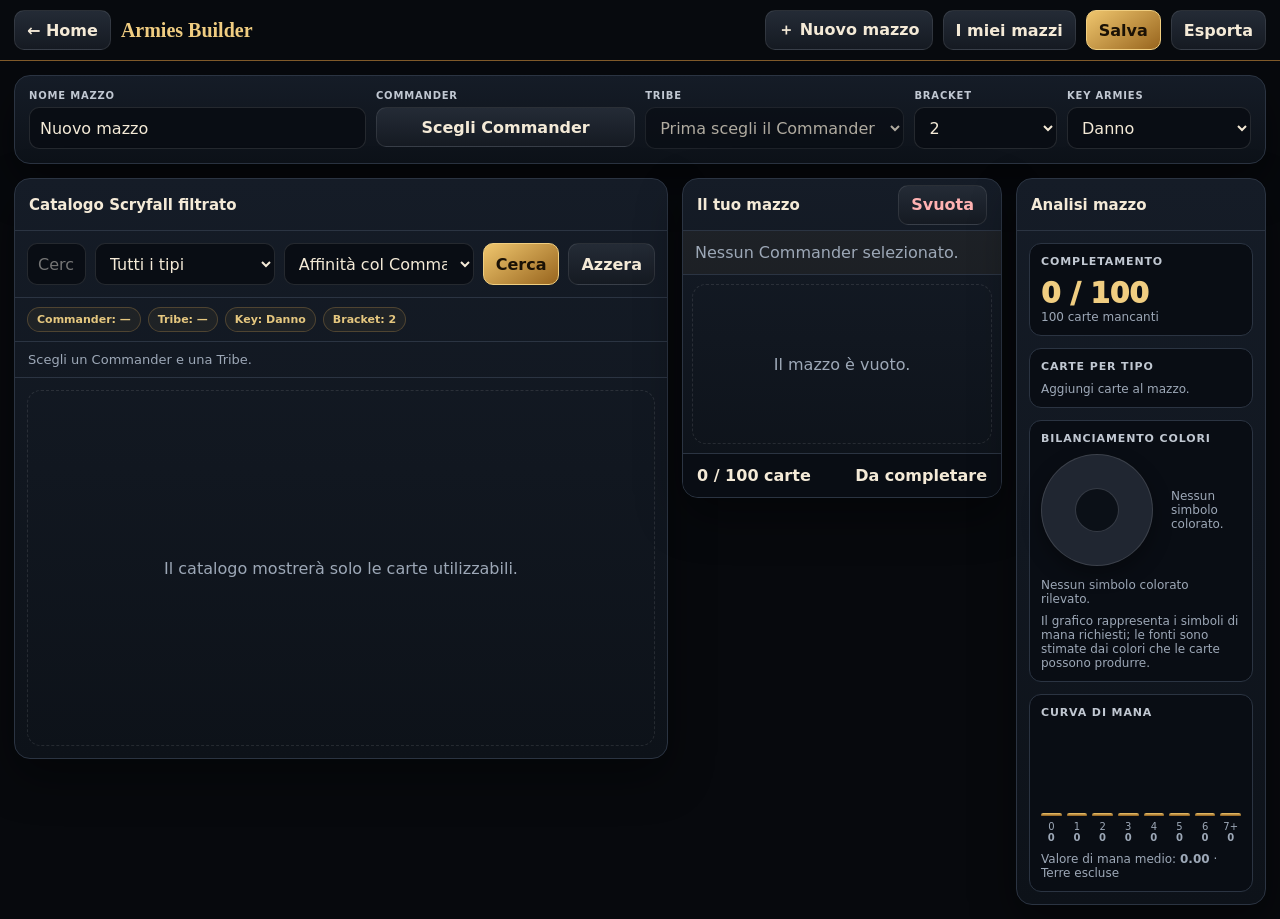
==== builder.html @ 8ea52e4c "Add files via upload" ====
<!doctype html>
<html lang="it">
<head>
<meta charset="utf-8">
<meta name="viewport" content="width=device-width,initial-scale=1,viewport-fit=cover">
<title>Armies Builder</title>
<style>
:root{--bg:#07090d;--panel:#111722;--panel2:#171e2b;--line:#2b3442;--text:#f4ead7;--muted:#9da8b7;--gold:#d2a250;--gold2:#f0cd81;--green:#5bd38f;--red:#ec7373}
*{box-sizing:border-box}body{margin:0;background:var(--bg);color:var(--text);font-family:Inter,system-ui,Arial,sans-serif}button,input,select{font:inherit}button{cursor:pointer}.top{position:sticky;top:0;z-index:30;display:flex;align-items:center;gap:10px;padding:10px 14px;background:#080b10ee;border-bottom:1px solid #805a2a;backdrop-filter:blur(10px)}.brand{font-family:Georgia,serif;font-weight:900;color:var(--gold2);font-size:20px}.grow{flex:1}.btn{min-height:40px;padding:0 12px;border-radius:10px;border:1px solid #ffffff18;background:linear-gradient(#242b36,#151a22);color:var(--text);font-weight:800}.btn.primary{background:linear-gradient(145deg,#efc66e,#98651e);color:#1a1105;border-color:#f0ce80}.btn.danger{color:#ffb2b2}.page{max-width:1550px;margin:auto;padding:14px}.panel{background:linear-gradient(180deg,#151c27,#0d1219);border:1px solid var(--line);border-radius:16px;overflow:hidden;box-shadow:0 18px 45px #0006}.config{display:grid;grid-template-columns:1.3fr 1fr 1fr .55fr auto;gap:10px;padding:14px;margin-bottom:14px}.field label{display:block;font-size:10px;text-transform:uppercase;letter-spacing:.08em;color:#c1c8d2;font-weight:900;margin-bottom:6px}.field input,.field select,.searchbar input,.searchbar select{width:100%;height:42px;border-radius:10px;border:1px solid #ffffff1d;background:#090d14;color:var(--text);padding:0 10px}.layout{display:grid;grid-template-columns:minmax(0,1.65fr) minmax(320px,.72fr) minmax(250px,.55fr);gap:14px;align-items:start}.head{display:flex;align-items:center;gap:10px;min-height:52px;padding:0 14px;border-bottom:1px solid var(--line)}.head h2{font-size:15px;margin:0}.searchbar{display:grid;grid-template-columns:1fr 180px 190px auto auto;gap:9px;padding:12px;border-bottom:1px solid var(--line)}.chips{display:flex;flex-wrap:wrap;gap:7px;padding:9px 12px;border-bottom:1px solid var(--line)}.chip{font-size:11px;font-weight:800;color:#e5c77f;border:1px solid #d2a25044;background:#d2a25011;padding:5px 9px;border-radius:999px}.status{padding:10px 13px;color:var(--muted);font-size:13px;border-bottom:1px solid var(--line)}.cards{display:grid;grid-template-columns:repeat(auto-fill,minmax(175px,1fr));gap:12px;padding:12px;min-height:380px}.card{background:#141a23;border:1px solid #ffffff18;border-radius:14px;overflow:hidden;box-shadow:0 10px 25px #0006}.card img{width:100%;aspect-ratio:488/680;object-fit:cover;background:#090c11}.body{padding:10px}.name{font-weight:900;font-size:13px}.type{font-size:11px;color:var(--muted);min-height:30px;margin-top:4px}.actions{display:flex;gap:7px;margin-top:8px}.actions button{height:36px;border-radius:9px}.detail{flex:1;background:#222a36;color:var(--text);border:1px solid #ffffff16}.add{width:46px;background:linear-gradient(145deg,#efc36e,#94621d);color:#160f05;border:1px solid #f0c978;font-size:21px;font-weight:1000}.deck{position:sticky;top:76px;max-height:calc(100vh - 92px);display:flex;flex-direction:column}.commander{display:flex;gap:10px;padding:12px;border-bottom:1px solid var(--line);background:#d2a2500d}.commander img{width:70px;height:98px;object-fit:cover;border-radius:9px}.commanderMain{min-width:0;flex:1}.commanderName{font-weight:900;overflow-wrap:anywhere}.commanderTools{display:flex;gap:7px;margin-top:9px;flex-wrap:wrap}.commanderTools .btn{min-height:34px;padding:0 10px;font-size:12px}.customGrid{display:grid;grid-template-columns:180px 1fr;gap:16px;align-items:start}.customPreview{width:180px;aspect-ratio:488/680;object-fit:cover;border-radius:13px;border:1px solid #ffffff22;background:#080b10}.customFields{display:grid;gap:12px}.customFields input{width:100%;height:44px;border-radius:10px;border:1px solid #ffffff1d;background:#090d14;color:var(--text);padding:0 10px}.help{font-size:12px;color:var(--muted);line-height:1.45}@media(max-width:620px){.customGrid{grid-template-columns:1fr}.customPreview{width:min(230px,100%);margin:auto}}.decklist{padding:9px;overflow:auto}.row{display:grid;grid-template-columns:32px 1fr auto;align-items:center;gap:8px;padding:8px;border-radius:9px;margin-bottom:5px;background:#ffffff05}.qty{width:30px;height:30px;border-radius:8px;background:#080b10;color:var(--gold2);display:grid;place-items:center;font-weight:1000}.rowbtns{display:flex;gap:5px}.small{width:30px;height:30px;border-radius:8px;background:#222a35;border:1px solid #ffffff18;color:var(--text);font-weight:1000}.summary{padding:12px 14px;border-top:1px solid var(--line);background:#090d14;display:flex;justify-content:space-between;font-weight:900}.empty{grid-column:1/-1;min-height:220px;display:grid;place-items:center;text-align:center;color:var(--muted);border:1px dashed #ffffff1a;border-radius:14px;padding:20px}.modal{position:fixed;inset:0;z-index:60;display:none;place-items:center;padding:16px;background:#02040bcc;backdrop-filter:blur(8px)}.modal.open{display:grid}.box{width:min(920px,100%);max-height:90vh;overflow:auto;background:linear-gradient(#171e29,#0d1218);border:1px solid #ffffff20;border-radius:18px}.modalhead{display:flex;align-items:center;gap:10px;padding:13px 15px;border-bottom:1px solid var(--line)}.modalhead strong{flex:1}.modalcontent{padding:14px}.commanderresults{display:grid;grid-template-columns:repeat(auto-fill,minmax(165px,1fr));gap:12px}.library{display:grid;gap:9px}.saved{display:grid;grid-template-columns:1fr auto;gap:10px;align-items:center;border:1px solid var(--line);border-radius:12px;padding:11px;background:#0b1017}.savedactions{display:flex;gap:6px;flex-wrap:wrap}.analysis{position:sticky;top:76px;max-height:calc(100vh - 92px);overflow:auto}.analysisBody{padding:12px;display:grid;gap:12px}.metric{background:#090d14;border:1px solid var(--line);border-radius:12px;padding:11px}.metricTitle{font-size:11px;text-transform:uppercase;letter-spacing:.08em;color:#c1c8d2;font-weight:900;margin-bottom:9px}.bigCount{font-size:28px;font-weight:1000;color:var(--gold2)}.subtle{font-size:12px;color:var(--muted)}.statRows{display:grid;gap:6px}.statRow{display:grid;grid-template-columns:1fr auto;gap:8px;align-items:center;font-size:12px}.barTrack{height:8px;border-radius:999px;background:#ffffff0d;overflow:hidden}.barFill{height:100%;background:linear-gradient(90deg,#95611d,#efc66e);border-radius:999px}.curve{display:grid;grid-template-columns:repeat(8,1fr);gap:5px;align-items:end;height:115px}.curveCol{display:grid;grid-template-rows:1fr auto;gap:5px;align-items:end;text-align:center;font-size:10px;color:var(--muted)}.curveBar{min-height:3px;border-radius:6px 6px 2px 2px;background:linear-gradient(#efc66e,#8d5b1b)}.manaColors{display:grid;gap:7px}.manaRow{display:grid;grid-template-columns:26px 1fr auto;gap:7px;align-items:center;font-size:12px}.manaPip{width:24px;height:24px;border-radius:50%;display:grid;place-items:center;background:#f2eadb;color:#111;font-weight:1000;border:1px solid #0004}.manaPip.U{background:#b8dff5}.manaPip.B{background:#514b55;color:#fff}.manaPip.R{background:#ef9b7f}.manaPip.G{background:#9ed09e}.manaPip.C{background:#c9c9c9}.warning{color:#ffb2b2}.ok{color:var(--green)}.colorPieWrap{display:grid;grid-template-columns:118px 1fr;gap:12px;align-items:center;margin-bottom:12px}.colorPie{width:112px;aspect-ratio:1;border-radius:50%;background:#202631;box-shadow:inset 0 0 0 1px #ffffff20,0 8px 20px #0005;position:relative}.colorPie:after{content:"";position:absolute;inset:31%;border-radius:50%;background:#0b1017;box-shadow:0 0 0 1px #ffffff18}.pieLegend{display:grid;gap:5px;font-size:11px}.pieLegendRow{display:grid;grid-template-columns:12px 1fr auto;gap:6px;align-items:center}.pieDot{width:10px;height:10px;border-radius:50%}@media(max-width:1250px){.colorPieWrap{grid-template-columns:90px 1fr}.colorPie{width:86px}}.mobiletabs{display:none}
@media(max-width:1100px){.layout{grid-template-columns:minmax(0,1fr) 340px}.analysis{grid-column:2;position:relative;top:auto;max-height:none}.deck{grid-column:2}}
@media(max-width:1250px){.searchbar{grid-template-columns:1fr 150px 170px auto auto}}
@media(max-width:950px){.config{grid-template-columns:1fr 1fr}.searchbar{grid-template-columns:1fr 1fr}.searchbar button{width:100%}.layout{display:block}.deck,.analysis{position:relative;top:auto;max-height:none;margin-top:12px}.mobiletabs{position:fixed;bottom:10px;left:10px;right:10px;z-index:40;display:grid;grid-template-columns:1fr 1fr 1fr;padding:7px;border-radius:16px;background:#111722ee;border:1px solid #ffffff1a}.mobiletabs button{height:46px;border:0;border-radius:11px;background:transparent;color:var(--muted);font-weight:900}.mobiletabs button.active{background:#d2a25022;color:var(--gold2)}body.show-deck .catalog,body.show-analysis .catalog{display:none}body.show-analysis .deck{display:none}body.show-deck .analysis{display:none}body:not(.show-deck):not(.show-analysis) .deck,body:not(.show-deck):not(.show-analysis) .analysis{display:none}body{padding-bottom:72px}}
@media(max-width:650px){.config,.searchbar{grid-template-columns:1fr}.cards{grid-template-columns:repeat(2,minmax(0,1fr));gap:8px;padding:8px}.type{display:none}.top{flex-wrap:wrap}.top .brand{width:100%}}
</style>
</head>
<body>
<header class="top"><button class="btn" id="homeBtn">← Home</button><div class="brand">Armies Builder</div><div class="grow"></div><button class="btn" id="newDeckBtn">＋ Nuovo mazzo</button><button class="btn" id="decksBtn">I miei mazzi</button><button class="btn primary" id="saveBtn">Salva</button><button class="btn" id="exportBtn">Esporta</button></header>
<main class="page">
<section class="panel config">
<div class="field"><label>Nome mazzo</label><input id="deckName" value="Nuovo mazzo"></div>
<div class="field"><label>Commander</label><button class="btn" id="chooseCommander" style="width:100%">Scegli Commander</button></div>
<div class="field"><label>Tribe</label><select id="tribe" disabled><option value="">Prima scegli il Commander</option></select></div>
<div class="field"><label>Bracket</label><select id="bracket"><option>1</option><option selected>2</option><option>3</option><option>4</option><option>5</option></select></div>
<div class="field"><label>Key Armies</label><select id="key"></select></div>
</section>
<div class="layout">
<section class="panel catalog"><div class="head"><h2>Catalogo Scryfall filtrato</h2><div class="grow"></div><span id="resultCount"></span></div>
<div class="searchbar"><input id="search" placeholder="Cerca nel catalogo già filtrato"><select id="type"><option value="">Tutti i tipi</option><option value="creature">Creature</option><option value="instant">Istantanei</option><option value="sorcery">Stregonerie</option><option value="artifact">Artefatti</option><option value="enchantment">Incantesimi</option><option value="planeswalker">Planeswalker</option><option value="battle">Battaglie</option><option value="land">Terre</option></select><select id="landType" hidden><option value="">Tutte le terre</option><option value="basic">Terre base</option><option value="w">Producono Bianco</option><option value="u">Producono Blu</option><option value="b">Producono Nero</option><option value="r">Producono Rosso</option><option value="g">Producono Verde</option><option value="c">Producono Incolore</option><option value="multi">Multicolore</option><option value="fetch">Fetch</option><option value="shock">Shock</option><option value="pain">Pain</option><option value="check">Check</option><option value="fast">Fast</option><option value="slow">Slow</option><option value="bounce">Bounce</option><option value="triome">Triome</option><option value="dual">Dual</option><option value="utility">Utility</option></select><select id="sortOrder" title="Ordine risultati"><option value="affinity">Affinità col Commander</option><option value="name">Nome A–Z</option></select><button class="btn primary" id="searchBtn">Cerca</button><button class="btn" id="resetBtn">Azzera</button></div>
<div class="chips" id="chips"></div><div class="status" id="status">Scegli un Commander e una Tribe.</div><div class="cards" id="cards"><div class="empty">Il catalogo mostrerà solo le carte utilizzabili.</div></div></section>
<aside class="panel deck"><div class="head"><h2>Il tuo mazzo</h2><div class="grow"></div><button class="btn danger" id="clearBtn">Svuota</button></div><div class="commander" id="commanderBox"></div><div class="decklist" id="deckList"></div><div class="summary"><span id="summaryText">0 carte</span><span id="validity">Da completare</span></div></aside>
<aside class="panel analysis"><div class="head"><h2>Analisi mazzo</h2></div><div class="analysisBody" id="analysisBody"></div></aside>
</div></main>
<div class="mobiletabs"><button id="catalogTab" class="active">Catalogo</button><button id="deckTab">Mazzo</button><button id="analysisTab">Analisi</button></div>

<div class="modal" id="commanderModal"><div class="box"><div class="modalhead"><strong>Scegli Commander</strong><button class="btn" data-close="commanderModal">Chiudi</button></div><div class="modalcontent"><div class="searchbar" style="padding:0 0 12px;border:0;grid-template-columns:1fr auto"><input id="commanderSearch" placeholder="Nome del Commander"><button class="btn primary" id="commanderSearchBtn">Cerca</button></div><div id="commanderStatus" class="status"></div><div class="commanderresults" id="commanderResults"></div></div></div></div>
<div class="modal" id="customCommanderModal"><div class="box"><div class="modalhead"><strong>Personalizza Commander</strong><button class="btn" data-close="customCommanderModal">Chiudi</button></div><div class="modalcontent"><div class="customGrid"><img id="customCommanderPreview" class="customPreview" alt="Anteprima Commander"><div class="customFields"><div class="field"><label>Nome personalizzato</label><input id="customCommanderName" maxlength="100" placeholder="Lascia vuoto per usare il nome originale"></div><div class="field"><label>Immagine da dispositivo</label><input id="customCommanderFile" type="file" accept="image/*"></div><div class="field"><label>Oppure URL immagine</label><input id="customCommanderUrl" type="url" placeholder="https://..."></div><div class="help">L'immagine viene ritagliata automaticamente dentro la cornice illustrata della carta. Il nuovo nome copre e sostituisce quello originale. Legalità, colori e regole continuano a dipendere dal Commander originale.</div><div class="actions"><button class="btn primary" id="saveCustomCommander">Salva personalizzazione</button><button class="btn danger" id="resetCustomCommander">Ripristina originale</button></div><div id="customCommanderStatus" class="status"></div></div></div></div></div></div>
<div class="modal" id="detailModal"><div class="box"><div class="modalhead"><strong id="detailTitle">Dettagli</strong><button class="btn" data-close="detailModal">Chiudi</button></div><div class="modalcontent" id="detailContent"></div></div></div>
<div class="modal" id="decksModal"><div class="box"><div class="modalhead"><strong>I miei mazzi</strong><button class="btn" data-close="decksModal">Chiudi</button></div><div class="modalcontent library" id="library"></div></div></div>
<div class="modal" id="exportModal"><div class="box"><div class="modalhead"><strong>Esporta</strong><button class="btn" data-close="exportModal">Chiudi</button></div><div class="modalcontent" style="display:grid;gap:10px"><button class="btn primary" id="txtBtn">Scarica lista TXT</button><button class="btn" id="printBtn">Stampa proxy / Salva PDF</button><button class="btn" id="verifyBtn">Verifica mazzo</button><div id="verifyResult" class="status"></div></div></div></div>
<script>
const $=s=>document.querySelector(s);
const KEY_DEFINITIONS={
 "Attacco":{patterns:["\\battack(?:s|ed|ing)?\\b","\\braid\\b","\\bbattalion\\b","\\bexalted\\b","\\bmyriad\\b"],keywords:["raid","battalion","exalted","myriad"]},
 "Aura":{patterns:["\\bauras?\\b","\\benchant(?:ed|ing|s)?\\b","\\bbestow\\b"],keywords:["enchant","bestow"]},
 "Blocco":{patterns:["\\bblock(?:s|ed|ing|er|ers)?\\b","\\bmenace\\b","\\breach\\b"],keywords:["menace","reach"]},
 "Caso":{patterns:["\\brandom\\b","\\bcoin\\b","\\bflip a coin\\b","\\bdie\\b","\\bdice\\b","\\broll(?:s|ed|ing)?\\b"],keywords:[]},
 "Copia":{patterns:["\\bcopy(?:y|ies|ied|ing)?\\b","\\bcopied\\b"],keywords:["replicate","storm"]},
 "Danno":{patterns:["\\bdamage\\b","\\bdeals? damage\\b","\\bcombat damage\\b","\\bnoncombat damage\\b","\\bexcess damage\\b","\\bdeathtouch\\b","\\bfirst strike\\b","\\bdouble strike\\b","\\btrample\\b","\\btoxic\\b","\\binfect\\b","\\bwither\\b"],keywords:["deathtouch","first strike","double strike","trample","toxic","infect","wither"]},
 "Distruzione":{patterns:["\\bdestroy(?:s|ed|ing)?\\b","\\bindestructible\\b"],keywords:["indestructible"]},
 "Equipaggiamento":{patterns:["\\bequipment\\b","\\bequip(?:ped|s|ping)?\\b","\\breconfigure\\b","\\bliving weapon\\b","\\bfor mirrodin!\\b"],keywords:["equip","reconfigure","living weapon","for mirrodin!"]},
 "Esilia - sé stessa":{patterns:["\\bexile (?:this|it|that card|this card)\\b","\\bexile [^.!?]{0,80} from (?:your|its owner's) graveyard\\b","\\bexile [^.!?]{0,80} as (?:an additional )?cost\\b","\\bexile [^.!?]{0,80} instead\\b","\\bescape\\b","\\bflashback\\b","\\bdelve\\b","\\bforetell\\b","\\bsuspend\\b","\\bplot\\b"],keywords:["escape","flashback","delve","foretell","suspend","plot"]},
 "Esilia - altre carte":{patterns:["\\bexile target\\b","\\bexile another\\b","\\bexile all\\b","\\bexile each\\b","\\bexile up to\\b","\\bexile a card\\b","\\bexile cards?\\b","\\bexile permanents?\\b"],keywords:[]},
 "Gira":{patterns:["\\bturn(?:s|ed|ing)? [^.!?]{0,50} face (?:up|down)\\b","\\bflip(?:s|ped|ping)?\\b","\\btransform(?:s|ed|ing)?\\b","\\bmorph\\b","\\bmanifest\\b","\\bdisguise\\b","\\bcloak\\b"],keywords:["morph","manifest","disguise","cloak","transform"]},
 "Macina":{patterns:["\\bmill(?:s|ed|ing)?\\b","\\bput [^.!?]{0,60} cards? from [^.!?]{0,40} library into [^.!?]{0,30} graveyard\\b"],keywords:["mill"]},
 "Manovrare":{patterns:["\\bcrew\\b","\\bcrewed\\b"],keywords:["crew"]},
 "Neutralizza":{patterns:["\\bcounter target\\b","\\bcounter that\\b","\\bcounter it\\b","\\bcan't be countered\\b"],keywords:[]},
 "Paga":{patterns:["\\bpay(?:s|ing|ed)?\\b","\\bpaid\\b"],keywords:[]},
 "Pedina":{patterns:["\\btokens?\\b","\\bcreate(?:s|d|ing)? a\\b","\\bamass\\b","\\bfabricate\\b","\\bincubate\\b","\\bpopulate\\b","\\bliving weapon\\b"],keywords:["amass","fabricate","incubate","populate","living weapon"]},
 "Pesca":{patterns:["\\bdraw(?:s|n|ing)?\\b","\\bdrew\\b","\\bcycling\\b"],keywords:["cycling"]},
 "Profetizza":{patterns:["\\bscry\\b","\\bscries\\b","\\bscrying\\b"],keywords:["scry"]},
 "Regala":{patterns:["\\bgift\\b","\\bpromised a gift\\b"],keywords:["gift"]},
 "Riprendere":{patterns:["\\brebound\\b"],keywords:["rebound"]},
 "Rivela":{patterns:["\\breveal(?:s|ed|ing)?\\b","\\brevealed\\b"],keywords:[]},
 "Sacrifica":{patterns:["\\bsacrifice(?:s|d|ing)?\\b","\\bsacrificed\\b","\\bexploit\\b"],keywords:["exploit"]},
 "Santuario":{patterns:["\\bshrine(?:s)?\\b"],keywords:[]},
 "Scarta":{patterns:["\\bdiscard(?:s|ed|ing)?\\b","\\bmadness\\b","\\bcycling\\b"],keywords:["madness","cycling"]},
 "Segnalino":{patterns:["\\bcounters?\\b","\\bproliferate\\b","\\badapt\\b","\\bamass\\b","\\bbackup\\b","\\bevolve\\b","\\bfabricate\\b","\\bgraft\\b","\\bmentor\\b","\\bmodular\\b","\\briot\\b"],keywords:["proliferate","adapt","amass","backup","evolve","fabricate","graft","mentor","modular","riot"]},
 "Soglia":{patterns:["\\bthreshold\\b"],keywords:["threshold"]},
 "Spendere":{patterns:["\\bspend(?:s|ing)?\\b","\\bspent\\b"],keywords:[]},
 "Terraferma":{patterns:["\\blandfall\\b","\\ba land enters(?: the battlefield)? under your control\\b"],keywords:["landfall"]},
 "Tornare":{patterns:["\\breturn(?:s|ed|ing)?\\b","\\breturned\\b","\\bput [^.!?]{0,80} (?:onto the battlefield|into your hand|on top of|from [^.!?]{0,40} graveyard)\\b"],keywords:["unearth","disturb","recover"]},
 "Vacuità":{patterns:["\\bdevoid\\b"],keywords:["devoid"]},
 "Vita - guadagno":{patterns:["\\bgain(?:s|ed|ing)? [^.!?]{0,20} life\\b","\\blife total becomes?\\b","\\bdouble [^.!?]{0,20} life total\\b","\\blifelink\\b"],keywords:["lifelink"]},
 "Vita - perdita":{patterns:["\\blose(?:s|st|ing)? [^.!?]{0,20} life\\b","\\blost [^.!?]{0,20} life\\b","\\bhalf [^.!?]{0,20} life total\\b","\\blife total becomes?\\b"],keywords:[]},
 "Vota":{patterns:["\\bvote(?:s|d|ing)?\\b","\\bwill of the council\\b","\\bcouncil's dilemma\\b","\\bassist\\b"],keywords:["assist"]}
};
const EXCLUDED_ARMIES_TRIBES=new Set(["Army"]);
const FALLBACK_TRIBES=["Advisor","Angel","Artificer","Assassin","Beast","Bird","Cat","Cleric","Construct","Demon","Dragon","Druid","Dwarf","Elf","Elemental","Faerie","Goblin","Human","Knight","Merfolk","Orc","Pirate","Rogue","Shaman","Skeleton","Sliver","Soldier","Spirit","Vampire","Warrior","Wizard","Zombie"];
const STORAGE="armiesBuilderDecksV45", CURRENT="armiesBuilderCurrentV45";
let state={id:"",name:"Nuovo mazzo",commander:null,commanderCustom:{name:"",image:"",art:""},tribe:"",key:"Danno",bracket:2,cards:{}};
let currentCards=[];
function imageOf(c){return c?.customPrintImage||c?.image_uris?.normal||c?.card_faces?.[0]?.image_uris?.normal||""}
function commanderDisplayName(){return state.commanderCustom?.name?.trim()||state.commander?.name||""}
function commanderDisplayImage(){return state.commanderCustom?.image||imageOf(state.commander||{})}
function ensureCommanderCustom(){if(!state.commanderCustom)state.commanderCustom={name:"",image:"",art:""}}
function escHtml(s){return String(s||"").replace(/[&<>"']/g,m=>({"&":"&amp;","<":"&lt;",">":"&gt;","\"":"&quot;","'":"&#39;"}[m]))}
async function compressImageFile(file){
 return new Promise((resolve,reject)=>{
  const reader=new FileReader();
  reader.onerror=()=>reject(new Error("Impossibile leggere il file."));
  reader.onload=()=>{
   const img=new Image();
   img.onerror=()=>reject(new Error("Il file non è un'immagine valida."));
   img.onload=()=>{
    const scale=Math.min(1,1000/img.width,1400/img.height);
    const canvas=document.createElement("canvas");
    canvas.width=Math.max(1,Math.round(img.width*scale));
    canvas.height=Math.max(1,Math.round(img.height*scale));
    canvas.getContext("2d").drawImage(img,0,0,canvas.width,canvas.height);
    resolve(canvas.toDataURL("image/jpeg",0.86));
   };
   img.src=reader.result;
  };
  reader.readAsDataURL(file);
 });
}
function loadCanvasImage(src){
 return new Promise((resolve,reject)=>{
  const img=new Image();
  img.crossOrigin="anonymous";
  img.onload=()=>resolve(img);
  img.onerror=()=>reject(new Error("Impossibile caricare una delle immagini. Con un URL esterno il sito deve consentirne l'uso."));
  img.src=src;
 });
}
function drawCover(ctx,img,x,y,w,h){
 const scale=Math.max(w/img.naturalWidth,h/img.naturalHeight);
 const sw=w/scale,sh=h/scale;
 const sx=(img.naturalWidth-sw)/2,sy=(img.naturalHeight-sh)/2;
 ctx.drawImage(img,sx,sy,sw,sh,x,y,w,h);
}
function roundedRect(ctx,x,y,w,h,r){
 const rr=Math.min(r,w/2,h/2);
 ctx.beginPath();ctx.moveTo(x+rr,y);
 ctx.arcTo(x+w,y,x+w,y+h,rr);ctx.arcTo(x+w,y+h,x,y+h,rr);
 ctx.arcTo(x,y+h,x,y,rr);ctx.arcTo(x,y,x+w,y,rr);ctx.closePath();
}
function fitCommanderName(ctx,name,maxWidth){
 let size=25;ctx.font=`800 ${size}px Georgia,serif`;
 while(size>14&&ctx.measureText(name).width>maxWidth){size--;ctx.font=`800 ${size}px Georgia,serif`}
 return size;
}
async function buildCustomCommanderCard(customName,artSource){
 const baseSource=imageOf(state.commander||{});
 if(!baseSource)throw new Error("Immagine originale del Commander non disponibile.");
 const [base,art]=await Promise.all([loadCanvasImage(baseSource),artSource?loadCanvasImage(artSource):Promise.resolve(null)]);
 const canvas=document.createElement("canvas");canvas.width=488;canvas.height=680;
 const ctx=canvas.getContext("2d");
 ctx.drawImage(base,0,0,488,680);
 if(art){
  ctx.save();roundedRect(ctx,38,78,412,304,4);ctx.clip();
  drawCover(ctx,art,38,78,412,304);ctx.restore();
  ctx.strokeStyle="rgba(0,0,0,.78)";ctx.lineWidth=3;roundedRect(ctx,38,78,412,304,4);ctx.stroke();
 }
 const displayName=(customName||state.commander?.name||"Commander").trim();
 const grad=ctx.createLinearGradient(32,31,386,69);
 grad.addColorStop(0,"rgba(13,14,16,.97)");grad.addColorStop(1,"rgba(35,37,40,.94)");
 ctx.fillStyle=grad;roundedRect(ctx,31,30,355,39,10);ctx.fill();
 ctx.strokeStyle="rgba(222,181,83,.95)";ctx.lineWidth=2;roundedRect(ctx,31,30,355,39,10);ctx.stroke();
 const size=fitCommanderName(ctx,displayName,326);
 ctx.font=`800 ${size}px Georgia,serif`;ctx.textBaseline="middle";
 ctx.fillStyle="#f7f1df";ctx.shadowColor="rgba(0,0,0,.9)";ctx.shadowBlur=2;
 ctx.fillText(displayName,46,50,326);ctx.shadowBlur=0;
 return canvas.toDataURL("image/jpeg",0.92);
}
function oracleOf(c){return c.oracle_text||c.card_faces?.map(f=>f.oracle_text||"").join("\n")||""}
function typeOf(c){return c.type_line||c.card_faces?.map(f=>f.type_line||"").join(" // ")||""}
function escapeQuery(s){return String(s||"").replace(/["\\]/g," ").trim()}
function quote(s){return `"${escapeQuery(s)}"`}
function regexEscape(s){return String(s||"").replace(/[.*+?^${}()|[\]\\]/g,"\\$&")}
function exactWordQuery(field,word,{plural=true}={}){
 const safe=regexEscape(escapeQuery(word));
 const body=plural&&!/s$/i.test(word)?`${safe}s?`:safe;
 return `${field}:/\\b${body}\\b/i`;
}
function keyQuery(){
 const d=KEY_DEFINITIONS[state.key]||{patterns:[],keywords:[]};
 const pieces=[...(d.patterns||[]).map(x=>`o:/${x}/i`),...(d.keywords||[]).map(x=>`kw:${quote(x)}`)];
 // Scryfall può interpretare in modo più restrittivo alcune regex complesse.
 // Per Sacrifica aggiungiamo anche la ricerca testuale semplice: intercetta
 // sacrifice, sacrifices, sacrificed e sacrificing; il controllo locale
 // successivo mantiene comunque la precisione del filtro.
 if(state.key==="Sacrifica")pieces.unshift(`o:sacrifice`);
 return pieces.length?`(${pieces.join(" or ")})`:"";
}
function cardFaces(c){return c.card_faces?.length?c.card_faces:[c]}
function faceOracle(f){return f.oracle_text||""}
function faceType(f){return f.type_line||""}
function isCreatureFace(f){return /(^|\s)Creature(\s|$)/i.test(faceType(f))}
function isLandFace(f){return /(^|\s)Land(\s|$)/i.test(faceType(f))}
function faceMentionsTribe(f,tribe){
 const safe=regexEscape(tribe);
 const plural=/s$/i.test(tribe)?safe:`${safe}s?`;
 const rx=new RegExp(`\\b${plural}\\b`,"i");
 return rx.test(faceType(f))||rx.test(faceOracle(f));
}
function faceMatchesKey(f,c){
 const d=KEY_DEFINITIONS[state.key]||{patterns:[],keywords:[]};
 const oracle=faceOracle(f);
 return (d.patterns||[]).some(p=>{try{return new RegExp(p,"i").test(oracle)}catch{return false}});
}
function isEvergreenFace(f){const o=faceOracle(f).toLowerCase();return !isCreatureFace(f)&&(o.includes("commander")||o.includes("choose a creature type"))}
function isChangelingCard(c){return (c.keywords||[]).some(k=>String(k).toLowerCase()==="changeling")||/\bchangeling\b/i.test(oracleOf(c))}
function isChosenTypeCreatureFace(f,c){
 if(!isCreatureFace(f)||isChangelingCard(c))return false;
 const o=faceOracle(f).toLowerCase();
 if(!o.includes("choose a creature type"))return false;
 // Sono sempre valide solo le creature che scelgono un tipo e diventano
 // realmente quel tipo, non ogni carta che si limita a scegliere una Tribe.
 return /(?:is|becomes?) the chosen type(?: in addition to (?:its|their) other types)?/.test(o)||
        /(?:has|gains?) the chosen creature type/.test(o)||
        /chosen type in addition to (?:its|their) other types/.test(o);
}
function armiesCardCompatible(c){
 const faces=cardFaces(c);
 const tribe=state.tribe;
 const creatureFaces=faces.filter(isCreatureFace);
 const landFaces=faces.filter(isLandFace);
 const nonLandFaces=faces.filter(f=>!isLandFace(f));

 // Una carta composta esclusivamente da una o più facce Terra è una normale
 // terra e rimane sempre disponibile.
 if(landFaces.length&&nonLandFaces.length===0)return true;

 // Se una carta ha sia una faccia Terra sia una faccia magia, la faccia Terra
 // non la rende automaticamente valida. La parte non-Terra deve citare la
 // Tribe oppure, se non è una creatura, corrispondere alla Key selezionata.
 // Inoltre ogni eventuale faccia Creatura deve appartenere o citare la Tribe.
 if(landFaces.length&&nonLandFaces.length){
  if(creatureFaces.some(f=>!faceMentionsTribe(f,tribe)))return false;
  return nonLandFaces.some(f=>faceMentionsTribe(f,tribe)||(!isCreatureFace(f)&&faceMatchesKey(f,c)));
 }

 const citesTribe=faces.some(f=>faceMentionsTribe(f,tribe));
 const becomesChosenType=faces.some(f=>isChosenTypeCreatureFace(f,c));
 const nonCreatureKeyFaces=faces.filter(f=>!isCreatureFace(f)&&faceMatchesKey(f,c));
 const citesKey=nonCreatureKeyFaces.length>0;
 // Caso speciale carte a più facce: una Key su una faccia non-creatura
 // non può rendere valida una carta se un'altra faccia è una creatura
 // che non cita/appartiene alla Tribe scelta.
 if(faces.length>1&&citesKey&&creatureFaces.some(f=>!faceMentionsTribe(f,tribe)))return false;
 return citesTribe||becomesChosenType||citesKey||faces.some(isEvergreenFace);
}
function colorQuery(){const ids=state.commander?.color_identity||[];return ids.length?`id<=${ids.join("")}`:"id:c"}
function landFilterQuery(){return ""}
function landFamily(c){
 const t=typeOf(c),o=oracleOf(c).toLowerCase(),mana=producedManaOf(c);
 const basic=/\bBasic\b/i.test(t)&&/\bLand\b/i.test(t);
 const basicTypes=["Plains","Island","Swamp","Mountain","Forest"].filter(x=>new RegExp(`\\b${x}\\b`,`i`).test(t)).length;
 const fetch=/sacrifice [^:]*: search your library for (?:a|an|up to one) .*land/i.test(o)||(/pay 1 life/i.test(o)&&/search your library for .*land/i.test(o));
 const shock=basicTypes>=2&&/pay 2 life/i.test(o)&&/enters tapped/i.test(o);
 const pain=mana.includes("C")&&/deals? 1 damage to you/i.test(o);
 const check=/enters tapped unless you control/i.test(o)&&/(plains|island|swamp|mountain|forest)/i.test(o);
 const fast=/enters tapped unless you control two or fewer other lands/i.test(o);
 const slow=/enters tapped unless you control two or more other lands/i.test(o);
 const bounce=/enters tapped/i.test(o)&&/return a land you control to its owner's hand/i.test(o);
 const triome=basicTypes>=3&&/cycling/i.test(o);
 return {basic,fetch,shock,pain,check,fast,slow,bounce,triome,mana};
}
function landSubtypeCompatible(c){
 const v=$("#landType")?.value||"";if(!v)return true;
 const f=landFamily(c),m=f.mana;
 if(v==="basic")return f.basic;
 if(["w","u","b","r","g","c"].includes(v))return m.includes(v.toUpperCase());
 if(v==="multi")return m.filter(x=>"WUBRG".includes(x)).length>=2;
 if(v==="dual")return m.filter(x=>"WUBRG".includes(x)).length===2;
 if(v in f)return !!f[v];
 if(v==="utility")return !f.basic&&!f.fetch&&!f.shock&&!f.pain&&!f.check&&!f.fast&&!f.slow&&!f.bounce&&!f.triome&&m.filter(x=>"WUBRG".includes(x)).length<2;
 return true;
}
function commonQueryParts(){
 const parts=[colorQuery(),"game:paper","legal:commander"];
 if(Number(state.bracket)<=2)parts.push("-is:gamechanger");
 const typed=escapeQuery($("#search").value);if(typed)parts.push(`(${quote(typed)} or o:${quote(typed)})`);
 const type=$("#type").value;if(type)parts.push(`t:${type}`);
 return parts;
}
function armiesQueries(){
 if(!state.commander||!state.tribe)throw new Error("Scegli prima Commander e Tribe.");
 const tribe=escapeQuery(state.tribe);
 const common=commonQueryParts();
 const selectedType=$("#type").value;
 const queries=[];
 // Le Terre pure sono tutte legali e non devono essere filtrate per Tribe o Key.
 // Le carte Terra/Creatura o Terra/Magia vengono comunque controllate localmente.
 if(selectedType==="land")return [["t:land",...common].join(" ")];
 // Le categorie vengono interrogate separatamente: una ricerca unica molto
 // ampia veniva troncata dalla paginazione e faceva sparire molte carte.
 if(!selectedType||selectedType==="creature"){
  queries.push([`t:creature (${exactWordQuery("t",tribe)} or ${exactWordQuery("o",tribe)})`,...common].join(" "));
  // Creature adattive: scelgono una Tribe ed entrano/diventano di quel tipo.
  // Cangiante non viene usato come permesso universale.
  queries.push([`t:creature o:${quote("choose a creature type")} -kw:changeling`,...common].join(" "));
 }
 if(!selectedType||selectedType!=="creature"){
  queries.push([`-t:creature ${keyQuery()}`,...common].join(" "));
  queries.push([`-t:creature (o:${quote("commander")} or o:${quote("choose a creature type")})`,...common].join(" "));
 }
 if(selectedType!=="creature")queries.push(["t:land",...common].join(" "));
 return [...new Set(queries.filter(q=>q&&!q.includes("()")))];
}
function armiesQuery(){return armiesQueries().join(" || ")}
async function scryfallSearch(q,maxPages=30){let url=`https://api.scryfall.com/cards/search?unique=cards&order=name&q=${encodeURIComponent(q)}`;const out=[];for(let i=0;i<maxPages&&url;i++){const r=await fetch(url);const data=await r.json();if(!r.ok)throw new Error(data.details||"Errore Scryfall");out.push(...(data.data||[]));url=data.has_more?data.next_page:null;}return out}
async function fetchCreatureTypes(){try{const r=await fetch("https://api.scryfall.com/catalog/creature-types");const d=await r.json();return (d.data||FALLBACK_TRIBES).filter(t=>!EXCLUDED_ARMIES_TRIBES.has(t))}catch{return FALLBACK_TRIBES.filter(t=>!EXCLUDED_ARMIES_TRIBES.has(t))}}
function commanderTribes(c,all){
 const lines=[c.type_line||"",...(c.card_faces||[]).map(f=>f.type_line||"")];
 const oracle=oracleOf(c);
 const found=[];
 for(const t of all){
  if(EXCLUDED_ARMIES_TRIBES.has(t))continue;
  const safe=t.replace(/[.*+?^${}()|[\]\\]/g,"\\$&");
  const typeRx=new RegExp(`(^|\\s)${safe}(?=\\s|$)`,"i");
  // Il testo Oracle può usare il plurale (es. "amass Orcs 5").
  // Per i tipi che terminano già in s manteniamo solo la forma esatta.
  const pluralSafe=/s$/i.test(t)?safe:`${safe}s?`;
  const oracleRx=new RegExp(`\\b${pluralSafe}\\b`,"i");
  const inType=lines.some(line=>typeRx.test((line.split("—")[1]||"").trim()));
  if(inType||oracleRx.test(oracle))found.push(t);
 }
 return [...new Set(found)];
}
function loadCurrent(){try{const s=JSON.parse(localStorage.getItem(CURRENT));if(s)state={...state,...s,cards:s.cards||{}}}catch{}}
function saveCurrent(){state.name=$("#deckName").value.trim()||"Nuovo mazzo";state.tribe=$("#tribe").value;state.key=$("#key").value;state.bracket=Number($("#bracket").value);localStorage.setItem(CURRENT,JSON.stringify(state));renderDeck();renderChips()}
function deckStore(){try{return JSON.parse(localStorage.getItem(STORAGE))||[]}catch{return []}}
function writeStore(x){localStorage.setItem(STORAGE,JSON.stringify(x))}
function explicitSave(){saveCurrent();if(!state.id)state.id=crypto.randomUUID?crypto.randomUUID():String(Date.now());const list=deckStore();const copy=JSON.parse(JSON.stringify(state));const i=list.findIndex(x=>x.id===state.id);if(i>=0)list[i]=copy;else list.push(copy);writeStore(list);localStorage.setItem(CURRENT,JSON.stringify(state));alert("Mazzo salvato.")}
function renderKeyOptions(){$("#key").innerHTML=Object.keys(KEY_DEFINITIONS).map(k=>`<option ${k===state.key?"selected":""}>${k}</option>`).join("")}
function renderChips(){$("#chips").innerHTML=[`Commander: ${commanderDisplayName()||"—"}`,`Tribe: ${state.tribe||"—"}`,`Key: ${state.key}`,`Bracket: ${state.bracket}`].map(x=>`<span class="chip">${x}</span>`).join("")}
function cardHTML(c,commander=false){return `<article class="card"><img loading="lazy" src="${imageOf(c)}" alt="${c.name}"><div class="body"><div class="name">${c.name}</div><div class="type">${typeOf(c)}</div><div class="actions"><button class="detail" data-detail="${c.id}">Dettagli</button><button class="add" data-${commander?"commander":"add"}="${c.id}">+</button></div></div></article>`}
function bindCards(root,commander=false){root.querySelectorAll("[data-detail]").forEach(b=>b.onclick=()=>showDetail(currentCards.find(c=>c.id===b.dataset.detail)));root.querySelectorAll(commander?"[data-commander]":"[data-add]").forEach(b=>b.onclick=()=>{const c=currentCards.find(x=>x.id===(commander?b.dataset.commander:b.dataset.add));if(commander)selectCommander(c);else addCard(c)})}
function showDetail(c){if(!c)return;$("#detailTitle").textContent=c.name;$("#detailContent").innerHTML=`<div style="display:grid;grid-template-columns:minmax(220px,330px) 1fr;gap:18px"><img src="${imageOf(c)}" style="width:100%;border-radius:14px"><div><h2>${c.name}</h2><p>${typeOf(c)}</p><p style="white-space:pre-wrap;line-height:1.5">${oracleOf(c)}</p></div></div>`;$("#detailModal").classList.add("open")}
async function selectCommander(c){state.commander=c;state.commanderCustom={name:"",image:"",art:""};state.cards={};const all=await fetchCreatureTypes();const tribes=commanderTribes(c,all);$("#tribe").disabled=false;$("#tribe").innerHTML=(tribes.length?tribes:all).map(t=>`<option>${t}</option>`).join("");state.tribe=tribes[0]||all[0]||"";$("#tribe").value=state.tribe;$("#chooseCommander").textContent=c.name;$("#commanderModal").classList.remove("open");saveCurrent();runSearch()}
async function commanderSearch(){const name=escapeQuery($("#commanderSearch").value);if(!name)return;$("#commanderStatus").textContent="Ricerca in corso…";try{currentCards=await scryfallSearch(`${quote(name)} is:commander game:paper legal:commander`,2);$("#commanderResults").innerHTML=currentCards.map(c=>cardHTML(c,true)).join("")||'<div class="empty">Nessun Commander trovato.</div>';$("#commanderStatus").textContent=`${currentCards.length} risultati`;bindCards($("#commanderResults"),true)}catch(e){$("#commanderStatus").textContent=e.message}}
const AFFINITY_CONCEPTS=[
 ["token",/\btoken|create(?:s|d|ing)?\b/i],["counter",/\bcounters?\b|proliferate|adapt|evolve|mentor|modular/i],
 ["sacrifice",/\bsacrific(?:e|es|ed|ing)\b|exploit/i],["graveyard",/\bgraveyard\b|mill|flashback|escape|unearth|reanimate/i],
 ["attack",/\battack(?:s|ed|ing)?\b|combat damage|raid|battalion|myriad/i],["lifegain",/\bgain(?:s|ed|ing)? [^.!?]{0,20}life\b|lifelink/i],
 ["lifeloss",/\blose(?:s|st|ing)? [^.!?]{0,20}life\b|deals? damage/i],["draw",/\bdraw(?:s|n|ing)?\b|cycling/i],
 ["discard",/\bdiscard(?:s|ed|ing)?\b|madness/i],["artifact",/\bartifacts?\b|equipment|treasure/i],
 ["enchantment",/\benchantments?\b|auras?\b/i],["spell",/\bcast|spell|instant|sorcery\b/i],
 ["land",/\blands?\b|landfall/i],["exile",/\bexile(?:s|d|ing)?\b|foretell|suspend|plot/i],
 ["copy",/\bcopy|copies|copied\b|storm|replicate/i],["death",/\bdies\b|died|creature death/i]
];
function affinityScore(c){
 const commander=state.commander;if(!commander)return 0;
 const co=oracleOf(commander),o=oracleOf(c),faces=cardFaces(c);let score=0;
 const tribe=state.tribe;
 if(faces.some(f=>isCreatureFace(f)&&faceMentionsTribe(f,tribe)))score+=36;
 else if(faces.some(f=>faceMentionsTribe(f,tribe)))score+=24;
 if(faces.some(f=>isChosenTypeCreatureFace(f,c)))score+=22;
 if(faces.some(f=>!isCreatureFace(f)&&faceMatchesKey(f,c)))score+=18;
 for(const [,rx] of AFFINITY_CONCEPTS)if(rx.test(co)&&rx.test(o))score+=8;
 const commanderTypes=(typeOf(commander).split("—")[1]||"").toLowerCase().split(/\s+/).filter(Boolean);
 const cardText=(typeOf(c)+" "+o).toLowerCase();
 for(const t of commanderTypes)if(t.length>3&&cardText.includes(t))score+=3;
 // Favorisce leggermente carte che citano direttamente il Commander o
 // permanenti dello stesso tema, senza fingere di usare dati EDHREC reali.
 const commanderName=(commander.name||"").split(" // ")[0].toLowerCase();
 if(commanderName&&o.toLowerCase().includes(commanderName))score+=12;
 return score;
}
function sortCatalog(cards){
 if($("#sortOrder")?.value==="name")return cards.sort((a,b)=>a.name.localeCompare(b.name));
 return cards.sort((a,b)=>affinityScore(b)-affinityScore(a)||a.name.localeCompare(b.name));
}
async function runSearch(){saveCurrent();$("#status").textContent="Ricerca completa in corso…";$("#cards").innerHTML="";try{const queries=armiesQueries();let fetched=[];for(const q of queries){const batch=await scryfallSearch(q,30);fetched.push(...batch)}const chosenType=$("#type").value, chosenLand=$("#landType").value;if(!chosenType||(chosenType==="land"&&(!chosenLand||chosenLand==="basic"))){try{const basics=await scryfallSearch(`(t:"Basic Land" or is:basic) ${colorQuery()} game:paper legal:commander`,8);fetched.push(...basics)}catch{}}const byId=new Map(fetched.map(c=>[c.id,c]));currentCards=sortCatalog([...byId.values()].filter(c=>armiesCardCompatible(c)&&($("#type").value!=="land"||landSubtypeCompatible(c))));$("#cards").innerHTML=currentCards.slice(0,300).map(c=>cardHTML(c)).join("")||'<div class="empty">Nessuna carta compatibile.</div>';$("#resultCount").textContent=`${currentCards.length} risultati`;$("#status").textContent=currentCards.length>300?`Trovate ${currentCards.length} carte compatibili; ne sono mostrate 300. Usa ricerca e tipo per restringere.`:($("#sortOrder")?.value==="affinity"?"Carte compatibili ordinate per affinità stimata con il Commander. Non usa statistiche EDHREC, ma testo Oracle, Tribe, Key e meccaniche condivise.":"Sono mostrate tutte le carte compatibili con Commander, Tribe, Key e Bracket in ordine alfabetico.");bindCards($("#cards"))}catch(e){$("#status").textContent=e.message;$("#cards").innerHTML='<div class="empty">Completa i filtri per vedere il catalogo.</div>';$("#resultCount").textContent=""}}
function copyLimit(c){const type=typeOf(c);if(/(^|\s)Basic(\s|$)/i.test(type)&&/(^|\s)Land(\s|$)/i.test(type))return 99;const t=oracleOf(c).toLowerCase();if(t.includes("a deck can have any number of cards named"))return 99;const m=t.match(/a deck can have up to (\w+) cards named/i);if(m){const nums={two:2,three:3,four:4,five:5,six:6,seven:7};return nums[m[1].toLowerCase()]||1}return 1}
function addCard(c){const total=1+Object.values(state.cards).reduce((n,x)=>n+x.qty,0);if(total>=100){alert("Il mazzo ha già 100 carte.");return}const old=state.cards[c.id];const qty=old?.qty||0;if(qty>=copyLimit(c)){alert("Limite copie raggiunto.");return}state.cards[c.id]={...c,qty:qty+1};saveCurrent()}
function changeQty(id,d){const c=state.cards[id];if(!c)return;const next=c.qty+d;if(next<=0)delete state.cards[id];else if(next<=copyLimit(c))c.qty=next;saveCurrent()}
function allDeckCards(){const out=[];if(state.commander)out.push({...state.commander,qty:1});for(const c of Object.values(state.cards))out.push(c);return out}
function primaryType(c){const t=typeOf(c);if(/Land/i.test(t))return "Terre";if(/Creature/i.test(t))return "Creature";if(/Instant/i.test(t))return "Istantanei";if(/Sorcery/i.test(t))return "Stregonerie";if(/Enchantment/i.test(t))return "Incantesimi";if(/Artifact/i.test(t))return "Artefatti";if(/Planeswalker/i.test(t))return "Planeswalker";if(/Battle/i.test(t))return "Battaglie";return "Altro"}
function manaCostOf(c){if(c.mana_cost)return c.mana_cost;return (c.card_faces||[]).map(f=>f.mana_cost||"").join("")}
function producedManaOf(c){const set=new Set(c.produced_mana||[]);for(const f of c.card_faces||[])for(const x of f.produced_mana||[])set.add(x);return [...set]}
function renderAnalysis(){const cards=allDeckCards();const total=cards.reduce((n,c)=>n+(c.qty||1),0);const types={"Creature":0,"Istantanei":0,"Stregonerie":0,"Incantesimi":0,"Artefatti":0,"Planeswalker":0,"Battaglie":0,"Terre":0,"Altro":0};const demand={W:0,U:0,B:0,R:0,G:0,C:0},sources={W:0,U:0,B:0,R:0,G:0,C:0};const curve=Array(8).fill(0);let mvSum=0,nonlands=0;for(const c of cards){const q=c.qty||1;types[primaryType(c)]=(types[primaryType(c)]||0)+q;const cost=manaCostOf(c);for(const sym of cost.match(/\{[^}]+\}/g)||[]){for(const col of ["W","U","B","R","G"])if(sym.includes(col))demand[col]+=q;if(sym==="{C}")demand.C+=q}for(const col of producedManaOf(c))if(sources[col]!==undefined)sources[col]+=q;if(primaryType(c)!=="Terre"){const mv=Math.max(0,Number(c.cmc)||0);curve[Math.min(7,Math.floor(mv))]+=q;mvSum+=mv*q;nonlands+=q}}const maxType=Math.max(1,...Object.values(types));const maxCurve=Math.max(1,...curve);const typeHtml=Object.entries(types).filter(([k,v])=>v>0&&k!=="Altro").map(([k,v])=>`<div><div class="statRow"><span>${k}</span><strong>${v}</strong></div><div class="barTrack"><div class="barFill" style="width:${Math.round(v/maxType*100)}%"></div></div></div>`).join("");const colors=["W","U","B","R","G","C"];const labels={W:"Bianco",U:"Blu",B:"Nero",R:"Rosso",G:"Verde",C:"Incolore"};const pieColors={W:"#f2eadb",U:"#58a9d4",B:"#514b55",R:"#d86749",G:"#56a067",C:"#a9adb1"};const pieTotal=colors.reduce((n,c)=>n+demand[c],0);let pieCursor=0;const pieStops=[];if(pieTotal){for(const c of colors){if(!demand[c])continue;const from=pieCursor;pieCursor+=demand[c]/pieTotal*360;pieStops.push(`${pieColors[c]} ${from.toFixed(2)}deg ${pieCursor.toFixed(2)}deg`)}}const pieStyle=pieTotal?`background:conic-gradient(${pieStops.join(",")})`:"";const pieLegend=colors.filter(c=>demand[c]).map(c=>`<div class="pieLegendRow"><span class="pieDot" style="background:${pieColors[c]}"></span><span>${labels[c]}</span><strong>${Math.round(demand[c]/pieTotal*100)}%</strong></div>`).join("")||'<div class="subtle">Nessun simbolo colorato.</div>';const colorHtml=colors.filter(c=>demand[c]||sources[c]).map(c=>{const cls=sources[c]&&sources[c]>=Math.ceil(demand[c]*.45)?"ok":"warning";return `<div class="manaRow"><span class="manaPip ${c}">${c}</span><span>Richiesta ${demand[c]} · Fonti ${sources[c]}</span><strong class="${demand[c]?cls:""}">${demand[c]&&sources[c]===0?"!":""}</strong></div>`}).join("")||'<div class="subtle">Nessun simbolo colorato rilevato.</div>';const curveHtml=curve.map((v,i)=>`<div class="curveCol"><div class="curveBar" style="height:${Math.max(3,Math.round(v/maxCurve*90))}px" title="${v} carte"></div><span>${i===7?"7+":i}<br><b>${v}</b></span></div>`).join("");$("#analysisBody").innerHTML=`<div class="metric"><div class="metricTitle">Completamento</div><div class="bigCount">${total} / 100</div><div class="subtle">${total<100?`${100-total} carte mancanti`:total===100?"Mazzo completo":`${total-100} carte in eccesso`}</div></div><div class="metric"><div class="metricTitle">Carte per tipo</div><div class="statRows">${typeHtml||'<div class="subtle">Aggiungi carte al mazzo.</div>'}</div></div><div class="metric"><div class="metricTitle">Bilanciamento colori</div><div class="colorPieWrap"><div class="colorPie" style="${pieStyle}" aria-label="Distribuzione dei simboli di mana"></div><div class="pieLegend">${pieLegend}</div></div><div class="manaColors">${colorHtml}</div><div class="subtle" style="margin-top:8px">Il grafico rappresenta i simboli di mana richiesti; le fonti sono stimate dai colori che le carte possono produrre.</div></div><div class="metric"><div class="metricTitle">Curva di mana</div><div class="curve">${curveHtml}</div><div class="subtle" style="margin-top:9px">Valore di mana medio: <strong>${nonlands?(mvSum/nonlands).toFixed(2):"0.00"}</strong> · Terre escluse</div></div>`}
function renderDeck(){const commander=state.commander;ensureCommanderCustom();$("#commanderBox").innerHTML=commander?`<img src="${commanderDisplayImage()}" alt="${escHtml(commanderDisplayName())}"><div class="commanderMain"><div class="commanderName">${escHtml(commanderDisplayName())}</div><div style="color:var(--muted);font-size:12px;margin-top:5px">Commander · ${state.tribe||"—"}</div><div class="commanderTools"><button class="btn" id="editCommanderBtn">Personalizza</button></div></div>`:'<div style="color:var(--muted)">Nessun Commander selezionato.</div>';if(commander&&$("#editCommanderBtn"))$("#editCommanderBtn").onclick=openCustomCommander;const entries=Object.values(state.cards).sort((a,b)=>a.name.localeCompare(b.name));$("#deckList").innerHTML=entries.map(c=>`<div class="row"><div class="qty">${c.qty}</div><div>${c.name}</div><div class="rowbtns"><button class="small" data-minus="${c.id}">−</button><button class="small" data-plus="${c.id}">+</button></div></div>`).join("")||'<div class="empty" style="min-height:160px">Il mazzo è vuoto.</div>';$("#deckList").querySelectorAll("[data-minus]").forEach(b=>b.onclick=()=>changeQty(b.dataset.minus,-1));$("#deckList").querySelectorAll("[data-plus]").forEach(b=>b.onclick=()=>changeQty(b.dataset.plus,1));const count=(commander?1:0)+entries.reduce((n,c)=>n+c.qty,0);$("#summaryText").textContent=`${count} / 100 carte`;$("#validity").textContent=count===100?"Completo":"Da completare";renderAnalysis()}
function verifyDeck(){const errors=[];if(!state.commander)errors.push("Commander mancante.");if(!state.tribe)errors.push("Tribe mancante.");const count=(state.commander?1:0)+Object.values(state.cards).reduce((n,c)=>n+c.qty,0);if(count!==100)errors.push(`Il mazzo contiene ${count} carte invece di 100.`);for(const c of Object.values(state.cards))if(c.qty>copyLimit(c))errors.push(`${c.name}: troppe copie.`);$("#verifyResult").textContent=errors.length?errors.join(" "):"Mazzo valido.";return !errors.length}
function renderLibrary(){const list=deckStore();$("#library").innerHTML=list.map(d=>`<div class="saved"><div><strong>${d.name}</strong><div style="color:var(--muted);font-size:12px">${d.commanderCustom?.name||d.commander?.name||"Nessun Commander"} · ${d.tribe||"—"} · ${d.key||"—"}</div></div><div class="savedactions"><button class="btn" data-open="${d.id}">Apri</button><button class="btn" data-dup="${d.id}">Duplica</button><button class="btn danger" data-del="${d.id}">Elimina</button></div></div>`).join("")||'<div class="empty">Nessun mazzo salvato.</div>';$("#library").querySelectorAll("[data-open]").forEach(b=>b.onclick=()=>openDeck(b.dataset.open));$("#library").querySelectorAll("[data-dup]").forEach(b=>b.onclick=()=>duplicateDeck(b.dataset.dup));$("#library").querySelectorAll("[data-del]").forEach(b=>b.onclick=()=>deleteDeck(b.dataset.del))}
function openDeck(id){const d=deckStore().find(x=>x.id===id);if(!d)return;state=JSON.parse(JSON.stringify(d));hydrate();$("#decksModal").classList.remove("open");if(state.commander&&state.tribe)runSearch()}
function duplicateDeck(id){const list=deckStore();const d=list.find(x=>x.id===id);if(!d)return;const copy=JSON.parse(JSON.stringify(d));copy.id=crypto.randomUUID?crypto.randomUUID():String(Date.now());copy.name=`${copy.name} - copia`;list.push(copy);writeStore(list);renderLibrary()}
function deleteDeck(id){if(!confirm("Eliminare questo mazzo?"))return;writeStore(deckStore().filter(x=>x.id!==id));renderLibrary()}
function newDeck(){
 const hasWork=state.commander||Object.keys(state.cards||{}).length||((state.name||"")!=="Nuovo mazzo");
 if(hasWork&&!confirm("Creare un nuovo mazzo? Le modifiche non salvate del mazzo corrente verranno abbandonate."))return;
 state={id:"",name:"Nuovo mazzo",commander:null,commanderCustom:{name:"",image:"",art:""},tribe:"",key:"Danno",bracket:2,cards:{}};
 currentCards=[];localStorage.setItem(CURRENT,JSON.stringify(state));
 $("#search").value="";$("#type").value="";$("#landType").value="";$("#landType").hidden=true;
 $("#cards").innerHTML='<div class="empty">Scegli un Commander per iniziare un nuovo mazzo.</div>';$("#status").textContent="Nuovo mazzo pronto.";$("#resultCount").textContent="";
 hydrate();
}
function hydrate(){ensureCommanderCustom();renderKeyOptions();$("#landType").hidden=$("#type").value!=="land";$("#deckName").value=state.name||"Nuovo mazzo";$("#bracket").value=String(state.bracket||2);$("#key").value=state.key||"Danno";$("#chooseCommander").textContent=commanderDisplayName()||"Scegli Commander";if(state.commander){$("#tribe").disabled=false;$("#tribe").innerHTML=`<option>${state.tribe}</option>`;$("#tribe").value=state.tribe}else{$("#tribe").disabled=true;$("#tribe").innerHTML='<option value="">Prima scegli il Commander</option>'}renderDeck();renderChips()}
function downloadTxt(){saveCurrent();const lines=[`# ${state.name}`,`# Tribe: ${state.tribe} · Key: ${state.key} · Bracket: ${state.bracket}`,"",state.commander?`COMMANDER\n1 ${commanderDisplayName()}${state.commanderCustom?.name?` [carta originale: ${state.commander.name}]`:""}\n`:"","DECK",...Object.values(state.cards).sort((a,b)=>a.name.localeCompare(b.name)).map(c=>`${c.qty} ${c.name}`)];const blob=new Blob([lines.join("\n")],{type:"text/plain;charset=utf-8"});const a=document.createElement("a");a.href=URL.createObjectURL(blob);a.download=`${state.name.replace(/[^a-z0-9_-]+/gi,"-")}.txt`;a.click();setTimeout(()=>URL.revokeObjectURL(a.href),1000)}
function printProxy(){const cards=[];if(state.commander)cards.push({...state.commander,name:commanderDisplayName(),customPrintImage:commanderDisplayImage(),qty:1});for(const c of Object.values(state.cards))for(let i=0;i<c.qty;i++)cards.push(c);if(!cards.length){alert("Il mazzo è vuoto.");return}const pages=[];for(let i=0;i<cards.length;i+=9)pages.push(cards.slice(i,i+9));const w=window.open("","_blank");if(!w){alert("Il browser ha bloccato la finestra di stampa.");return}w.document.write(`<!doctype html><html><head><meta charset="utf-8"><meta name="viewport" content="width=device-width,initial-scale=1"><title>Armies Builder - Stampa carte</title><style>*{box-sizing:border-box}html,body{margin:0;padding:0;background:#2a2a2a;font-family:system-ui,sans-serif}.bar{position:sticky;top:0;z-index:10;padding:10px;text-align:center;background:#111;color:#fff}.bar button{font:inherit;font-weight:800;padding:10px 18px;border:0;border-radius:10px;cursor:pointer}.bar small{display:block;margin-top:6px;color:#ddd}.page{width:210mm;height:296mm;margin:8mm auto;background:#fff;display:grid;grid-template-columns:repeat(3,63mm);grid-template-rows:repeat(3,88mm);align-content:center;justify-content:center;gap:0;overflow:hidden;break-inside:avoid;page-break-inside:avoid}.page+.page{break-before:page;page-break-before:always}.slot{width:63mm;height:88mm;overflow:hidden;background:#fff}.slot img{display:block;width:63mm;height:88mm;object-fit:fill}.empty-slot{width:63mm;height:88mm}@page{size:A4 portrait;margin:0}@media print{html,body{width:210mm;margin:0!important;padding:0!important;background:#fff}.bar{display:none!important}.page{width:210mm;height:296mm;margin:0!important;box-shadow:none!important;break-inside:avoid!important;page-break-inside:avoid!important;break-after:auto!important;page-break-after:auto!important}.page+.page{break-before:page!important;page-break-before:always!important}}@media screen{.page{box-shadow:0 4px 24px #0008}}</style></head><body><div class="bar"><button id="doPrint">Stampa / Salva PDF</button><small>Formato A4, 9 carte unite e centrate, ciascuna 63 x 88 mm. In stampa scegli scala 100% / dimensioni effettive e margini nessuno.</small></div>${pages.map(page=>`<section class="page">${Array.from({length:9},(_,i)=>page[i]?`<div class="slot"><img src="${imageOf(page[i])}" alt="${page[i].name.replace(/"/g,'&quot;')}"></div>`:`<div class="empty-slot"></div>`).join("")}</section>`).join("")}<script>document.getElementById('doPrint').onclick=async()=>{const imgs=[...document.images];await Promise.all(imgs.map(img=>img.complete?Promise.resolve():new Promise(r=>{img.onload=img.onerror=r})));window.print()};<\/script></body></html>`);w.document.close()}

function openCustomCommander(){
 if(!state.commander)return;
 ensureCommanderCustom();
 $("#customCommanderName").value=state.commanderCustom.name||"";
 $("#customCommanderUrl").value="";
 $("#customCommanderFile").value="";
 $("#customCommanderPreview").src=commanderDisplayImage();
 delete $("#customCommanderPreview").dataset.pendingArt;
 $("#customCommanderStatus").textContent=state.commanderCustom.image?"Carta personalizzata attiva: immagine adattata alla cornice e nome sostituito.":"Carta originale attiva.";
 $("#customCommanderModal").classList.add("open");
}
$("#customCommanderFile").onchange=async e=>{
 const file=e.target.files?.[0];if(!file)return;
 $("#customCommanderStatus").textContent="Elaborazione immagine…";
 try{
  const data=await compressImageFile(file);
  $("#customCommanderPreview").src=data;
  $("#customCommanderPreview").dataset.pendingArt=data;
  $("#customCommanderUrl").value="";
  $("#customCommanderStatus").textContent="Anteprima pronta. Premi Salva personalizzazione.";
 }catch(err){$("#customCommanderStatus").textContent=err.message}
};
$("#customCommanderUrl").oninput=e=>{
 const url=e.target.value.trim();
 if(url){$("#customCommanderPreview").src=url;$("#customCommanderPreview").dataset.pendingArt=url}
 else{$("#customCommanderPreview").src=commanderDisplayImage();delete $("#customCommanderPreview").dataset.pending}
};
$("#saveCustomCommander").onclick=async()=>{
 if(!state.commander)return;
 ensureCommanderCustom();
 const btn=$("#saveCustomCommander");btn.disabled=true;
 $("#customCommanderStatus").textContent="Creazione della carta personalizzata…";
 try{
  const customName=$("#customCommanderName").value.trim();
  const pendingArt=$("#customCommanderPreview").dataset.pendingArt;
  const artSource=pendingArt||state.commanderCustom.art||"";
  const composed=await buildCustomCommanderCard(customName,artSource);
  state.commanderCustom={name:customName,image:composed,art:artSource};
  saveCurrent();
  delete $("#customCommanderPreview").dataset.pendingArt;
  $("#customCommanderModal").classList.remove("open");
  hydrate();
 }catch(e){
  $("#customCommanderStatus").textContent=e.message||"Impossibile creare la carta personalizzata.";
 }finally{btn.disabled=false}
};
$("#resetCustomCommander").onclick=()=>{
 if(!state.commander)return;
 state.commanderCustom={name:"",image:"",art:""};
 saveCurrent();
 $("#customCommanderModal").classList.remove("open");
 hydrate();
};

$("#homeBtn").onclick=()=>{
 if(window.parent&&window.parent!==window){window.parent.postMessage("armies-home","*")}
 else{window.location.href="index.html"}
};$("#chooseCommander").onclick=()=>$("#commanderModal").classList.add("open");$("#commanderSearchBtn").onclick=commanderSearch;$("#commanderSearch").onkeydown=e=>{if(e.key==="Enter")commanderSearch()};$("#searchBtn").onclick=runSearch;$("#search").onkeydown=e=>{if(e.key==="Enter")runSearch()};$("#resetBtn").onclick=()=>{$("#search").value="";$("#type").value="";$("#landType").value="";$("#landType").hidden=true;if(state.commander&&state.tribe)runSearch()};["tribe","key","bracket","type","landType","sortOrder"].forEach(id=>$("#"+id).onchange=()=>{if(id==="type"){const isLand=$("#type").value==="land";$("#landType").hidden=!isLand;if(!isLand)$("#landType").value=""}saveCurrent();if(state.commander&&state.tribe)runSearch()});$("#deckName").onchange=saveCurrent;$("#newDeckBtn").onclick=newDeck;$("#saveBtn").onclick=explicitSave;$("#decksBtn").onclick=()=>{renderLibrary();$("#decksModal").classList.add("open")};$("#exportBtn").onclick=()=>$("#exportModal").classList.add("open");$("#txtBtn").onclick=downloadTxt;$("#printBtn").onclick=printProxy;$("#verifyBtn").onclick=verifyDeck;$("#clearBtn").onclick=()=>{if(confirm("Svuotare il mazzo?")){state.cards={};saveCurrent()}};document.querySelectorAll("[data-close]").forEach(b=>b.onclick=()=>$("#"+b.dataset.close).classList.remove("open"));function setMobileView(view){document.body.classList.toggle("show-deck",view==="deck");document.body.classList.toggle("show-analysis",view==="analysis");$("#catalogTab").classList.toggle("active",view==="catalog");$("#deckTab").classList.toggle("active",view==="deck");$("#analysisTab").classList.toggle("active",view==="analysis")}$("#catalogTab").onclick=()=>setMobileView("catalog");$("#deckTab").onclick=()=>setMobileView("deck");$("#analysisTab").onclick=()=>setMobileView("analysis");
window.addEventListener('message',e=>{
 if(e.data==='armies-open-decks'){renderLibrary();$('#decksModal').classList.add('open')}
 if(e.data==='armies-open-export'){$('#exportModal').classList.add('open')}
});

async function fetchCardsByNames(names){
 const unique=[...new Set((names||[]).map(x=>String(x||'').trim()).filter(Boolean))];
 const out=[];
 for(let i=0;i<unique.length;i+=75){
  const chunk=unique.slice(i,i+75);
  const r=await fetch('https://api.scryfall.com/cards/collection',{
   method:'POST',
   headers:{'Content-Type':'application/json'},
   body:JSON.stringify({identifiers:chunk.map(name=>({name}))})
  });
  const data=await r.json();
  if(!r.ok)throw new Error(data.details||'Impossibile recuperare la lista carte da Scryfall.');
  out.push(...(data.data||[]));
 }
 return out;
}
async function importEngineerDeck(blueprint){
 const list=Array.isArray(blueprint?.deck_cards)?blueprint.deck_cards:[];
 if(!list.length)return {added:0,skipped:0,missing:99};
 $('#status').textContent='Il Geniere sta recuperando e validando le carte…';
 const cards=await fetchCardsByNames(list.map(x=>x.name));
 const byName=new Map(cards.map(c=>[c.name.toLowerCase(),c]));
 let added=0,skipped=0;
 const importedCards={};
 for(const item of list){
  const c=byName.get(String(item.name||'').trim().toLowerCase());
  if(!c||!armiesCardCompatible(c)){skipped+=Math.max(1,Number(item.qty)||1);continue}
  const requested=Math.max(1,Number(item.qty)||1);
  const qty=Math.min(requested,copyLimit(c),99-added);
  if(qty<=0)continue;
  importedCards[c.id]={...c,qty};
  added+=qty;
  if(added>=99)break;
 }
 if(added>0)state.cards=importedCards;
 saveCurrent();
 return {added,skipped,missing:Math.max(0,99-added),requested:list.reduce((n,x)=>n+Math.max(1,Number(x.qty)||1),0),found:cards.length};
}

async function consumeEngineerHandoff(){
 const key='armiesBuilderEngineerHandoffV45';let h=null;
 try{h=JSON.parse(localStorage.getItem(key));localStorage.removeItem(key)}catch{}
 if(!h)return false;
 if(h.openCurrent){loadCurrent();hydrate();if(state.commander&&state.tribe)await runSearch();return true}
 const commanderName=String(h.commanderName||'').trim();
 if(!commanderName)return false;
 $('#status').textContent='Importazione dal Geniere…';
 try{
  const found=await scryfallSearch(`!${quote(commanderName)} is:commander game:paper legal:commander`,2);
  const c=found[0]||null;if(!c)throw new Error('Commander non trovato su Scryfall.');
  await selectCommander(c);
  if(h.tribe){const wanted=String(h.tribe);if(![...$('#tribe').options].some(o=>o.value===wanted))$('#tribe').add(new Option(wanted,wanted));state.tribe=wanted;$('#tribe').value=wanted}
  if(h.key&&Object.prototype.hasOwnProperty.call(KEY_DEFINITIONS,h.key)){state.key=h.key;$('#key').value=h.key}
  state.name=state.name==='Nuovo mazzo'?`${c.name} · ${state.tribe||'Armies'}`:state.name;
  $('#deckName').value=state.name;saveCurrent();renderChips();
  let imported=null;
  if(h.blueprint?.deck_cards?.length)imported=await importEngineerDeck(h.blueprint);
  await runSearch();
  if(imported){
   $('#status').textContent=imported.missing
    ?`Mazzo del Geniere importato: richieste ${imported.requested}, trovate su Scryfall ${imported.found}, aggiunte ${imported.added}, mancanti ${imported.missing}. Le carte non riconosciute o non legali sono state escluse.`
    :`Mazzo completo del Geniere importato e validato: 99 carte più il Commander.`;
  }else $('#status').textContent='Combinazione ricevuta dal Geniere. Il catalogo mostra solo carte compatibili.';
  return true;
 }catch(e){$('#status').textContent='Importazione dal Geniere non riuscita: '+e.message;return false}
}
(async()=>{loadCurrent();hydrate();const imported=await consumeEngineerHandoff();if(!imported&&state.commander&&state.tribe)runSearch()})();
</script>
</body></html>
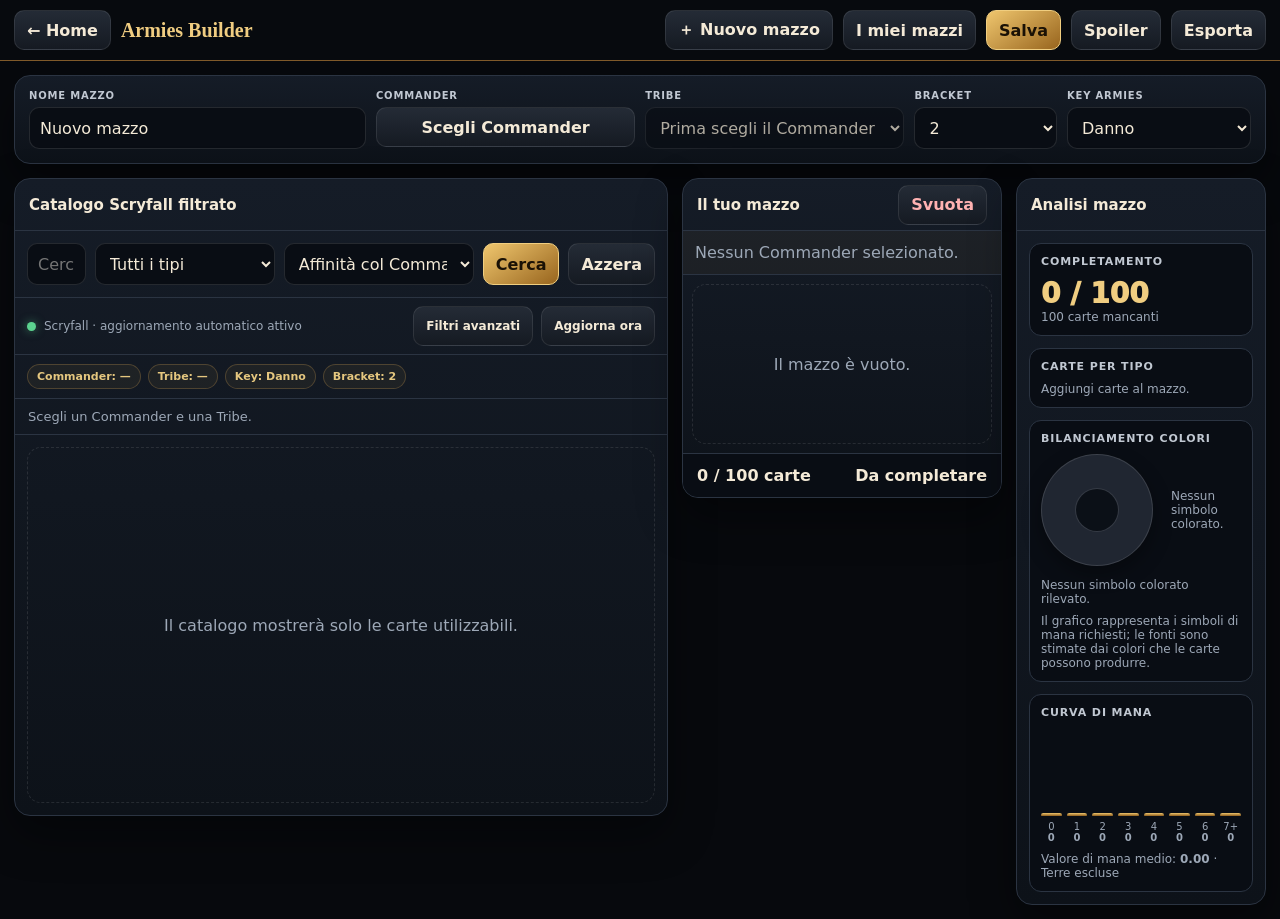
==== commit d0b399f7: "Add files via upload" ====
--- a/builder.html
+++ b/builder.html
@@ -6,15 +6,15 @@
 <title>Armies Builder</title>
 <style>
 :root{--bg:#07090d;--panel:#111722;--panel2:#171e2b;--line:#2b3442;--text:#f4ead7;--muted:#9da8b7;--gold:#d2a250;--gold2:#f0cd81;--green:#5bd38f;--red:#ec7373}
-*{box-sizing:border-box}body{margin:0;background:var(--bg);color:var(--text);font-family:Inter,system-ui,Arial,sans-serif}button,input,select{font:inherit}button{cursor:pointer}.top{position:sticky;top:0;z-index:30;display:flex;align-items:center;gap:10px;padding:10px 14px;background:#080b10ee;border-bottom:1px solid #805a2a;backdrop-filter:blur(10px)}.brand{font-family:Georgia,serif;font-weight:900;color:var(--gold2);font-size:20px}.grow{flex:1}.btn{min-height:40px;padding:0 12px;border-radius:10px;border:1px solid #ffffff18;background:linear-gradient(#242b36,#151a22);color:var(--text);font-weight:800}.btn.primary{background:linear-gradient(145deg,#efc66e,#98651e);color:#1a1105;border-color:#f0ce80}.btn.danger{color:#ffb2b2}.page{max-width:1550px;margin:auto;padding:14px}.panel{background:linear-gradient(180deg,#151c27,#0d1219);border:1px solid var(--line);border-radius:16px;overflow:hidden;box-shadow:0 18px 45px #0006}.config{display:grid;grid-template-columns:1.3fr 1fr 1fr .55fr auto;gap:10px;padding:14px;margin-bottom:14px}.field label{display:block;font-size:10px;text-transform:uppercase;letter-spacing:.08em;color:#c1c8d2;font-weight:900;margin-bottom:6px}.field input,.field select,.searchbar input,.searchbar select{width:100%;height:42px;border-radius:10px;border:1px solid #ffffff1d;background:#090d14;color:var(--text);padding:0 10px}.layout{display:grid;grid-template-columns:minmax(0,1.65fr) minmax(320px,.72fr) minmax(250px,.55fr);gap:14px;align-items:start}.head{display:flex;align-items:center;gap:10px;min-height:52px;padding:0 14px;border-bottom:1px solid var(--line)}.head h2{font-size:15px;margin:0}.searchbar{display:grid;grid-template-columns:1fr 180px 190px auto auto;gap:9px;padding:12px;border-bottom:1px solid var(--line)}.chips{display:flex;flex-wrap:wrap;gap:7px;padding:9px 12px;border-bottom:1px solid var(--line)}.chip{font-size:11px;font-weight:800;color:#e5c77f;border:1px solid #d2a25044;background:#d2a25011;padding:5px 9px;border-radius:999px}.status{padding:10px 13px;color:var(--muted);font-size:13px;border-bottom:1px solid var(--line)}.cards{display:grid;grid-template-columns:repeat(auto-fill,minmax(175px,1fr));gap:12px;padding:12px;min-height:380px}.card{background:#141a23;border:1px solid #ffffff18;border-radius:14px;overflow:hidden;box-shadow:0 10px 25px #0006}.card img{width:100%;aspect-ratio:488/680;object-fit:cover;background:#090c11}.body{padding:10px}.name{font-weight:900;font-size:13px}.type{font-size:11px;color:var(--muted);min-height:30px;margin-top:4px}.actions{display:flex;gap:7px;margin-top:8px}.actions button{height:36px;border-radius:9px}.detail{flex:1;background:#222a36;color:var(--text);border:1px solid #ffffff16}.add{width:46px;background:linear-gradient(145deg,#efc36e,#94621d);color:#160f05;border:1px solid #f0c978;font-size:21px;font-weight:1000}.deck{position:sticky;top:76px;max-height:calc(100vh - 92px);display:flex;flex-direction:column}.commander{display:flex;gap:10px;padding:12px;border-bottom:1px solid var(--line);background:#d2a2500d}.commander img{width:70px;height:98px;object-fit:cover;border-radius:9px}.commanderMain{min-width:0;flex:1}.commanderName{font-weight:900;overflow-wrap:anywhere}.commanderTools{display:flex;gap:7px;margin-top:9px;flex-wrap:wrap}.commanderTools .btn{min-height:34px;padding:0 10px;font-size:12px}.customGrid{display:grid;grid-template-columns:180px 1fr;gap:16px;align-items:start}.customPreview{width:180px;aspect-ratio:488/680;object-fit:cover;border-radius:13px;border:1px solid #ffffff22;background:#080b10}.customFields{display:grid;gap:12px}.customFields input{width:100%;height:44px;border-radius:10px;border:1px solid #ffffff1d;background:#090d14;color:var(--text);padding:0 10px}.help{font-size:12px;color:var(--muted);line-height:1.45}@media(max-width:620px){.customGrid{grid-template-columns:1fr}.customPreview{width:min(230px,100%);margin:auto}}.decklist{padding:9px;overflow:auto}.row{display:grid;grid-template-columns:32px 1fr auto;align-items:center;gap:8px;padding:8px;border-radius:9px;margin-bottom:5px;background:#ffffff05}.qty{width:30px;height:30px;border-radius:8px;background:#080b10;color:var(--gold2);display:grid;place-items:center;font-weight:1000}.rowbtns{display:flex;gap:5px}.small{width:30px;height:30px;border-radius:8px;background:#222a35;border:1px solid #ffffff18;color:var(--text);font-weight:1000}.summary{padding:12px 14px;border-top:1px solid var(--line);background:#090d14;display:flex;justify-content:space-between;font-weight:900}.empty{grid-column:1/-1;min-height:220px;display:grid;place-items:center;text-align:center;color:var(--muted);border:1px dashed #ffffff1a;border-radius:14px;padding:20px}.modal{position:fixed;inset:0;z-index:60;display:none;place-items:center;padding:16px;background:#02040bcc;backdrop-filter:blur(8px)}.modal.open{display:grid}.box{width:min(920px,100%);max-height:90vh;overflow:auto;background:linear-gradient(#171e29,#0d1218);border:1px solid #ffffff20;border-radius:18px}.modalhead{display:flex;align-items:center;gap:10px;padding:13px 15px;border-bottom:1px solid var(--line)}.modalhead strong{flex:1}.modalcontent{padding:14px}.commanderresults{display:grid;grid-template-columns:repeat(auto-fill,minmax(165px,1fr));gap:12px}.library{display:grid;gap:9px}.saved{display:grid;grid-template-columns:1fr auto;gap:10px;align-items:center;border:1px solid var(--line);border-radius:12px;padding:11px;background:#0b1017}.savedactions{display:flex;gap:6px;flex-wrap:wrap}.analysis{position:sticky;top:76px;max-height:calc(100vh - 92px);overflow:auto}.analysisBody{padding:12px;display:grid;gap:12px}.metric{background:#090d14;border:1px solid var(--line);border-radius:12px;padding:11px}.metricTitle{font-size:11px;text-transform:uppercase;letter-spacing:.08em;color:#c1c8d2;font-weight:900;margin-bottom:9px}.bigCount{font-size:28px;font-weight:1000;color:var(--gold2)}.subtle{font-size:12px;color:var(--muted)}.statRows{display:grid;gap:6px}.statRow{display:grid;grid-template-columns:1fr auto;gap:8px;align-items:center;font-size:12px}.barTrack{height:8px;border-radius:999px;background:#ffffff0d;overflow:hidden}.barFill{height:100%;background:linear-gradient(90deg,#95611d,#efc66e);border-radius:999px}.curve{display:grid;grid-template-columns:repeat(8,1fr);gap:5px;align-items:end;height:115px}.curveCol{display:grid;grid-template-rows:1fr auto;gap:5px;align-items:end;text-align:center;font-size:10px;color:var(--muted)}.curveBar{min-height:3px;border-radius:6px 6px 2px 2px;background:linear-gradient(#efc66e,#8d5b1b)}.manaColors{display:grid;gap:7px}.manaRow{display:grid;grid-template-columns:26px 1fr auto;gap:7px;align-items:center;font-size:12px}.manaPip{width:24px;height:24px;border-radius:50%;display:grid;place-items:center;background:#f2eadb;color:#111;font-weight:1000;border:1px solid #0004}.manaPip.U{background:#b8dff5}.manaPip.B{background:#514b55;color:#fff}.manaPip.R{background:#ef9b7f}.manaPip.G{background:#9ed09e}.manaPip.C{background:#c9c9c9}.warning{color:#ffb2b2}.ok{color:var(--green)}.colorPieWrap{display:grid;grid-template-columns:118px 1fr;gap:12px;align-items:center;margin-bottom:12px}.colorPie{width:112px;aspect-ratio:1;border-radius:50%;background:#202631;box-shadow:inset 0 0 0 1px #ffffff20,0 8px 20px #0005;position:relative}.colorPie:after{content:"";position:absolute;inset:31%;border-radius:50%;background:#0b1017;box-shadow:0 0 0 1px #ffffff18}.pieLegend{display:grid;gap:5px;font-size:11px}.pieLegendRow{display:grid;grid-template-columns:12px 1fr auto;gap:6px;align-items:center}.pieDot{width:10px;height:10px;border-radius:50%}@media(max-width:1250px){.colorPieWrap{grid-template-columns:90px 1fr}.colorPie{width:86px}}.mobiletabs{display:none}
+*{box-sizing:border-box}body{margin:0;background:var(--bg);color:var(--text);font-family:Inter,system-ui,Arial,sans-serif}button,input,select{font:inherit}button{cursor:pointer}.top{position:sticky;top:0;z-index:30;display:flex;align-items:center;gap:10px;padding:10px 14px;background:#080b10ee;border-bottom:1px solid #805a2a;backdrop-filter:blur(10px)}.brand{font-family:Georgia,serif;font-weight:900;color:var(--gold2);font-size:20px}.grow{flex:1}.btn{min-height:40px;padding:0 12px;border-radius:10px;border:1px solid #ffffff18;background:linear-gradient(#242b36,#151a22);color:var(--text);font-weight:800}.btn.primary{background:linear-gradient(145deg,#efc66e,#98651e);color:#1a1105;border-color:#f0ce80}.btn.danger{color:#ffb2b2}.page{max-width:1550px;margin:auto;padding:14px}.panel{background:linear-gradient(180deg,#151c27,#0d1219);border:1px solid var(--line);border-radius:16px;overflow:hidden;box-shadow:0 18px 45px #0006}.config{display:grid;grid-template-columns:1.3fr 1fr 1fr .55fr auto;gap:10px;padding:14px;margin-bottom:14px}.field label{display:block;font-size:10px;text-transform:uppercase;letter-spacing:.08em;color:#c1c8d2;font-weight:900;margin-bottom:6px}.field input,.field select,.searchbar input,.searchbar select{width:100%;height:42px;border-radius:10px;border:1px solid #ffffff1d;background:#090d14;color:var(--text);padding:0 10px}.layout{display:grid;grid-template-columns:minmax(0,1.65fr) minmax(320px,.72fr) minmax(250px,.55fr);gap:14px;align-items:start}.head{display:flex;align-items:center;gap:10px;min-height:52px;padding:0 14px;border-bottom:1px solid var(--line)}.head h2{font-size:15px;margin:0}.searchbar{display:grid;grid-template-columns:1fr 180px 190px auto auto;gap:9px;padding:12px;border-bottom:1px solid var(--line)}.advancedFilters{display:none;grid-template-columns:repeat(4,minmax(120px,1fr));gap:10px;padding:12px;border-bottom:1px solid var(--line);background:#090d1488}.advancedFilters.open{display:grid}.checkField{display:flex;align-items:center;gap:8px;min-height:42px;padding:0 10px;border:1px solid #ffffff1d;border-radius:10px;background:#090d14;color:var(--text)}.checkField input{width:18px;height:18px}.syncbar{display:flex;align-items:center;gap:8px;padding:8px 12px;border-bottom:1px solid var(--line);font-size:12px;color:var(--muted)}.syncdot{width:9px;height:9px;border-radius:50%;background:var(--green);box-shadow:0 0 10px #5bd38f88}.spoilerBadge{display:inline-flex;align-items:center;padding:3px 7px;border-radius:999px;background:#8f5cff22;border:1px solid #a77aff55;color:#d8c6ff;font-size:10px;font-weight:900;margin-left:6px}.chips{display:flex;flex-wrap:wrap;gap:7px;padding:9px 12px;border-bottom:1px solid var(--line)}.chip{font-size:11px;font-weight:800;color:#e5c77f;border:1px solid #d2a25044;background:#d2a25011;padding:5px 9px;border-radius:999px}.status{padding:10px 13px;color:var(--muted);font-size:13px;border-bottom:1px solid var(--line)}.cards{display:grid;grid-template-columns:repeat(auto-fill,minmax(175px,1fr));gap:12px;padding:12px;min-height:380px}.card{background:#141a23;border:1px solid #ffffff18;border-radius:14px;overflow:hidden;box-shadow:0 10px 25px #0006}.card img{width:100%;aspect-ratio:488/680;object-fit:cover;background:#090c11}.body{padding:10px}.name{font-weight:900;font-size:13px}.type{font-size:11px;color:var(--muted);min-height:30px;margin-top:4px}.actions{display:flex;gap:7px;margin-top:8px}.actions button{height:36px;border-radius:9px}.detail{flex:1;background:#222a36;color:var(--text);border:1px solid #ffffff16}.add{width:46px;background:linear-gradient(145deg,#efc36e,#94621d);color:#160f05;border:1px solid #f0c978;font-size:21px;font-weight:1000}.deck{position:sticky;top:76px;max-height:calc(100vh - 92px);display:flex;flex-direction:column}.commander{display:flex;gap:10px;padding:12px;border-bottom:1px solid var(--line);background:#d2a2500d}.commander img{width:70px;height:98px;object-fit:cover;border-radius:9px}.commanderMain{min-width:0;flex:1}.commanderName{font-weight:900;overflow-wrap:anywhere}.commanderTools{display:flex;gap:7px;margin-top:9px;flex-wrap:wrap}.commanderTools .btn{min-height:34px;padding:0 10px;font-size:12px}.customGrid{display:grid;grid-template-columns:minmax(220px,280px) 1fr;gap:16px;align-items:start}.customPreview{display:block;width:min(260px,100%);height:auto;aspect-ratio:488/680;border-radius:13px;border:1px solid #ffffff22;background:#080b10}.customFields{display:grid;gap:12px}.customFields input{width:100%;height:44px;border-radius:10px;border:1px solid #ffffff1d;background:#090d14;color:var(--text);padding:0 10px}.help{font-size:12px;color:var(--muted);line-height:1.45}@media(max-width:620px){.customGrid{grid-template-columns:1fr}.customPreview{width:min(230px,100%);margin:auto}}.decklist{padding:9px;overflow:auto}.row{display:grid;grid-template-columns:32px 1fr auto;align-items:center;gap:8px;padding:8px;border-radius:9px;margin-bottom:5px;background:#ffffff05}.qty{width:30px;height:30px;border-radius:8px;background:#080b10;color:var(--gold2);display:grid;place-items:center;font-weight:1000}.rowbtns{display:flex;gap:5px}.small{width:30px;height:30px;border-radius:8px;background:#222a35;border:1px solid #ffffff18;color:var(--text);font-weight:1000}.summary{padding:12px 14px;border-top:1px solid var(--line);background:#090d14;display:flex;justify-content:space-between;font-weight:900}.empty{grid-column:1/-1;min-height:220px;display:grid;place-items:center;text-align:center;color:var(--muted);border:1px dashed #ffffff1a;border-radius:14px;padding:20px}.modal{position:fixed;inset:0;z-index:60;display:none;place-items:center;padding:16px;background:#02040bcc;backdrop-filter:blur(8px)}.modal.open{display:grid}.box{width:min(920px,100%);max-height:90vh;overflow:auto;background:linear-gradient(#171e29,#0d1218);border:1px solid #ffffff20;border-radius:18px}.modalhead{display:flex;align-items:center;gap:10px;padding:13px 15px;border-bottom:1px solid var(--line)}.modalhead strong{flex:1}.modalcontent{padding:14px}.commanderresults{display:grid;grid-template-columns:repeat(auto-fill,minmax(165px,1fr));gap:12px}.library{display:grid;gap:9px}.saved{display:grid;grid-template-columns:1fr auto;gap:10px;align-items:center;border:1px solid var(--line);border-radius:12px;padding:11px;background:#0b1017}.savedactions{display:flex;gap:6px;flex-wrap:wrap}.analysis{position:sticky;top:76px;max-height:calc(100vh - 92px);overflow:auto}.analysisBody{padding:12px;display:grid;gap:12px}.metric{background:#090d14;border:1px solid var(--line);border-radius:12px;padding:11px}.metricTitle{font-size:11px;text-transform:uppercase;letter-spacing:.08em;color:#c1c8d2;font-weight:900;margin-bottom:9px}.bigCount{font-size:28px;font-weight:1000;color:var(--gold2)}.subtle{font-size:12px;color:var(--muted)}.statRows{display:grid;gap:6px}.statRow{display:grid;grid-template-columns:1fr auto;gap:8px;align-items:center;font-size:12px}.barTrack{height:8px;border-radius:999px;background:#ffffff0d;overflow:hidden}.barFill{height:100%;background:linear-gradient(90deg,#95611d,#efc66e);border-radius:999px}.curve{display:grid;grid-template-columns:repeat(8,1fr);gap:5px;align-items:end;height:115px}.curveCol{display:grid;grid-template-rows:1fr auto;gap:5px;align-items:end;text-align:center;font-size:10px;color:var(--muted)}.curveBar{min-height:3px;border-radius:6px 6px 2px 2px;background:linear-gradient(#efc66e,#8d5b1b)}.manaColors{display:grid;gap:7px}.manaRow{display:grid;grid-template-columns:26px 1fr auto;gap:7px;align-items:center;font-size:12px}.manaPip{width:24px;height:24px;border-radius:50%;display:grid;place-items:center;background:#f2eadb;color:#111;font-weight:1000;border:1px solid #0004}.manaPip.U{background:#b8dff5}.manaPip.B{background:#514b55;color:#fff}.manaPip.R{background:#ef9b7f}.manaPip.G{background:#9ed09e}.manaPip.C{background:#c9c9c9}.warning{color:#ffb2b2}.ok{color:var(--green)}.colorPieWrap{display:grid;grid-template-columns:118px 1fr;gap:12px;align-items:center;margin-bottom:12px}.colorPie{width:112px;aspect-ratio:1;border-radius:50%;background:#202631;box-shadow:inset 0 0 0 1px #ffffff20,0 8px 20px #0005;position:relative}.colorPie:after{content:"";position:absolute;inset:31%;border-radius:50%;background:#0b1017;box-shadow:0 0 0 1px #ffffff18}.pieLegend{display:grid;gap:5px;font-size:11px}.pieLegendRow{display:grid;grid-template-columns:12px 1fr auto;gap:6px;align-items:center}.pieDot{width:10px;height:10px;border-radius:50%}@media(max-width:1250px){.colorPieWrap{grid-template-columns:90px 1fr}.colorPie{width:86px}}.mobiletabs{display:none}
 @media(max-width:1100px){.layout{grid-template-columns:minmax(0,1fr) 340px}.analysis{grid-column:2;position:relative;top:auto;max-height:none}.deck{grid-column:2}}
 @media(max-width:1250px){.searchbar{grid-template-columns:1fr 150px 170px auto auto}}
 @media(max-width:950px){.config{grid-template-columns:1fr 1fr}.searchbar{grid-template-columns:1fr 1fr}.searchbar button{width:100%}.layout{display:block}.deck,.analysis{position:relative;top:auto;max-height:none;margin-top:12px}.mobiletabs{position:fixed;bottom:10px;left:10px;right:10px;z-index:40;display:grid;grid-template-columns:1fr 1fr 1fr;padding:7px;border-radius:16px;background:#111722ee;border:1px solid #ffffff1a}.mobiletabs button{height:46px;border:0;border-radius:11px;background:transparent;color:var(--muted);font-weight:900}.mobiletabs button.active{background:#d2a25022;color:var(--gold2)}body.show-deck .catalog,body.show-analysis .catalog{display:none}body.show-analysis .deck{display:none}body.show-deck .analysis{display:none}body:not(.show-deck):not(.show-analysis) .deck,body:not(.show-deck):not(.show-analysis) .analysis{display:none}body{padding-bottom:72px}}
-@media(max-width:650px){.config,.searchbar{grid-template-columns:1fr}.cards{grid-template-columns:repeat(2,minmax(0,1fr));gap:8px;padding:8px}.type{display:none}.top{flex-wrap:wrap}.top .brand{width:100%}}
+@media(max-width:650px){.config,.searchbar,.advancedFilters{grid-template-columns:1fr}.cards{grid-template-columns:repeat(2,minmax(0,1fr));gap:8px;padding:8px}.type{display:none}.top{flex-wrap:wrap}.top .brand{width:100%}}
 </style>
 </head>
 <body>
-<header class="top"><button class="btn" id="homeBtn">← Home</button><div class="brand">Armies Builder</div><div class="grow"></div><button class="btn" id="newDeckBtn">＋ Nuovo mazzo</button><button class="btn" id="decksBtn">I miei mazzi</button><button class="btn primary" id="saveBtn">Salva</button><button class="btn" id="exportBtn">Esporta</button></header>
+<header class="top"><button class="btn" id="homeBtn">← Home</button><div class="brand">Armies Builder</div><div class="grow"></div><button class="btn" id="newDeckBtn">＋ Nuovo mazzo</button><button class="btn" id="decksBtn">I miei mazzi</button><button class="btn primary" id="saveBtn">Salva</button><button class="btn" id="spoilersBtn">Spoiler</button><button class="btn" id="exportBtn">Esporta</button></header>
 <main class="page">
 <section class="panel config">
 <div class="field"><label>Nome mazzo</label><input id="deckName" value="Nuovo mazzo"></div>
@@ -26,6 +26,17 @@
 <div class="layout">
 <section class="panel catalog"><div class="head"><h2>Catalogo Scryfall filtrato</h2><div class="grow"></div><span id="resultCount"></span></div>
 <div class="searchbar"><input id="search" placeholder="Cerca nel catalogo già filtrato"><select id="type"><option value="">Tutti i tipi</option><option value="creature">Creature</option><option value="instant">Istantanei</option><option value="sorcery">Stregonerie</option><option value="artifact">Artefatti</option><option value="enchantment">Incantesimi</option><option value="planeswalker">Planeswalker</option><option value="battle">Battaglie</option><option value="land">Terre</option></select><select id="landType" hidden><option value="">Tutte le terre</option><option value="basic">Terre base</option><option value="w">Producono Bianco</option><option value="u">Producono Blu</option><option value="b">Producono Nero</option><option value="r">Producono Rosso</option><option value="g">Producono Verde</option><option value="c">Producono Incolore</option><option value="multi">Multicolore</option><option value="fetch">Fetch</option><option value="shock">Shock</option><option value="pain">Pain</option><option value="check">Check</option><option value="fast">Fast</option><option value="slow">Slow</option><option value="bounce">Bounce</option><option value="triome">Triome</option><option value="dual">Dual</option><option value="utility">Utility</option></select><select id="sortOrder" title="Ordine risultati"><option value="affinity">Affinità col Commander</option><option value="name">Nome A–Z</option></select><button class="btn primary" id="searchBtn">Cerca</button><button class="btn" id="resetBtn">Azzera</button></div>
+<div class="advancedFilters" id="advancedFilters">
+<div class="field"><label>Mana minimo</label><input id="mvMin" type="number" min="0" max="20" placeholder="0"></div>
+<div class="field"><label>Mana massimo</label><input id="mvMax" type="number" min="0" max="20" placeholder="Qualsiasi"></div>
+<div class="field"><label>Rarità</label><select id="rarity"><option value="">Tutte</option><option value="common">Comune</option><option value="uncommon">Non comune</option><option value="rare">Rara</option><option value="mythic">Mitica</option></select></div>
+<div class="field"><label>Ruolo</label><select id="role"><option value="">Qualsiasi</option><option value="ramp">Ramp</option><option value="draw">Pescaggio</option><option value="removal">Rimozione</option><option value="boardwipe">Board wipe</option><option value="counter">Counterspell</option><option value="protection">Protezione</option><option value="tutor">Tutor</option><option value="recursion">Recursion</option><option value="tokens">Pedine</option><option value="sacrifice">Sacrificio</option></select></div>
+<div class="field"><label>Testo obbligatorio</label><input id="mustText" placeholder="es. combat damage"></div>
+<div class="field"><label>Testo da escludere</label><input id="excludeText" placeholder="es. discard"></div>
+<label class="checkField"><input id="includeSpoilers" type="checkbox" checked> Includi spoiler</label>
+<label class="checkField"><input id="onlySpoilers" type="checkbox"> Solo spoiler</label>
+</div>
+<div class="syncbar"><span class="syncdot"></span><span id="syncStatus">Scryfall · aggiornamento automatico attivo</span><span class="grow"></span><button class="btn" id="advancedBtn">Filtri avanzati</button><button class="btn" id="refreshDbBtn">Aggiorna ora</button></div>
 <div class="chips" id="chips"></div><div class="status" id="status">Scegli un Commander e una Tribe.</div><div class="cards" id="cards"><div class="empty">Il catalogo mostrerà solo le carte utilizzabili.</div></div></section>
 <aside class="panel deck"><div class="head"><h2>Il tuo mazzo</h2><div class="grow"></div><button class="btn danger" id="clearBtn">Svuota</button></div><div class="commander" id="commanderBox"></div><div class="decklist" id="deckList"></div><div class="summary"><span id="summaryText">0 carte</span><span id="validity">Da completare</span></div></aside>
 <aside class="panel analysis"><div class="head"><h2>Analisi mazzo</h2></div><div class="analysisBody" id="analysisBody"></div></aside>
@@ -33,7 +44,7 @@
 <div class="mobiletabs"><button id="catalogTab" class="active">Catalogo</button><button id="deckTab">Mazzo</button><button id="analysisTab">Analisi</button></div>
 
 <div class="modal" id="commanderModal"><div class="box"><div class="modalhead"><strong>Scegli Commander</strong><button class="btn" data-close="commanderModal">Chiudi</button></div><div class="modalcontent"><div class="searchbar" style="padding:0 0 12px;border:0;grid-template-columns:1fr auto"><input id="commanderSearch" placeholder="Nome del Commander"><button class="btn primary" id="commanderSearchBtn">Cerca</button></div><div id="commanderStatus" class="status"></div><div class="commanderresults" id="commanderResults"></div></div></div></div>
-<div class="modal" id="customCommanderModal"><div class="box"><div class="modalhead"><strong>Personalizza Commander</strong><button class="btn" data-close="customCommanderModal">Chiudi</button></div><div class="modalcontent"><div class="customGrid"><img id="customCommanderPreview" class="customPreview" alt="Anteprima Commander"><div class="customFields"><div class="field"><label>Nome personalizzato</label><input id="customCommanderName" maxlength="100" placeholder="Lascia vuoto per usare il nome originale"></div><div class="field"><label>Immagine da dispositivo</label><input id="customCommanderFile" type="file" accept="image/*"></div><div class="field"><label>Oppure URL immagine</label><input id="customCommanderUrl" type="url" placeholder="https://..."></div><div class="help">L'immagine viene ritagliata automaticamente dentro la cornice illustrata della carta. Il nuovo nome copre e sostituisce quello originale. Legalità, colori e regole continuano a dipendere dal Commander originale.</div><div class="actions"><button class="btn primary" id="saveCustomCommander">Salva personalizzazione</button><button class="btn danger" id="resetCustomCommander">Ripristina originale</button></div><div id="customCommanderStatus" class="status"></div></div></div></div></div></div>
+<div class="modal" id="customCommanderModal"><div class="box"><div class="modalhead"><strong>Personalizza Commander</strong><button class="btn" data-close="customCommanderModal">Chiudi</button></div><div class="modalcontent"><div class="customGrid"><div><canvas id="customCommanderCanvas" class="customPreview" width="488" height="680"></canvas><div class="help" style="margin-top:8px;text-align:center">Carta ricreata automaticamente: questa anteprima sarà salvata e stampata.</div></div><div class="customFields"><div class="field"><label>Nome della carta</label><input id="customCommanderName" maxlength="100"></div><div class="help">Il campo parte con il nome originale. Puoi lasciarlo così oppure sostituirlo.</div><div class="field"><label>Nuova illustrazione</label><input id="customCommanderFile" type="file" accept="image/*"></div><div class="help">La carta viene ricreata automaticamente dai dati Scryfall: costo di mana, tipo, testo regole, forza/costituzione e altri dati vengono copiati senza usare l’immagine scansita originale. La finestra dell’illustrazione parte vuota.</div><div class="actions"><button class="btn primary" id="saveCustomCommander">Salva personalizzazione</button><button class="btn danger" id="resetCustomCommander">Ripristina originale</button></div><div id="customCommanderStatus" class="status"></div></div></div></div></div></div>
 <div class="modal" id="detailModal"><div class="box"><div class="modalhead"><strong id="detailTitle">Dettagli</strong><button class="btn" data-close="detailModal">Chiudi</button></div><div class="modalcontent" id="detailContent"></div></div></div>
 <div class="modal" id="decksModal"><div class="box"><div class="modalhead"><strong>I miei mazzi</strong><button class="btn" data-close="decksModal">Chiudi</button></div><div class="modalcontent library" id="library"></div></div></div>
 <div class="modal" id="exportModal"><div class="box"><div class="modalhead"><strong>Esporta</strong><button class="btn" data-close="exportModal">Chiudi</button></div><div class="modalcontent" style="display:grid;gap:10px"><button class="btn primary" id="txtBtn">Scarica lista TXT</button><button class="btn" id="printBtn">Stampa proxy / Salva PDF</button><button class="btn" id="verifyBtn">Verifica mazzo</button><div id="verifyResult" class="status"></div></div></div></div>
@@ -130,29 +141,7 @@
  while(size>14&&ctx.measureText(name).width>maxWidth){size--;ctx.font=`800 ${size}px Georgia,serif`}
  return size;
 }
-async function buildCustomCommanderCard(customName,artSource){
- const baseSource=imageOf(state.commander||{});
- if(!baseSource)throw new Error("Immagine originale del Commander non disponibile.");
- const [base,art]=await Promise.all([loadCanvasImage(baseSource),artSource?loadCanvasImage(artSource):Promise.resolve(null)]);
- const canvas=document.createElement("canvas");canvas.width=488;canvas.height=680;
- const ctx=canvas.getContext("2d");
- ctx.drawImage(base,0,0,488,680);
- if(art){
-  ctx.save();roundedRect(ctx,38,78,412,304,4);ctx.clip();
-  drawCover(ctx,art,38,78,412,304);ctx.restore();
-  ctx.strokeStyle="rgba(0,0,0,.78)";ctx.lineWidth=3;roundedRect(ctx,38,78,412,304,4);ctx.stroke();
- }
- const displayName=(customName||state.commander?.name||"Commander").trim();
- const grad=ctx.createLinearGradient(32,31,386,69);
- grad.addColorStop(0,"rgba(13,14,16,.97)");grad.addColorStop(1,"rgba(35,37,40,.94)");
- ctx.fillStyle=grad;roundedRect(ctx,31,30,355,39,10);ctx.fill();
- ctx.strokeStyle="rgba(222,181,83,.95)";ctx.lineWidth=2;roundedRect(ctx,31,30,355,39,10);ctx.stroke();
- const size=fitCommanderName(ctx,displayName,326);
- ctx.font=`800 ${size}px Georgia,serif`;ctx.textBaseline="middle";
- ctx.fillStyle="#f7f1df";ctx.shadowColor="rgba(0,0,0,.9)";ctx.shadowBlur=2;
- ctx.fillText(displayName,46,50,326);ctx.shadowBlur=0;
- return canvas.toDataURL("image/jpeg",0.92);
-}
+
 function oracleOf(c){return c.oracle_text||c.card_faces?.map(f=>f.oracle_text||"").join("\n")||""}
 function typeOf(c){return c.type_line||c.card_faces?.map(f=>f.type_line||"").join(" // ")||""}
 function escapeQuery(s){return String(s||"").replace(/["\\]/g," ").trim()}
@@ -200,6 +189,23 @@
  return /(?:is|becomes?) the chosen type(?: in addition to (?:its|their) other types)?/.test(o)||
         /(?:has|gains?) the chosen creature type/.test(o)||
         /chosen type in addition to (?:its|their) other types/.test(o);
+}
+function cardRoleMatches(c){
+ const role=$("#role")?.value||"";if(!role)return true;
+ const o=(oracleOf(c)+" "+typeOf(c)).toLowerCase();
+ const patterns={
+  ramp:/add \{|treasure token|search your library for (?:a|an).*land|costs? .* less/,
+  draw:/\bdraw\b|exile the top .*you may play|impulse/,
+  removal:/destroy target|exile target|return target .*owner'?s hand|deals? .* damage to (?:any target|target creature|target planeswalker)/,
+  boardwipe:/destroy all|exile all|damage to each creature|all creatures get -\d+\/-\d+/,
+  counter:/counter target spell|counter that spell/,
+  protection:/hexproof|indestructible|protection from|phase out|regenerate/,
+  tutor:/search your library for (?:a|an) (?!basic land)|search your library for .* card/,
+  recursion:/from your graveyard (?:to|onto)|return .* from your graveyard|reanimate|unearth/,
+  tokens:/\btoken\b|create (?:a|two|three|x|that many)/,
+  sacrifice:/\bsacrifice\b|whenever .* dies|when .* dies/
+ };
+ return patterns[role]?.test(o)??true;
 }
 function armiesCardCompatible(c){
  const faces=cardFaces(c);
@@ -263,6 +269,13 @@
  if(Number(state.bracket)<=2)parts.push("-is:gamechanger");
  const typed=escapeQuery($("#search").value);if(typed)parts.push(`(${quote(typed)} or o:${quote(typed)})`);
  const type=$("#type").value;if(type)parts.push(`t:${type}`);
+ const mvMin=$("#mvMin")?.value;if(mvMin!=="")parts.push(`mv>=${Number(mvMin)}`);
+ const mvMax=$("#mvMax")?.value;if(mvMax!=="")parts.push(`mv<=${Number(mvMax)}`);
+ const rarity=$("#rarity")?.value;if(rarity)parts.push(`r:${rarity}`);
+ const must=escapeQuery($("#mustText")?.value);if(must)parts.push(`o:${quote(must)}`);
+ const exclude=escapeQuery($("#excludeText")?.value);if(exclude)parts.push(`-o:${quote(exclude)}`);
+ if($("#onlySpoilers")?.checked)parts.push(`date>${todayISO()}`);
+ else if(!$("#includeSpoilers")?.checked)parts.push(`date<=${todayISO()}`);
  return parts;
 }
 function armiesQueries(){
@@ -290,7 +303,31 @@
  return [...new Set(queries.filter(q=>q&&!q.includes("()")))];
 }
 function armiesQuery(){return armiesQueries().join(" || ")}
-async function scryfallSearch(q,maxPages=30){let url=`https://api.scryfall.com/cards/search?unique=cards&order=name&q=${encodeURIComponent(q)}`;const out=[];for(let i=0;i<maxPages&&url;i++){const r=await fetch(url);const data=await r.json();if(!r.ok)throw new Error(data.details||"Errore Scryfall");out.push(...(data.data||[]));url=data.has_more?data.next_page:null;}return out}
+const CARD_CACHE_DB="armiesCardCacheV50";
+const CACHE_TTL=12*60*60*1000;
+function openCardCache(){return new Promise((resolve,reject)=>{const req=indexedDB.open(CARD_CACHE_DB,1);req.onupgradeneeded=()=>{const db=req.result;if(!db.objectStoreNames.contains("queries"))db.createObjectStore("queries",{keyPath:"key"})};req.onsuccess=()=>resolve(req.result);req.onerror=()=>reject(req.error)})}
+async function cacheGet(key){try{const db=await openCardCache();return await new Promise((resolve,reject)=>{const tx=db.transaction("queries","readonly"),req=tx.objectStore("queries").get(key);req.onsuccess=()=>resolve(req.result||null);req.onerror=()=>reject(req.error)})}catch{return null}}
+async function cachePut(key,data){try{const db=await openCardCache();await new Promise((resolve,reject)=>{const tx=db.transaction("queries","readwrite");tx.objectStore("queries").put({key,updatedAt:Date.now(),data});tx.oncomplete=resolve;tx.onerror=()=>reject(tx.error)})}catch{}}
+async function cacheClear(){try{const db=await openCardCache();await new Promise((resolve,reject)=>{const tx=db.transaction("queries","readwrite"),req=tx.objectStore("queries").clear();req.onsuccess=resolve;req.onerror=()=>reject(req.error)})}catch{}}
+function todayISO(){return new Date().toISOString().slice(0,10)}
+function isSpoilerCard(c){return !!c.released_at&&c.released_at>todayISO()}
+async function scryfallSearch(q,maxPages=200,{force=false}={}){
+ const key=`${q}::${maxPages}`,cached=await cacheGet(key);
+ if(!force&&cached&&Date.now()-cached.updatedAt<CACHE_TTL){
+  if($("#syncStatus"))$("#syncStatus").textContent=`Cache aggiornata · ${new Date(cached.updatedAt).toLocaleString("it-IT")}`;
+  return cached.data||[];
+ }
+ let url=`https://api.scryfall.com/cards/search?unique=cards&order=name&q=${encodeURIComponent(q)}`;
+ const out=[];
+ for(let i=0;i<maxPages&&url;i++){
+  const r=await fetch(url),data=await r.json();
+  if(!r.ok){if(cached?.data?.length)return cached.data;throw new Error(data.details||"Errore Scryfall")}
+  out.push(...(data.data||[]));url=data.has_more?data.next_page:null;
+ }
+ await cachePut(key,out);
+ if($("#syncStatus"))$("#syncStatus").textContent=`Scryfall aggiornato · ${out.length} carte · ${new Date().toLocaleString("it-IT")}`;
+ return out;
+}
 async function fetchCreatureTypes(){try{const r=await fetch("https://api.scryfall.com/catalog/creature-types");const d=await r.json();return (d.data||FALLBACK_TRIBES).filter(t=>!EXCLUDED_ARMIES_TRIBES.has(t))}catch{return FALLBACK_TRIBES.filter(t=>!EXCLUDED_ARMIES_TRIBES.has(t))}}
 function commanderTribes(c,all){
  const lines=[c.type_line||"",...(c.card_faces||[]).map(f=>f.type_line||"")];
@@ -316,7 +353,7 @@
 function explicitSave(){saveCurrent();if(!state.id)state.id=crypto.randomUUID?crypto.randomUUID():String(Date.now());const list=deckStore();const copy=JSON.parse(JSON.stringify(state));const i=list.findIndex(x=>x.id===state.id);if(i>=0)list[i]=copy;else list.push(copy);writeStore(list);localStorage.setItem(CURRENT,JSON.stringify(state));alert("Mazzo salvato.")}
 function renderKeyOptions(){$("#key").innerHTML=Object.keys(KEY_DEFINITIONS).map(k=>`<option ${k===state.key?"selected":""}>${k}</option>`).join("")}
 function renderChips(){$("#chips").innerHTML=[`Commander: ${commanderDisplayName()||"—"}`,`Tribe: ${state.tribe||"—"}`,`Key: ${state.key}`,`Bracket: ${state.bracket}`].map(x=>`<span class="chip">${x}</span>`).join("")}
-function cardHTML(c,commander=false){return `<article class="card"><img loading="lazy" src="${imageOf(c)}" alt="${c.name}"><div class="body"><div class="name">${c.name}</div><div class="type">${typeOf(c)}</div><div class="actions"><button class="detail" data-detail="${c.id}">Dettagli</button><button class="add" data-${commander?"commander":"add"}="${c.id}">+</button></div></div></article>`}
+function cardHTML(c,commander=false){return `<article class="card"><img loading="lazy" src="${imageOf(c)}" alt="${c.name}"><div class="body"><div class="name">${c.name}${isSpoilerCard(c)?`<span class="spoilerBadge">SPOILER</span>`:""}</div><div class="type">${typeOf(c)}</div><div class="actions"><button class="detail" data-detail="${c.id}">Dettagli</button><button class="add" data-${commander?"commander":"add"}="${c.id}">+</button></div></div></article>`}
 function bindCards(root,commander=false){root.querySelectorAll("[data-detail]").forEach(b=>b.onclick=()=>showDetail(currentCards.find(c=>c.id===b.dataset.detail)));root.querySelectorAll(commander?"[data-commander]":"[data-add]").forEach(b=>b.onclick=()=>{const c=currentCards.find(x=>x.id===(commander?b.dataset.commander:b.dataset.add));if(commander)selectCommander(c);else addCard(c)})}
 function showDetail(c){if(!c)return;$("#detailTitle").textContent=c.name;$("#detailContent").innerHTML=`<div style="display:grid;grid-template-columns:minmax(220px,330px) 1fr;gap:18px"><img src="${imageOf(c)}" style="width:100%;border-radius:14px"><div><h2>${c.name}</h2><p>${typeOf(c)}</p><p style="white-space:pre-wrap;line-height:1.5">${oracleOf(c)}</p></div></div>`;$("#detailModal").classList.add("open")}
 async function selectCommander(c){state.commander=c;state.commanderCustom={name:"",image:"",art:""};state.cards={};const all=await fetchCreatureTypes();const tribes=commanderTribes(c,all);$("#tribe").disabled=false;$("#tribe").innerHTML=(tribes.length?tribes:all).map(t=>`<option>${t}</option>`).join("");state.tribe=tribes[0]||all[0]||"";$("#tribe").value=state.tribe;$("#chooseCommander").textContent=c.name;$("#commanderModal").classList.remove("open");saveCurrent();runSearch()}
@@ -353,7 +390,7 @@
  if($("#sortOrder")?.value==="name")return cards.sort((a,b)=>a.name.localeCompare(b.name));
  return cards.sort((a,b)=>affinityScore(b)-affinityScore(a)||a.name.localeCompare(b.name));
 }
-async function runSearch(){saveCurrent();$("#status").textContent="Ricerca completa in corso…";$("#cards").innerHTML="";try{const queries=armiesQueries();let fetched=[];for(const q of queries){const batch=await scryfallSearch(q,30);fetched.push(...batch)}const chosenType=$("#type").value, chosenLand=$("#landType").value;if(!chosenType||(chosenType==="land"&&(!chosenLand||chosenLand==="basic"))){try{const basics=await scryfallSearch(`(t:"Basic Land" or is:basic) ${colorQuery()} game:paper legal:commander`,8);fetched.push(...basics)}catch{}}const byId=new Map(fetched.map(c=>[c.id,c]));currentCards=sortCatalog([...byId.values()].filter(c=>armiesCardCompatible(c)&&($("#type").value!=="land"||landSubtypeCompatible(c))));$("#cards").innerHTML=currentCards.slice(0,300).map(c=>cardHTML(c)).join("")||'<div class="empty">Nessuna carta compatibile.</div>';$("#resultCount").textContent=`${currentCards.length} risultati`;$("#status").textContent=currentCards.length>300?`Trovate ${currentCards.length} carte compatibili; ne sono mostrate 300. Usa ricerca e tipo per restringere.`:($("#sortOrder")?.value==="affinity"?"Carte compatibili ordinate per affinità stimata con il Commander. Non usa statistiche EDHREC, ma testo Oracle, Tribe, Key e meccaniche condivise.":"Sono mostrate tutte le carte compatibili con Commander, Tribe, Key e Bracket in ordine alfabetico.");bindCards($("#cards"))}catch(e){$("#status").textContent=e.message;$("#cards").innerHTML='<div class="empty">Completa i filtri per vedere il catalogo.</div>';$("#resultCount").textContent=""}}
+async function runSearch(force=false){saveCurrent();$("#status").textContent="Ricerca completa in corso…";$("#cards").innerHTML="";try{const queries=armiesQueries();let fetched=[];for(const q of queries){const batch=await scryfallSearch(q,30);fetched.push(...batch)}const chosenType=$("#type").value, chosenLand=$("#landType").value;if(!chosenType||(chosenType==="land"&&(!chosenLand||chosenLand==="basic"))){try{const basics=await scryfallSearch(`(t:"Basic Land" or is:basic) ${colorQuery()} game:paper legal:commander`,8);fetched.push(...basics)}catch{}}const byId=new Map(fetched.map(c=>[c.id,c]));currentCards=sortCatalog([...byId.values()].filter(c=>armiesCardCompatible(c)&&cardRoleMatches(c)&&($("#type").value!=="land"||landSubtypeCompatible(c))));$("#cards").innerHTML=currentCards.slice(0,300).map(c=>cardHTML(c)).join("")||'<div class="empty">Nessuna carta compatibile.</div>';$("#resultCount").textContent=`${currentCards.length} risultati`;$("#status").textContent=currentCards.length>300?`Trovate ${currentCards.length} carte compatibili; ne sono mostrate 300. Usa ricerca e tipo per restringere.`:($("#sortOrder")?.value==="affinity"?"Carte compatibili ordinate per affinità stimata con il Commander. Non usa statistiche EDHREC, ma testo Oracle, Tribe, Key e meccaniche condivise.":"Sono mostrate tutte le carte compatibili con Commander, Tribe, Key e Bracket in ordine alfabetico.");bindCards($("#cards"))}catch(e){$("#status").textContent=e.message;$("#cards").innerHTML='<div class="empty">Completa i filtri per vedere il catalogo.</div>';$("#resultCount").textContent=""}}
 function copyLimit(c){const type=typeOf(c);if(/(^|\s)Basic(\s|$)/i.test(type)&&/(^|\s)Land(\s|$)/i.test(type))return 99;const t=oracleOf(c).toLowerCase();if(t.includes("a deck can have any number of cards named"))return 99;const m=t.match(/a deck can have up to (\w+) cards named/i);if(m){const nums={two:2,three:3,four:4,five:5,six:6,seven:7};return nums[m[1].toLowerCase()]||1}return 1}
 function addCard(c){const total=1+Object.values(state.cards).reduce((n,x)=>n+x.qty,0);if(total>=100){alert("Il mazzo ha già 100 carte.");return}const old=state.cards[c.id];const qty=old?.qty||0;if(qty>=copyLimit(c)){alert("Limite copie raggiunto.");return}state.cards[c.id]={...c,qty:qty+1};saveCurrent()}
 function changeQty(id,d){const c=state.cards[id];if(!c)return;const next=c.qty+d;if(next<=0)delete state.cards[id];else if(next<=copyLimit(c))c.qty=next;saveCurrent()}
@@ -381,50 +418,204 @@
 function downloadTxt(){saveCurrent();const lines=[`# ${state.name}`,`# Tribe: ${state.tribe} · Key: ${state.key} · Bracket: ${state.bracket}`,"",state.commander?`COMMANDER\n1 ${commanderDisplayName()}${state.commanderCustom?.name?` [carta originale: ${state.commander.name}]`:""}\n`:"","DECK",...Object.values(state.cards).sort((a,b)=>a.name.localeCompare(b.name)).map(c=>`${c.qty} ${c.name}`)];const blob=new Blob([lines.join("\n")],{type:"text/plain;charset=utf-8"});const a=document.createElement("a");a.href=URL.createObjectURL(blob);a.download=`${state.name.replace(/[^a-z0-9_-]+/gi,"-")}.txt`;a.click();setTimeout(()=>URL.revokeObjectURL(a.href),1000)}
 function printProxy(){const cards=[];if(state.commander)cards.push({...state.commander,name:commanderDisplayName(),customPrintImage:commanderDisplayImage(),qty:1});for(const c of Object.values(state.cards))for(let i=0;i<c.qty;i++)cards.push(c);if(!cards.length){alert("Il mazzo è vuoto.");return}const pages=[];for(let i=0;i<cards.length;i+=9)pages.push(cards.slice(i,i+9));const w=window.open("","_blank");if(!w){alert("Il browser ha bloccato la finestra di stampa.");return}w.document.write(`<!doctype html><html><head><meta charset="utf-8"><meta name="viewport" content="width=device-width,initial-scale=1"><title>Armies Builder - Stampa carte</title><style>*{box-sizing:border-box}html,body{margin:0;padding:0;background:#2a2a2a;font-family:system-ui,sans-serif}.bar{position:sticky;top:0;z-index:10;padding:10px;text-align:center;background:#111;color:#fff}.bar button{font:inherit;font-weight:800;padding:10px 18px;border:0;border-radius:10px;cursor:pointer}.bar small{display:block;margin-top:6px;color:#ddd}.page{width:210mm;height:296mm;margin:8mm auto;background:#fff;display:grid;grid-template-columns:repeat(3,63mm);grid-template-rows:repeat(3,88mm);align-content:center;justify-content:center;gap:0;overflow:hidden;break-inside:avoid;page-break-inside:avoid}.page+.page{break-before:page;page-break-before:always}.slot{width:63mm;height:88mm;overflow:hidden;background:#fff}.slot img{display:block;width:63mm;height:88mm;object-fit:fill}.empty-slot{width:63mm;height:88mm}@page{size:A4 portrait;margin:0}@media print{html,body{width:210mm;margin:0!important;padding:0!important;background:#fff}.bar{display:none!important}.page{width:210mm;height:296mm;margin:0!important;box-shadow:none!important;break-inside:avoid!important;page-break-inside:avoid!important;break-after:auto!important;page-break-after:auto!important}.page+.page{break-before:page!important;page-break-before:always!important}}@media screen{.page{box-shadow:0 4px 24px #0008}}</style></head><body><div class="bar"><button id="doPrint">Stampa / Salva PDF</button><small>Formato A4, 9 carte unite e centrate, ciascuna 63 x 88 mm. In stampa scegli scala 100% / dimensioni effettive e margini nessuno.</small></div>${pages.map(page=>`<section class="page">${Array.from({length:9},(_,i)=>page[i]?`<div class="slot"><img src="${imageOf(page[i])}" alt="${page[i].name.replace(/"/g,'&quot;')}"></div>`:`<div class="empty-slot"></div>`).join("")}</section>`).join("")}<script>document.getElementById('doPrint').onclick=async()=>{const imgs=[...document.images];await Promise.all(imgs.map(img=>img.complete?Promise.resolve():new Promise(r=>{img.onload=img.onerror=r})));window.print()};<\/script></body></html>`);w.document.close()}
 
+
+let customEditorArt="";
+
+function currentCommanderFace(){
+ const c=state.commander||{};
+ return c.card_faces?.[0]||c;
+}
+function normalizeManaText(s){
+ return String(s||"").replace(/\{([^}]+)\}/g,"$1").replace(/\//g,"⁄");
+}
+function framePalette(card){
+ const ids=card.color_identity||card.colors||[];
+ if(ids.length>1)return {outer:"#b89b58",inner:"#d8c791",panel:"#e7dfc9",text:"#17130d",accent:"#6d5528"};
+ const map={
+  W:{outer:"#c9c2a9",inner:"#eee9d8",panel:"#f6f2e7",text:"#171713",accent:"#8b846d"},
+  U:{outer:"#315f86",inner:"#8ab4d2",panel:"#d8e8f1",text:"#101820",accent:"#254e70"},
+  B:{outer:"#29262c",inner:"#6d6670",panel:"#d8d2d7",text:"#151217",accent:"#242027"},
+  R:{outer:"#8e3f2c",inner:"#d78969",panel:"#f0d6c9",text:"#22130f",accent:"#762f20"},
+  G:{outer:"#315a3b",inner:"#77a67d",panel:"#d7e6d8",text:"#102016",accent:"#244a2f"}
+ };
+ return map[ids[0]]||{outer:"#5e6064",inner:"#a6a8aa",panel:"#dedede",text:"#141414",accent:"#494b4e"};
+}
+function wrapCanvasText(ctx,text,x,y,maxWidth,lineHeight,maxLines=20){
+ const paragraphs=String(text||"").split("\n");
+ let lineCount=0;
+ for(const paragraph of paragraphs){
+  const words=paragraph.split(/\s+/).filter(Boolean);
+  let line="";
+  if(!words.length){y+=lineHeight;lineCount++;continue}
+  for(const word of words){
+   const test=line?line+" "+word:word;
+   if(ctx.measureText(test).width>maxWidth&&line){
+    ctx.fillText(line,x,y);y+=lineHeight;lineCount++;line=word;
+    if(lineCount>=maxLines)return y;
+   }else line=test;
+  }
+  if(lineCount<maxLines&&line){ctx.fillText(line,x,y);y+=lineHeight;lineCount++}
+  if(lineCount>=maxLines)return y;
+ }
+ return y;
+}
+function fitRulesFont(ctx,text,maxWidth,maxHeight){
+ for(let size=18;size>=11;size--){
+  ctx.font=`${size}px Georgia,serif`;
+  const lineHeight=size*1.23;
+  let lines=0;
+  for(const p of String(text||"").split("\n")){
+   let line="";
+   for(const w of p.split(/\s+/).filter(Boolean)){
+    const test=line?line+" "+w:w;
+    if(ctx.measureText(test).width>maxWidth&&line){lines++;line=w}else line=test;
+   }
+   if(line)lines++;
+  }
+  if(lines*lineHeight<=maxHeight)return {size,lineHeight};
+ }
+ return {size:11,lineHeight:13.5};
+}
+function drawRecreatedFrame(ctx,card,name,artImg){
+ const face=currentCommanderFace();
+ const palette=framePalette(card);
+ const W=488,H=680;
+
+ ctx.clearRect(0,0,W,H);
+ ctx.fillStyle="#090a0c";
+ roundedRect(ctx,7,7,W-14,H-14,28);ctx.fill();
+
+ // Main colored border.
+ const border=ctx.createLinearGradient(0,0,W,H);
+ border.addColorStop(0,palette.inner);border.addColorStop(.5,palette.outer);border.addColorStop(1,palette.accent);
+ ctx.fillStyle=border;roundedRect(ctx,17,17,W-34,H-34,22);ctx.fill();
+
+ // Inner black keyline.
+ ctx.fillStyle="#101114";roundedRect(ctx,26,25,W-52,H-50,17);ctx.fill();
+
+ // Title bar.
+ ctx.fillStyle=palette.panel;roundedRect(ctx,34,32,420,43,10);ctx.fill();
+ ctx.strokeStyle="#111";ctx.lineWidth=2;roundedRect(ctx,34,32,420,43,10);ctx.stroke();
+
+ // Artwork window.
+ const AX=38,AY=82,AW=412,AH=294;
+ ctx.fillStyle="#101318";roundedRect(ctx,AX,AY,AW,AH,4);ctx.fill();
+ if(artImg){
+  ctx.save();roundedRect(ctx,AX+2,AY+2,AW-4,AH-4,2);ctx.clip();
+  drawCover(ctx,artImg,AX+2,AY+2,AW-4,AH-4);ctx.restore();
+ }else{
+  const g=ctx.createLinearGradient(AX,AY,AX,AY+AH);
+  g.addColorStop(0,"#252b34");g.addColorStop(1,"#0e1116");
+  ctx.fillStyle=g;ctx.fillRect(AX+2,AY+2,AW-4,AH-4);
+  ctx.strokeStyle="rgba(255,255,255,.08)";ctx.lineWidth=1;
+  for(let x=AX-AH;x<AX+AW;x+=24){
+   ctx.beginPath();ctx.moveTo(x,AY+AH);ctx.lineTo(x+AH,AY);ctx.stroke();
+  }
+  ctx.fillStyle="rgba(255,255,255,.38)";
+  ctx.font="700 17px Arial,sans-serif";ctx.textAlign="center";
+  ctx.fillText("CARICA ILLUSTRAZIONE",AX+AW/2,AY+AH/2);
+  ctx.textAlign="left";
+ }
+ ctx.strokeStyle="#08090a";ctx.lineWidth=4;roundedRect(ctx,AX,AY,AW,AH,4);ctx.stroke();
+
+ // Type line.
+ ctx.fillStyle=palette.panel;roundedRect(ctx,34,383,420,38,7);ctx.fill();
+ ctx.strokeStyle="#111";ctx.lineWidth=2;roundedRect(ctx,34,383,420,38,7);ctx.stroke();
+
+ // Rules panel.
+ ctx.fillStyle=palette.panel;roundedRect(ctx,34,427,420,199,8);ctx.fill();
+ ctx.strokeStyle="#111";ctx.lineWidth=2;roundedRect(ctx,34,427,420,199,8);ctx.stroke();
+
+ // Title and mana cost.
+ ctx.fillStyle=palette.text;
+ const titleSize=fitCommanderName(ctx,name,315);
+ ctx.font=`800 ${titleSize}px Georgia,serif`;ctx.textBaseline="middle";
+ ctx.fillText(name,47,54,315);
+ const mana=normalizeManaText(face.mana_cost||card.mana_cost||"");
+ ctx.font="700 18px Arial,sans-serif";ctx.textAlign="right";
+ ctx.fillText(mana,442,54,88);ctx.textAlign="left";
+
+ // Type.
+ ctx.font="700 16px Georgia,serif";ctx.textBaseline="middle";
+ ctx.fillText(face.type_line||card.type_line||"Legendary Creature",47,402,390);
+
+ // Rules and flavor text.
+ const oracle=face.oracle_text||card.oracle_text||"";
+ const flavor=face.flavor_text||card.flavor_text||"";
+ const combined=flavor?oracle+"\n\n"+flavor:oracle;
+ const fit=fitRulesFont(ctx,combined,385,155);
+ ctx.font=`${fit.size}px Georgia,serif`;ctx.textBaseline="top";
+ wrapCanvasText(ctx,oracle,49,442,386,fit.lineHeight,16);
+ if(flavor){
+  ctx.font=`italic ${Math.max(10,fit.size-1)}px Georgia,serif`;
+  wrapCanvasText(ctx,flavor,49,560,386,fit.lineHeight,5);
+ }
+
+ // P/T or loyalty.
+ const power=face.power??card.power;
+ const toughness=face.toughness??card.toughness;
+ const loyalty=face.loyalty??card.loyalty;
+ if(power!=null&&toughness!=null){
+  ctx.fillStyle=palette.panel;roundedRect(ctx,371,602,76,35,8);ctx.fill();
+  ctx.strokeStyle="#111";ctx.lineWidth=2;roundedRect(ctx,371,602,76,35,8);ctx.stroke();
+  ctx.fillStyle=palette.text;ctx.font="800 19px Georgia,serif";ctx.textAlign="center";ctx.textBaseline="middle";
+  ctx.fillText(`${power}/${toughness}`,409,620);ctx.textAlign="left";
+ }else if(loyalty!=null){
+  ctx.fillStyle=palette.accent;ctx.beginPath();ctx.arc(414,618,25,0,Math.PI*2);ctx.fill();
+  ctx.fillStyle="#fff";ctx.font="800 19px Arial,sans-serif";ctx.textAlign="center";ctx.textBaseline="middle";
+  ctx.fillText(String(loyalty),414,618);ctx.textAlign="left";
+ }
+
+ // Footer copied from Scryfall metadata.
+ ctx.fillStyle="#ddd";ctx.font="10px Arial,sans-serif";ctx.textBaseline="alphabetic";
+ const set=(card.set_name||card.set||"").toUpperCase();
+ const collector=card.collector_number||"";
+ ctx.fillText(`${set}${collector?" · "+collector:""}`,38,652);
+ ctx.textAlign="right";ctx.fillText("ARMIES CUSTOM COMMANDER",450,652);ctx.textAlign="left";
+}
+async function renderCustomEditorPreview(){
+ if(!state.commander)return;
+ const canvas=$("#customCommanderCanvas"),ctx=canvas.getContext("2d");
+ const art=customEditorArt?await loadCanvasImage(customEditorArt):null;
+ const displayName=($("#customCommanderName").value||state.commander.name||"Commander").trim();
+ drawRecreatedFrame(ctx,state.commander,displayName,art);
+}
+function editorCanvasData(){return $("#customCommanderCanvas").toDataURL("image/jpeg",0.94)}
+
 function openCustomCommander(){
  if(!state.commander)return;
  ensureCommanderCustom();
- $("#customCommanderName").value=state.commanderCustom.name||"";
- $("#customCommanderUrl").value="";
+ $("#customCommanderName").value=state.commanderCustom.name||state.commander.name||"";
  $("#customCommanderFile").value="";
- $("#customCommanderPreview").src=commanderDisplayImage();
- delete $("#customCommanderPreview").dataset.pendingArt;
- $("#customCommanderStatus").textContent=state.commanderCustom.image?"Carta personalizzata attiva: immagine adattata alla cornice e nome sostituito.":"Carta originale attiva.";
+ customEditorArt=state.commanderCustom.art||"";
+ $("#customCommanderStatus").textContent=state.commanderCustom.image?"Carta ricreata dai dati originali. Puoi modificarla ulteriormente.":"La carta è stata ricreata automaticamente. Inserisci un’immagine oppure modifica soltanto il nome.";
  $("#customCommanderModal").classList.add("open");
+ renderCustomEditorPreview().catch(e=>$("#customCommanderStatus").textContent=e.message);
 }
 $("#customCommanderFile").onchange=async e=>{
  const file=e.target.files?.[0];if(!file)return;
- $("#customCommanderStatus").textContent="Elaborazione immagine…";
+ $("#customCommanderStatus").textContent="Preparazione dell’immagine…";
  try{
-  const data=await compressImageFile(file);
-  $("#customCommanderPreview").src=data;
-  $("#customCommanderPreview").dataset.pendingArt=data;
-  $("#customCommanderUrl").value="";
-  $("#customCommanderStatus").textContent="Anteprima pronta. Premi Salva personalizzazione.";
+  customEditorArt=await compressImageFile(file);
+  await renderCustomEditorPreview();
+  $("#customCommanderStatus").textContent="Immagine inserita nella finestra della carta. Controlla l’anteprima e salva.";
  }catch(err){$("#customCommanderStatus").textContent=err.message}
 };
-$("#customCommanderUrl").oninput=e=>{
- const url=e.target.value.trim();
- if(url){$("#customCommanderPreview").src=url;$("#customCommanderPreview").dataset.pendingArt=url}
- else{$("#customCommanderPreview").src=commanderDisplayImage();delete $("#customCommanderPreview").dataset.pending}
-};
+$("#customCommanderName").oninput=()=>renderCustomEditorPreview().catch(()=>{});
 $("#saveCustomCommander").onclick=async()=>{
  if(!state.commander)return;
  ensureCommanderCustom();
  const btn=$("#saveCustomCommander");btn.disabled=true;
- $("#customCommanderStatus").textContent="Creazione della carta personalizzata…";
+ $("#customCommanderStatus").textContent="Salvataggio della carta personalizzata…";
  try{
-  const customName=$("#customCommanderName").value.trim();
-  const pendingArt=$("#customCommanderPreview").dataset.pendingArt;
-  const artSource=pendingArt||state.commanderCustom.art||"";
-  const composed=await buildCustomCommanderCard(customName,artSource);
-  state.commanderCustom={name:customName,image:composed,art:artSource};
+  await renderCustomEditorPreview();
+  const customName=$("#customCommanderName").value.trim()||state.commander.name;
+  state.commanderCustom={name:customName,image:editorCanvasData(),art:customEditorArt};
   saveCurrent();
-  delete $("#customCommanderPreview").dataset.pendingArt;
   $("#customCommanderModal").classList.remove("open");
   hydrate();
  }catch(e){
-  $("#customCommanderStatus").textContent=e.message||"Impossibile creare la carta personalizzata.";
+  $("#customCommanderStatus").textContent=e.message||"Impossibile salvare la carta personalizzata.";
  }finally{btn.disabled=false}
 };
 $("#resetCustomCommander").onclick=()=>{
@@ -435,6 +626,11 @@
  hydrate();
 };
 
+$("#advancedBtn").onclick=()=>$("#advancedFilters").classList.toggle("open");
+$("#includeSpoilers").onchange=()=>{if($("#includeSpoilers").checked)$("#onlySpoilers").checked=false};
+$("#onlySpoilers").onchange=()=>{if($("#onlySpoilers").checked)$("#includeSpoilers").checked=true};
+$("#refreshDbBtn").onclick=async()=>{$("#syncStatus").textContent="Aggiornamento forzato in corso…";await cacheClear();if(state.commander&&state.tribe)await runSearch(true);else $("#syncStatus").textContent="Cache azzerata. La prossima ricerca scaricherà i dati aggiornati."};
+$("#spoilersBtn").onclick=async()=>{$("#search").value="";$("#type").value="";$("#advancedFilters").classList.add("open");$("#includeSpoilers").checked=true;$("#onlySpoilers").checked=true;if(!state.commander){$("#status").textContent="Scegli un Commander per vedere gli spoiler compatibili.";return}await runSearch(true)};
 $("#homeBtn").onclick=()=>{
  if(window.parent&&window.parent!==window){window.parent.postMessage("armies-home","*")}
  else{window.location.href="index.html"}
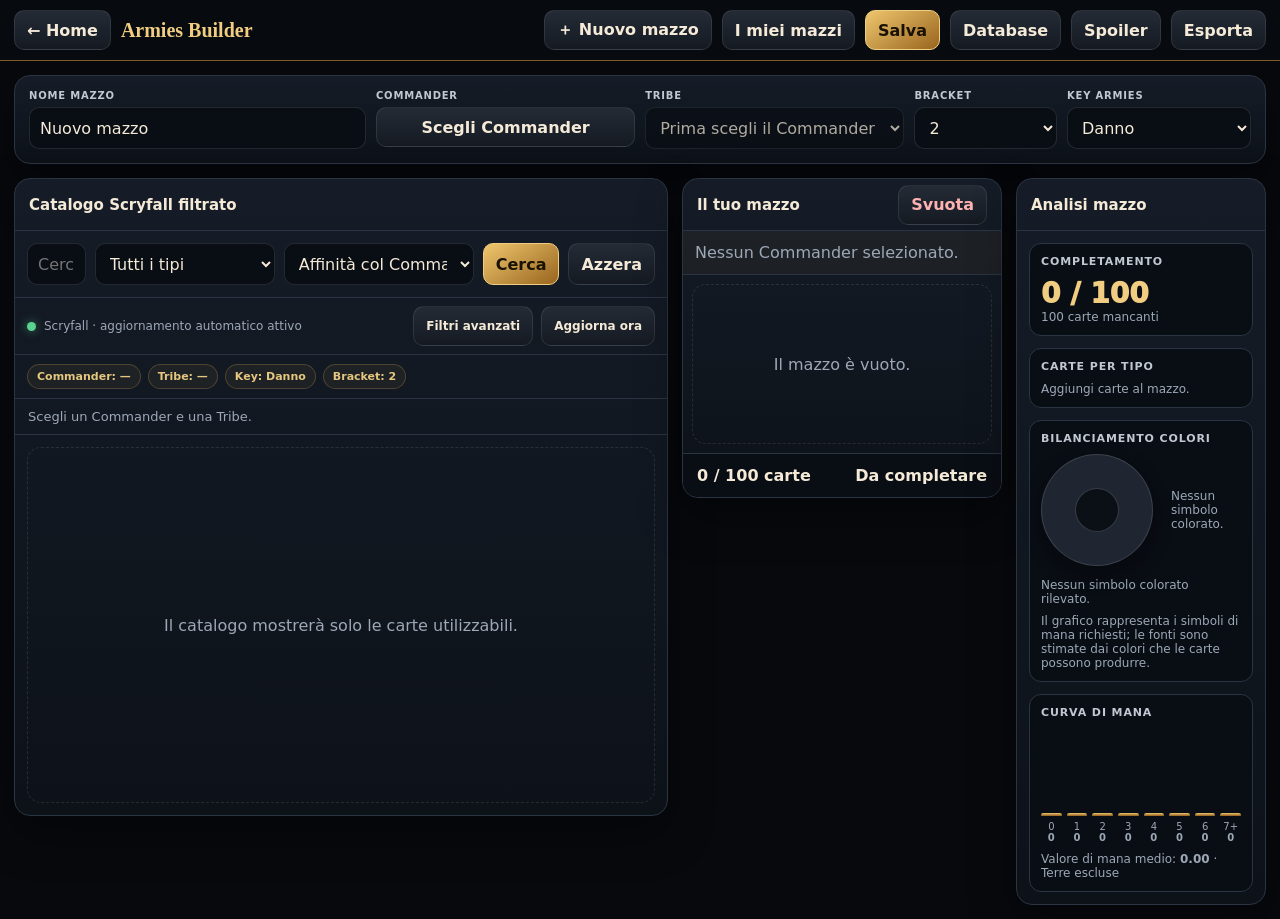
==== commit ee98d624: "Add files via upload" ====
--- a/builder.html
+++ b/builder.html
@@ -6,7 +6,7 @@
 <title>Armies Builder</title>
 <style>
 :root{--bg:#07090d;--panel:#111722;--panel2:#171e2b;--line:#2b3442;--text:#f4ead7;--muted:#9da8b7;--gold:#d2a250;--gold2:#f0cd81;--green:#5bd38f;--red:#ec7373}
-*{box-sizing:border-box}body{margin:0;background:var(--bg);color:var(--text);font-family:Inter,system-ui,Arial,sans-serif}button,input,select{font:inherit}button{cursor:pointer}.top{position:sticky;top:0;z-index:30;display:flex;align-items:center;gap:10px;padding:10px 14px;background:#080b10ee;border-bottom:1px solid #805a2a;backdrop-filter:blur(10px)}.brand{font-family:Georgia,serif;font-weight:900;color:var(--gold2);font-size:20px}.grow{flex:1}.btn{min-height:40px;padding:0 12px;border-radius:10px;border:1px solid #ffffff18;background:linear-gradient(#242b36,#151a22);color:var(--text);font-weight:800}.btn.primary{background:linear-gradient(145deg,#efc66e,#98651e);color:#1a1105;border-color:#f0ce80}.btn.danger{color:#ffb2b2}.page{max-width:1550px;margin:auto;padding:14px}.panel{background:linear-gradient(180deg,#151c27,#0d1219);border:1px solid var(--line);border-radius:16px;overflow:hidden;box-shadow:0 18px 45px #0006}.config{display:grid;grid-template-columns:1.3fr 1fr 1fr .55fr auto;gap:10px;padding:14px;margin-bottom:14px}.field label{display:block;font-size:10px;text-transform:uppercase;letter-spacing:.08em;color:#c1c8d2;font-weight:900;margin-bottom:6px}.field input,.field select,.searchbar input,.searchbar select{width:100%;height:42px;border-radius:10px;border:1px solid #ffffff1d;background:#090d14;color:var(--text);padding:0 10px}.layout{display:grid;grid-template-columns:minmax(0,1.65fr) minmax(320px,.72fr) minmax(250px,.55fr);gap:14px;align-items:start}.head{display:flex;align-items:center;gap:10px;min-height:52px;padding:0 14px;border-bottom:1px solid var(--line)}.head h2{font-size:15px;margin:0}.searchbar{display:grid;grid-template-columns:1fr 180px 190px auto auto;gap:9px;padding:12px;border-bottom:1px solid var(--line)}.advancedFilters{display:none;grid-template-columns:repeat(4,minmax(120px,1fr));gap:10px;padding:12px;border-bottom:1px solid var(--line);background:#090d1488}.advancedFilters.open{display:grid}.checkField{display:flex;align-items:center;gap:8px;min-height:42px;padding:0 10px;border:1px solid #ffffff1d;border-radius:10px;background:#090d14;color:var(--text)}.checkField input{width:18px;height:18px}.syncbar{display:flex;align-items:center;gap:8px;padding:8px 12px;border-bottom:1px solid var(--line);font-size:12px;color:var(--muted)}.syncdot{width:9px;height:9px;border-radius:50%;background:var(--green);box-shadow:0 0 10px #5bd38f88}.spoilerBadge{display:inline-flex;align-items:center;padding:3px 7px;border-radius:999px;background:#8f5cff22;border:1px solid #a77aff55;color:#d8c6ff;font-size:10px;font-weight:900;margin-left:6px}.chips{display:flex;flex-wrap:wrap;gap:7px;padding:9px 12px;border-bottom:1px solid var(--line)}.chip{font-size:11px;font-weight:800;color:#e5c77f;border:1px solid #d2a25044;background:#d2a25011;padding:5px 9px;border-radius:999px}.status{padding:10px 13px;color:var(--muted);font-size:13px;border-bottom:1px solid var(--line)}.cards{display:grid;grid-template-columns:repeat(auto-fill,minmax(175px,1fr));gap:12px;padding:12px;min-height:380px}.card{background:#141a23;border:1px solid #ffffff18;border-radius:14px;overflow:hidden;box-shadow:0 10px 25px #0006}.card img{width:100%;aspect-ratio:488/680;object-fit:cover;background:#090c11}.body{padding:10px}.name{font-weight:900;font-size:13px}.type{font-size:11px;color:var(--muted);min-height:30px;margin-top:4px}.actions{display:flex;gap:7px;margin-top:8px}.actions button{height:36px;border-radius:9px}.detail{flex:1;background:#222a36;color:var(--text);border:1px solid #ffffff16}.add{width:46px;background:linear-gradient(145deg,#efc36e,#94621d);color:#160f05;border:1px solid #f0c978;font-size:21px;font-weight:1000}.deck{position:sticky;top:76px;max-height:calc(100vh - 92px);display:flex;flex-direction:column}.commander{display:flex;gap:10px;padding:12px;border-bottom:1px solid var(--line);background:#d2a2500d}.commander img{width:70px;height:98px;object-fit:cover;border-radius:9px}.commanderMain{min-width:0;flex:1}.commanderName{font-weight:900;overflow-wrap:anywhere}.commanderTools{display:flex;gap:7px;margin-top:9px;flex-wrap:wrap}.commanderTools .btn{min-height:34px;padding:0 10px;font-size:12px}.customGrid{display:grid;grid-template-columns:minmax(220px,280px) 1fr;gap:16px;align-items:start}.customPreview{display:block;width:min(260px,100%);height:auto;aspect-ratio:488/680;border-radius:13px;border:1px solid #ffffff22;background:#080b10}.customFields{display:grid;gap:12px}.customFields input{width:100%;height:44px;border-radius:10px;border:1px solid #ffffff1d;background:#090d14;color:var(--text);padding:0 10px}.help{font-size:12px;color:var(--muted);line-height:1.45}@media(max-width:620px){.customGrid{grid-template-columns:1fr}.customPreview{width:min(230px,100%);margin:auto}}.decklist{padding:9px;overflow:auto}.row{display:grid;grid-template-columns:32px 1fr auto;align-items:center;gap:8px;padding:8px;border-radius:9px;margin-bottom:5px;background:#ffffff05}.qty{width:30px;height:30px;border-radius:8px;background:#080b10;color:var(--gold2);display:grid;place-items:center;font-weight:1000}.rowbtns{display:flex;gap:5px}.small{width:30px;height:30px;border-radius:8px;background:#222a35;border:1px solid #ffffff18;color:var(--text);font-weight:1000}.summary{padding:12px 14px;border-top:1px solid var(--line);background:#090d14;display:flex;justify-content:space-between;font-weight:900}.empty{grid-column:1/-1;min-height:220px;display:grid;place-items:center;text-align:center;color:var(--muted);border:1px dashed #ffffff1a;border-radius:14px;padding:20px}.modal{position:fixed;inset:0;z-index:60;display:none;place-items:center;padding:16px;background:#02040bcc;backdrop-filter:blur(8px)}.modal.open{display:grid}.box{width:min(920px,100%);max-height:90vh;overflow:auto;background:linear-gradient(#171e29,#0d1218);border:1px solid #ffffff20;border-radius:18px}.modalhead{display:flex;align-items:center;gap:10px;padding:13px 15px;border-bottom:1px solid var(--line)}.modalhead strong{flex:1}.modalcontent{padding:14px}.commanderresults{display:grid;grid-template-columns:repeat(auto-fill,minmax(165px,1fr));gap:12px}.library{display:grid;gap:9px}.saved{display:grid;grid-template-columns:1fr auto;gap:10px;align-items:center;border:1px solid var(--line);border-radius:12px;padding:11px;background:#0b1017}.savedactions{display:flex;gap:6px;flex-wrap:wrap}.analysis{position:sticky;top:76px;max-height:calc(100vh - 92px);overflow:auto}.analysisBody{padding:12px;display:grid;gap:12px}.metric{background:#090d14;border:1px solid var(--line);border-radius:12px;padding:11px}.metricTitle{font-size:11px;text-transform:uppercase;letter-spacing:.08em;color:#c1c8d2;font-weight:900;margin-bottom:9px}.bigCount{font-size:28px;font-weight:1000;color:var(--gold2)}.subtle{font-size:12px;color:var(--muted)}.statRows{display:grid;gap:6px}.statRow{display:grid;grid-template-columns:1fr auto;gap:8px;align-items:center;font-size:12px}.barTrack{height:8px;border-radius:999px;background:#ffffff0d;overflow:hidden}.barFill{height:100%;background:linear-gradient(90deg,#95611d,#efc66e);border-radius:999px}.curve{display:grid;grid-template-columns:repeat(8,1fr);gap:5px;align-items:end;height:115px}.curveCol{display:grid;grid-template-rows:1fr auto;gap:5px;align-items:end;text-align:center;font-size:10px;color:var(--muted)}.curveBar{min-height:3px;border-radius:6px 6px 2px 2px;background:linear-gradient(#efc66e,#8d5b1b)}.manaColors{display:grid;gap:7px}.manaRow{display:grid;grid-template-columns:26px 1fr auto;gap:7px;align-items:center;font-size:12px}.manaPip{width:24px;height:24px;border-radius:50%;display:grid;place-items:center;background:#f2eadb;color:#111;font-weight:1000;border:1px solid #0004}.manaPip.U{background:#b8dff5}.manaPip.B{background:#514b55;color:#fff}.manaPip.R{background:#ef9b7f}.manaPip.G{background:#9ed09e}.manaPip.C{background:#c9c9c9}.warning{color:#ffb2b2}.ok{color:var(--green)}.colorPieWrap{display:grid;grid-template-columns:118px 1fr;gap:12px;align-items:center;margin-bottom:12px}.colorPie{width:112px;aspect-ratio:1;border-radius:50%;background:#202631;box-shadow:inset 0 0 0 1px #ffffff20,0 8px 20px #0005;position:relative}.colorPie:after{content:"";position:absolute;inset:31%;border-radius:50%;background:#0b1017;box-shadow:0 0 0 1px #ffffff18}.pieLegend{display:grid;gap:5px;font-size:11px}.pieLegendRow{display:grid;grid-template-columns:12px 1fr auto;gap:6px;align-items:center}.pieDot{width:10px;height:10px;border-radius:50%}@media(max-width:1250px){.colorPieWrap{grid-template-columns:90px 1fr}.colorPie{width:86px}}.mobiletabs{display:none}
+*{box-sizing:border-box}body{margin:0;background:var(--bg);color:var(--text);font-family:Inter,system-ui,Arial,sans-serif}button,input,select{font:inherit}button{cursor:pointer}.top{position:sticky;top:0;z-index:30;display:flex;align-items:center;gap:10px;padding:10px 14px;background:#080b10ee;border-bottom:1px solid #805a2a;backdrop-filter:blur(10px)}.brand{font-family:Georgia,serif;font-weight:900;color:var(--gold2);font-size:20px}.grow{flex:1}.btn{min-height:40px;padding:0 12px;border-radius:10px;border:1px solid #ffffff18;background:linear-gradient(#242b36,#151a22);color:var(--text);font-weight:800}.btn.primary{background:linear-gradient(145deg,#efc66e,#98651e);color:#1a1105;border-color:#f0ce80}.btn.danger{color:#ffb2b2}.page{max-width:1550px;margin:auto;padding:14px}.panel{background:linear-gradient(180deg,#151c27,#0d1219);border:1px solid var(--line);border-radius:16px;overflow:hidden;box-shadow:0 18px 45px #0006}.config{display:grid;grid-template-columns:1.3fr 1fr 1fr .55fr auto;gap:10px;padding:14px;margin-bottom:14px}.field label{display:block;font-size:10px;text-transform:uppercase;letter-spacing:.08em;color:#c1c8d2;font-weight:900;margin-bottom:6px}.field input,.field select,.searchbar input,.searchbar select{width:100%;height:42px;border-radius:10px;border:1px solid #ffffff1d;background:#090d14;color:var(--text);padding:0 10px}.layout{display:grid;grid-template-columns:minmax(0,1.65fr) minmax(320px,.72fr) minmax(250px,.55fr);gap:14px;align-items:start}.head{display:flex;align-items:center;gap:10px;min-height:52px;padding:0 14px;border-bottom:1px solid var(--line)}.head h2{font-size:15px;margin:0}.searchbar{display:grid;grid-template-columns:1fr 180px 190px auto auto;gap:9px;padding:12px;border-bottom:1px solid var(--line)}.advancedFilters{display:none;grid-template-columns:repeat(4,minmax(120px,1fr));gap:10px;padding:12px;border-bottom:1px solid var(--line);background:#090d1488}.advancedFilters.open{display:grid}.checkField{display:flex;align-items:center;gap:8px;min-height:42px;padding:0 10px;border:1px solid #ffffff1d;border-radius:10px;background:#090d14;color:var(--text)}.checkField input{width:18px;height:18px}.syncbar{display:flex;align-items:center;gap:8px;padding:8px 12px;border-bottom:1px solid var(--line);font-size:12px;color:var(--muted)}.syncdot{width:9px;height:9px;border-radius:50%;background:var(--green);box-shadow:0 0 10px #5bd38f88}.spoilerBadge{display:inline-flex;align-items:center;padding:3px 7px;border-radius:999px;background:#8f5cff22;border:1px solid #a77aff55;color:#d8c6ff;font-size:10px;font-weight:900;margin-left:6px}.dbPanel{display:grid;gap:14px}.dbHero{padding:16px;border-radius:14px;border:1px solid #ffffff18;background:#0a0f17}.dbStats{display:grid;grid-template-columns:repeat(2,minmax(0,1fr));gap:10px}.dbStat{padding:12px;border-radius:12px;border:1px solid #ffffff14;background:#090d14}.dbStat strong{display:block;font-size:20px;margin-top:4px}.dbActions{display:flex;gap:9px;flex-wrap:wrap}.dbOption{display:flex;align-items:center;justify-content:space-between;gap:14px;padding:12px;border:1px solid #ffffff14;border-radius:12px;background:#090d14}.dbOption input{width:20px;height:20px}.dbLog{font-size:12px;line-height:1.5;color:var(--muted);white-space:pre-wrap}@media(max-width:620px){.dbStats{grid-template-columns:1fr}}.chips{display:flex;flex-wrap:wrap;gap:7px;padding:9px 12px;border-bottom:1px solid var(--line)}.chip{font-size:11px;font-weight:800;color:#e5c77f;border:1px solid #d2a25044;background:#d2a25011;padding:5px 9px;border-radius:999px}.status{padding:10px 13px;color:var(--muted);font-size:13px;border-bottom:1px solid var(--line)}.cards{display:grid;grid-template-columns:repeat(auto-fill,minmax(175px,1fr));gap:12px;padding:12px;min-height:380px}.card{background:#141a23;border:1px solid #ffffff18;border-radius:14px;overflow:hidden;box-shadow:0 10px 25px #0006}.card img{width:100%;aspect-ratio:488/680;object-fit:cover;background:#090c11}.body{padding:10px}.name{font-weight:900;font-size:13px}.type{font-size:11px;color:var(--muted);min-height:30px;margin-top:4px}.actions{display:flex;gap:7px;margin-top:8px}.actions button{height:36px;border-radius:9px}.detail{flex:1;background:#222a36;color:var(--text);border:1px solid #ffffff16}.add{width:46px;background:linear-gradient(145deg,#efc36e,#94621d);color:#160f05;border:1px solid #f0c978;font-size:21px;font-weight:1000}.deck{position:sticky;top:76px;max-height:calc(100vh - 92px);display:flex;flex-direction:column}.commander{display:flex;gap:10px;padding:12px;border-bottom:1px solid var(--line);background:#d2a2500d}.commander img{width:70px;height:98px;object-fit:cover;border-radius:9px}.commanderMain{min-width:0;flex:1}.commanderName{font-weight:900;overflow-wrap:anywhere}.commanderTools{display:flex;gap:7px;margin-top:9px;flex-wrap:wrap}.commanderTools .btn{min-height:34px;padding:0 10px;font-size:12px}.customGrid{display:grid;grid-template-columns:minmax(220px,280px) 1fr;gap:16px;align-items:start}.customPreview{display:block;width:min(260px,100%);height:auto;aspect-ratio:488/680;border-radius:13px;border:1px solid #ffffff22;background:#080b10}.customFields{display:grid;gap:12px}.customFields input{width:100%;height:44px;border-radius:10px;border:1px solid #ffffff1d;background:#090d14;color:var(--text);padding:0 10px}.help{font-size:12px;color:var(--muted);line-height:1.45}@media(max-width:620px){.customGrid{grid-template-columns:1fr}.customPreview{width:min(230px,100%);margin:auto}}.decklist{padding:9px;overflow:auto}.row{display:grid;grid-template-columns:32px 1fr auto;align-items:center;gap:8px;padding:8px;border-radius:9px;margin-bottom:5px;background:#ffffff05}.qty{width:30px;height:30px;border-radius:8px;background:#080b10;color:var(--gold2);display:grid;place-items:center;font-weight:1000}.rowbtns{display:flex;gap:5px}.small{width:30px;height:30px;border-radius:8px;background:#222a35;border:1px solid #ffffff18;color:var(--text);font-weight:1000}.summary{padding:12px 14px;border-top:1px solid var(--line);background:#090d14;display:flex;justify-content:space-between;font-weight:900}.empty{grid-column:1/-1;min-height:220px;display:grid;place-items:center;text-align:center;color:var(--muted);border:1px dashed #ffffff1a;border-radius:14px;padding:20px}.modal{position:fixed;inset:0;z-index:60;display:none;place-items:center;padding:16px;background:#02040bcc;backdrop-filter:blur(8px)}.modal.open{display:grid}.box{width:min(920px,100%);max-height:90vh;overflow:auto;background:linear-gradient(#171e29,#0d1218);border:1px solid #ffffff20;border-radius:18px}.modalhead{display:flex;align-items:center;gap:10px;padding:13px 15px;border-bottom:1px solid var(--line)}.modalhead strong{flex:1}.modalcontent{padding:14px}.commanderresults{display:grid;grid-template-columns:repeat(auto-fill,minmax(165px,1fr));gap:12px}.library{display:grid;gap:9px}.saved{display:grid;grid-template-columns:1fr auto;gap:10px;align-items:center;border:1px solid var(--line);border-radius:12px;padding:11px;background:#0b1017}.savedactions{display:flex;gap:6px;flex-wrap:wrap}.analysis{position:sticky;top:76px;max-height:calc(100vh - 92px);overflow:auto}.analysisBody{padding:12px;display:grid;gap:12px}.metric{background:#090d14;border:1px solid var(--line);border-radius:12px;padding:11px}.metricTitle{font-size:11px;text-transform:uppercase;letter-spacing:.08em;color:#c1c8d2;font-weight:900;margin-bottom:9px}.bigCount{font-size:28px;font-weight:1000;color:var(--gold2)}.subtle{font-size:12px;color:var(--muted)}.statRows{display:grid;gap:6px}.statRow{display:grid;grid-template-columns:1fr auto;gap:8px;align-items:center;font-size:12px}.barTrack{height:8px;border-radius:999px;background:#ffffff0d;overflow:hidden}.barFill{height:100%;background:linear-gradient(90deg,#95611d,#efc66e);border-radius:999px}.curve{display:grid;grid-template-columns:repeat(8,1fr);gap:5px;align-items:end;height:115px}.curveCol{display:grid;grid-template-rows:1fr auto;gap:5px;align-items:end;text-align:center;font-size:10px;color:var(--muted)}.curveBar{min-height:3px;border-radius:6px 6px 2px 2px;background:linear-gradient(#efc66e,#8d5b1b)}.manaColors{display:grid;gap:7px}.manaRow{display:grid;grid-template-columns:26px 1fr auto;gap:7px;align-items:center;font-size:12px}.manaPip{width:24px;height:24px;border-radius:50%;display:grid;place-items:center;background:#f2eadb;color:#111;font-weight:1000;border:1px solid #0004}.manaPip.U{background:#b8dff5}.manaPip.B{background:#514b55;color:#fff}.manaPip.R{background:#ef9b7f}.manaPip.G{background:#9ed09e}.manaPip.C{background:#c9c9c9}.warning{color:#ffb2b2}.ok{color:var(--green)}.colorPieWrap{display:grid;grid-template-columns:118px 1fr;gap:12px;align-items:center;margin-bottom:12px}.colorPie{width:112px;aspect-ratio:1;border-radius:50%;background:#202631;box-shadow:inset 0 0 0 1px #ffffff20,0 8px 20px #0005;position:relative}.colorPie:after{content:"";position:absolute;inset:31%;border-radius:50%;background:#0b1017;box-shadow:0 0 0 1px #ffffff18}.pieLegend{display:grid;gap:5px;font-size:11px}.pieLegendRow{display:grid;grid-template-columns:12px 1fr auto;gap:6px;align-items:center}.pieDot{width:10px;height:10px;border-radius:50%}@media(max-width:1250px){.colorPieWrap{grid-template-columns:90px 1fr}.colorPie{width:86px}}.mobiletabs{display:none}
 @media(max-width:1100px){.layout{grid-template-columns:minmax(0,1fr) 340px}.analysis{grid-column:2;position:relative;top:auto;max-height:none}.deck{grid-column:2}}
 @media(max-width:1250px){.searchbar{grid-template-columns:1fr 150px 170px auto auto}}
 @media(max-width:950px){.config{grid-template-columns:1fr 1fr}.searchbar{grid-template-columns:1fr 1fr}.searchbar button{width:100%}.layout{display:block}.deck,.analysis{position:relative;top:auto;max-height:none;margin-top:12px}.mobiletabs{position:fixed;bottom:10px;left:10px;right:10px;z-index:40;display:grid;grid-template-columns:1fr 1fr 1fr;padding:7px;border-radius:16px;background:#111722ee;border:1px solid #ffffff1a}.mobiletabs button{height:46px;border:0;border-radius:11px;background:transparent;color:var(--muted);font-weight:900}.mobiletabs button.active{background:#d2a25022;color:var(--gold2)}body.show-deck .catalog,body.show-analysis .catalog{display:none}body.show-analysis .deck{display:none}body.show-deck .analysis{display:none}body:not(.show-deck):not(.show-analysis) .deck,body:not(.show-deck):not(.show-analysis) .analysis{display:none}body{padding-bottom:72px}}
@@ -14,7 +14,7 @@
 </style>
 </head>
 <body>
-<header class="top"><button class="btn" id="homeBtn">← Home</button><div class="brand">Armies Builder</div><div class="grow"></div><button class="btn" id="newDeckBtn">＋ Nuovo mazzo</button><button class="btn" id="decksBtn">I miei mazzi</button><button class="btn primary" id="saveBtn">Salva</button><button class="btn" id="spoilersBtn">Spoiler</button><button class="btn" id="exportBtn">Esporta</button></header>
+<header class="top"><button class="btn" id="homeBtn">← Home</button><div class="brand">Armies Builder</div><div class="grow"></div><button class="btn" id="newDeckBtn">＋ Nuovo mazzo</button><button class="btn" id="decksBtn">I miei mazzi</button><button class="btn primary" id="saveBtn">Salva</button><button class="btn" id="databaseBtn">Database</button><button class="btn" id="spoilersBtn">Spoiler</button><button class="btn" id="exportBtn">Esporta</button></header>
 <main class="page">
 <section class="panel config">
 <div class="field"><label>Nome mazzo</label><input id="deckName" value="Nuovo mazzo"></div>
@@ -45,7 +45,7 @@
 
 <div class="modal" id="commanderModal"><div class="box"><div class="modalhead"><strong>Scegli Commander</strong><button class="btn" data-close="commanderModal">Chiudi</button></div><div class="modalcontent"><div class="searchbar" style="padding:0 0 12px;border:0;grid-template-columns:1fr auto"><input id="commanderSearch" placeholder="Nome del Commander"><button class="btn primary" id="commanderSearchBtn">Cerca</button></div><div id="commanderStatus" class="status"></div><div class="commanderresults" id="commanderResults"></div></div></div></div>
 <div class="modal" id="customCommanderModal"><div class="box"><div class="modalhead"><strong>Personalizza Commander</strong><button class="btn" data-close="customCommanderModal">Chiudi</button></div><div class="modalcontent"><div class="customGrid"><div><canvas id="customCommanderCanvas" class="customPreview" width="488" height="680"></canvas><div class="help" style="margin-top:8px;text-align:center">Carta ricreata automaticamente: questa anteprima sarà salvata e stampata.</div></div><div class="customFields"><div class="field"><label>Nome della carta</label><input id="customCommanderName" maxlength="100"></div><div class="help">Il campo parte con il nome originale. Puoi lasciarlo così oppure sostituirlo.</div><div class="field"><label>Nuova illustrazione</label><input id="customCommanderFile" type="file" accept="image/*"></div><div class="help">La carta viene ricreata automaticamente dai dati Scryfall: costo di mana, tipo, testo regole, forza/costituzione e altri dati vengono copiati senza usare l’immagine scansita originale. La finestra dell’illustrazione parte vuota.</div><div class="actions"><button class="btn primary" id="saveCustomCommander">Salva personalizzazione</button><button class="btn danger" id="resetCustomCommander">Ripristina originale</button></div><div id="customCommanderStatus" class="status"></div></div></div></div></div></div>
-<div class="modal" id="detailModal"><div class="box"><div class="modalhead"><strong id="detailTitle">Dettagli</strong><button class="btn" data-close="detailModal">Chiudi</button></div><div class="modalcontent" id="detailContent"></div></div></div>
+<div class="modal" id="databaseModal"><div class="box"><div class="modalhead"><strong>Database e aggiornamenti</strong><button class="btn" data-close="databaseModal">Chiudi</button></div><div class="modalcontent"><div class="dbPanel"><div class="dbHero"><strong>Archivio Scryfall gratuito</strong><div class="muted" style="margin-top:6px">Il Builder aggiorna automaticamente le ricerche salvate e include le nuove carte e gli spoiler disponibili su Scryfall.</div></div><div class="dbStats"><div class="dbStat"><span class="muted">Carte conservate</span><strong id="dbCachedCards">0</strong></div><div class="dbStat"><span class="muted">Ricerche conservate</span><strong id="dbCachedQueries">0</strong></div><div class="dbStat"><span class="muted">Ultima sincronizzazione</span><strong id="dbLastSync" style="font-size:14px">Mai</strong></div><div class="dbStat"><span class="muted">Ultimo catalogo Scryfall</span><strong id="dbScryfallUpdated" style="font-size:14px">Controllo…</strong></div></div><label class="dbOption"><span><strong>Aggiornamento automatico</strong><div class="muted">Controlla una volta al giorno quando apri l’app.</div></span><input id="dbAutoSync" type="checkbox" checked></label><label class="dbOption"><span><strong>Includi spoiler</strong><div class="muted">Mostra anche le carte con data di uscita futura.</div></span><input id="dbIncludeSpoilers" type="checkbox" checked></label><div class="dbActions"><button class="btn primary" id="dbSyncNow">Sincronizza adesso</button><button class="btn" id="dbOpenSpoilers">Mostra spoiler</button><button class="btn danger" id="dbClearCache">Svuota cache</button></div><div id="dbSyncMessage" class="status"></div><div id="dbLog" class="dbLog"></div></div></div></div></div><div class="modal" id="detailModal"><div class="box"><div class="modalhead"><strong id="detailTitle">Dettagli</strong><button class="btn" data-close="detailModal">Chiudi</button></div><div class="modalcontent" id="detailContent"></div></div></div>
 <div class="modal" id="decksModal"><div class="box"><div class="modalhead"><strong>I miei mazzi</strong><button class="btn" data-close="decksModal">Chiudi</button></div><div class="modalcontent library" id="library"></div></div></div>
 <div class="modal" id="exportModal"><div class="box"><div class="modalhead"><strong>Esporta</strong><button class="btn" data-close="exportModal">Chiudi</button></div><div class="modalcontent" style="display:grid;gap:10px"><button class="btn primary" id="txtBtn">Scarica lista TXT</button><button class="btn" id="printBtn">Stampa proxy / Salva PDF</button><button class="btn" id="verifyBtn">Verifica mazzo</button><div id="verifyResult" class="status"></div></div></div></div>
 <script>
@@ -309,6 +309,35 @@
 async function cacheGet(key){try{const db=await openCardCache();return await new Promise((resolve,reject)=>{const tx=db.transaction("queries","readonly"),req=tx.objectStore("queries").get(key);req.onsuccess=()=>resolve(req.result||null);req.onerror=()=>reject(req.error)})}catch{return null}}
 async function cachePut(key,data){try{const db=await openCardCache();await new Promise((resolve,reject)=>{const tx=db.transaction("queries","readwrite");tx.objectStore("queries").put({key,updatedAt:Date.now(),data});tx.oncomplete=resolve;tx.onerror=()=>reject(tx.error)})}catch{}}
 async function cacheClear(){try{const db=await openCardCache();await new Promise((resolve,reject)=>{const tx=db.transaction("queries","readwrite"),req=tx.objectStore("queries").clear();req.onsuccess=resolve;req.onerror=()=>reject(req.error)})}catch{}}
+async function cacheStats(){
+ try{
+  const db=await openCardCache();
+  return await new Promise((resolve,reject)=>{
+   const tx=db.transaction("queries","readonly"),store=tx.objectStore("queries"),req=store.getAll();
+   req.onsuccess=()=>{
+    const rows=req.result||[];
+    const ids=new Set();
+    let last=0;
+    for(const row of rows){
+     last=Math.max(last,Number(row.updatedAt)||0);
+     for(const c of row.data||[])ids.add(c.oracle_id||c.id||c.name);
+    }
+    resolve({queries:rows.length,cards:ids.size,last});
+   };
+   req.onerror=()=>reject(req.error);
+  });
+ }catch{return {queries:0,cards:0,last:0}}
+}
+async function scryfallCatalogUpdated(){
+ try{
+  const r=await fetch("https://api.scryfall.com/bulk-data");
+  const d=await r.json();
+  if(!r.ok)throw new Error(d.details||"Errore Scryfall");
+  const oracle=(d.data||[]).find(x=>x.type==="oracle_cards");
+  return oracle?.updated_at||d.updated_at||"";
+ }catch{return ""}
+}
+
 function todayISO(){return new Date().toISOString().slice(0,10)}
 function isSpoilerCard(c){return !!c.released_at&&c.released_at>todayISO()}
 async function scryfallSearch(q,maxPages=200,{force=false}={}){
@@ -402,7 +431,8 @@
 function renderDeck(){const commander=state.commander;ensureCommanderCustom();$("#commanderBox").innerHTML=commander?`<img src="${commanderDisplayImage()}" alt="${escHtml(commanderDisplayName())}"><div class="commanderMain"><div class="commanderName">${escHtml(commanderDisplayName())}</div><div style="color:var(--muted);font-size:12px;margin-top:5px">Commander · ${state.tribe||"—"}</div><div class="commanderTools"><button class="btn" id="editCommanderBtn">Personalizza</button></div></div>`:'<div style="color:var(--muted)">Nessun Commander selezionato.</div>';if(commander&&$("#editCommanderBtn"))$("#editCommanderBtn").onclick=openCustomCommander;const entries=Object.values(state.cards).sort((a,b)=>a.name.localeCompare(b.name));$("#deckList").innerHTML=entries.map(c=>`<div class="row"><div class="qty">${c.qty}</div><div>${c.name}</div><div class="rowbtns"><button class="small" data-minus="${c.id}">−</button><button class="small" data-plus="${c.id}">+</button></div></div>`).join("")||'<div class="empty" style="min-height:160px">Il mazzo è vuoto.</div>';$("#deckList").querySelectorAll("[data-minus]").forEach(b=>b.onclick=()=>changeQty(b.dataset.minus,-1));$("#deckList").querySelectorAll("[data-plus]").forEach(b=>b.onclick=()=>changeQty(b.dataset.plus,1));const count=(commander?1:0)+entries.reduce((n,c)=>n+c.qty,0);$("#summaryText").textContent=`${count} / 100 carte`;$("#validity").textContent=count===100?"Completo":"Da completare";renderAnalysis()}
 function verifyDeck(){const errors=[];if(!state.commander)errors.push("Commander mancante.");if(!state.tribe)errors.push("Tribe mancante.");const count=(state.commander?1:0)+Object.values(state.cards).reduce((n,c)=>n+c.qty,0);if(count!==100)errors.push(`Il mazzo contiene ${count} carte invece di 100.`);for(const c of Object.values(state.cards))if(c.qty>copyLimit(c))errors.push(`${c.name}: troppe copie.`);$("#verifyResult").textContent=errors.length?errors.join(" "):"Mazzo valido.";return !errors.length}
 function renderLibrary(){const list=deckStore();$("#library").innerHTML=list.map(d=>`<div class="saved"><div><strong>${d.name}</strong><div style="color:var(--muted);font-size:12px">${d.commanderCustom?.name||d.commander?.name||"Nessun Commander"} · ${d.tribe||"—"} · ${d.key||"—"}</div></div><div class="savedactions"><button class="btn" data-open="${d.id}">Apri</button><button class="btn" data-dup="${d.id}">Duplica</button><button class="btn danger" data-del="${d.id}">Elimina</button></div></div>`).join("")||'<div class="empty">Nessun mazzo salvato.</div>';$("#library").querySelectorAll("[data-open]").forEach(b=>b.onclick=()=>openDeck(b.dataset.open));$("#library").querySelectorAll("[data-dup]").forEach(b=>b.onclick=()=>duplicateDeck(b.dataset.dup));$("#library").querySelectorAll("[data-del]").forEach(b=>b.onclick=()=>deleteDeck(b.dataset.del))}
-function openDeck(id){const d=deckStore().find(x=>x.id===id);if(!d)return;state=JSON.parse(JSON.stringify(d));hydrate();$("#decksModal").classList.remove("open");if(state.commander&&state.tribe)runSearch()}
+function openDeck(id){const d=deckStore().find(x=>x.id===id);if(!d)return;state=JSON.parse(JSON.stringify(d));hydrate();
+setTimeout(automaticDailySync,1200);$("#decksModal").classList.remove("open");if(state.commander&&state.tribe)runSearch()}
 function duplicateDeck(id){const list=deckStore();const d=list.find(x=>x.id===id);if(!d)return;const copy=JSON.parse(JSON.stringify(d));copy.id=crypto.randomUUID?crypto.randomUUID():String(Date.now());copy.name=`${copy.name} - copia`;list.push(copy);writeStore(list);renderLibrary()}
 function deleteDeck(id){if(!confirm("Eliminare questo mazzo?"))return;writeStore(deckStore().filter(x=>x.id!==id));renderLibrary()}
 function newDeck(){
@@ -626,10 +656,78 @@
  hydrate();
 };
 
+
+const DB_AUTO_KEY="armiesDbAutoSyncV51";
+const DB_LAST_AUTO_KEY="armiesDbLastAutoV51";
+function dbAutoEnabled(){return localStorage.getItem(DB_AUTO_KEY)!=="0"}
+function setDbAutoEnabled(v){localStorage.setItem(DB_AUTO_KEY,v?"1":"0")}
+async function refreshDatabaseDashboard(){
+ const stats=await cacheStats();
+ $("#dbCachedCards").textContent=stats.cards.toLocaleString("it-IT");
+ $("#dbCachedQueries").textContent=stats.queries.toLocaleString("it-IT");
+ $("#dbLastSync").textContent=stats.last?new Date(stats.last).toLocaleString("it-IT"):"Mai";
+ $("#dbAutoSync").checked=dbAutoEnabled();
+ $("#dbIncludeSpoilers").checked=$("#includeSpoilers").checked;
+ const updated=await scryfallCatalogUpdated();
+ $("#dbScryfallUpdated").textContent=updated?new Date(updated).toLocaleString("it-IT"):"Non disponibile";
+ $("#dbLog").textContent=stats.cards
+  ?`Il dispositivo conserva ${stats.cards.toLocaleString("it-IT")} carte uniche provenienti dalle ricerche effettuate. Le nuove carte vengono scaricate alla successiva sincronizzazione pertinente.`
+  :"La cache è vuota. Esegui una ricerca o premi Sincronizza adesso dopo aver scelto Commander e Tribe.";
+}
+async function openDatabaseDashboard(){
+ $("#databaseModal").classList.add("open");
+ $("#dbSyncMessage").textContent="Lettura dello stato…";
+ await refreshDatabaseDashboard();
+ $("#dbSyncMessage").textContent="Pronto.";
+}
+async function syncCurrentDatabase({silent=false}={}){
+ if(!silent)$("#dbSyncMessage").textContent="Sincronizzazione con Scryfall in corso…";
+ await cacheClear();
+ if(state.commander&&state.tribe){
+  await runSearch(true);
+  if(!silent)$("#dbSyncMessage").textContent="Sincronizzazione completata. Risultati e spoiler aggiornati.";
+ }else{
+  if(!silent)$("#dbSyncMessage").textContent="Cache aggiornata. Scegli Commander e Tribe: la prossima ricerca scaricherà tutti i risultati pertinenti.";
+ }
+ localStorage.setItem(DB_LAST_AUTO_KEY,String(Date.now()));
+ await refreshDatabaseDashboard();
+}
+async function automaticDailySync(){
+ if(!dbAutoEnabled())return;
+ const last=Number(localStorage.getItem(DB_LAST_AUTO_KEY)||0);
+ if(Date.now()-last<24*60*60*1000)return;
+ try{await syncCurrentDatabase({silent:true})}catch{}
+}
+$("#databaseBtn").onclick=openDatabaseDashboard;
+$("#dbAutoSync").onchange=e=>setDbAutoEnabled(e.target.checked);
+$("#dbIncludeSpoilers").onchange=e=>{
+ $("#includeSpoilers").checked=e.target.checked;
+ if(!e.target.checked)$("#onlySpoilers").checked=false;
+};
+$("#dbSyncNow").onclick=async()=>{
+ $("#dbSyncNow").disabled=true;
+ try{await syncCurrentDatabase()}catch(e){$("#dbSyncMessage").textContent=e.message||"Sincronizzazione non riuscita."}
+ finally{$("#dbSyncNow").disabled=false}
+};
+$("#dbOpenSpoilers").onclick=async()=>{
+ $("#databaseModal").classList.remove("open");
+ $("#includeSpoilers").checked=true;$("#onlySpoilers").checked=true;
+ $("#advancedFilters").classList.add("open");
+ if(!state.commander){$("#status").textContent="Scegli un Commander per vedere gli spoiler compatibili.";return}
+ await runSearch(true);
+};
+$("#dbClearCache").onclick=async()=>{
+ $("#dbSyncMessage").textContent="Svuotamento cache…";
+ await cacheClear();
+ localStorage.removeItem(DB_LAST_AUTO_KEY);
+ await refreshDatabaseDashboard();
+ $("#dbSyncMessage").textContent="Cache svuotata.";
+};
+
 $("#advancedBtn").onclick=()=>$("#advancedFilters").classList.toggle("open");
 $("#includeSpoilers").onchange=()=>{if($("#includeSpoilers").checked)$("#onlySpoilers").checked=false};
 $("#onlySpoilers").onchange=()=>{if($("#onlySpoilers").checked)$("#includeSpoilers").checked=true};
-$("#refreshDbBtn").onclick=async()=>{$("#syncStatus").textContent="Aggiornamento forzato in corso…";await cacheClear();if(state.commander&&state.tribe)await runSearch(true);else $("#syncStatus").textContent="Cache azzerata. La prossima ricerca scaricherà i dati aggiornati."};
+$("#refreshDbBtn").onclick=openDatabaseDashboard;
 $("#spoilersBtn").onclick=async()=>{$("#search").value="";$("#type").value="";$("#advancedFilters").classList.add("open");$("#includeSpoilers").checked=true;$("#onlySpoilers").checked=true;if(!state.commander){$("#status").textContent="Scegli un Commander per vedere gli spoiler compatibili.";return}await runSearch(true)};
 $("#homeBtn").onclick=()=>{
  if(window.parent&&window.parent!==window){window.parent.postMessage("armies-home","*")}
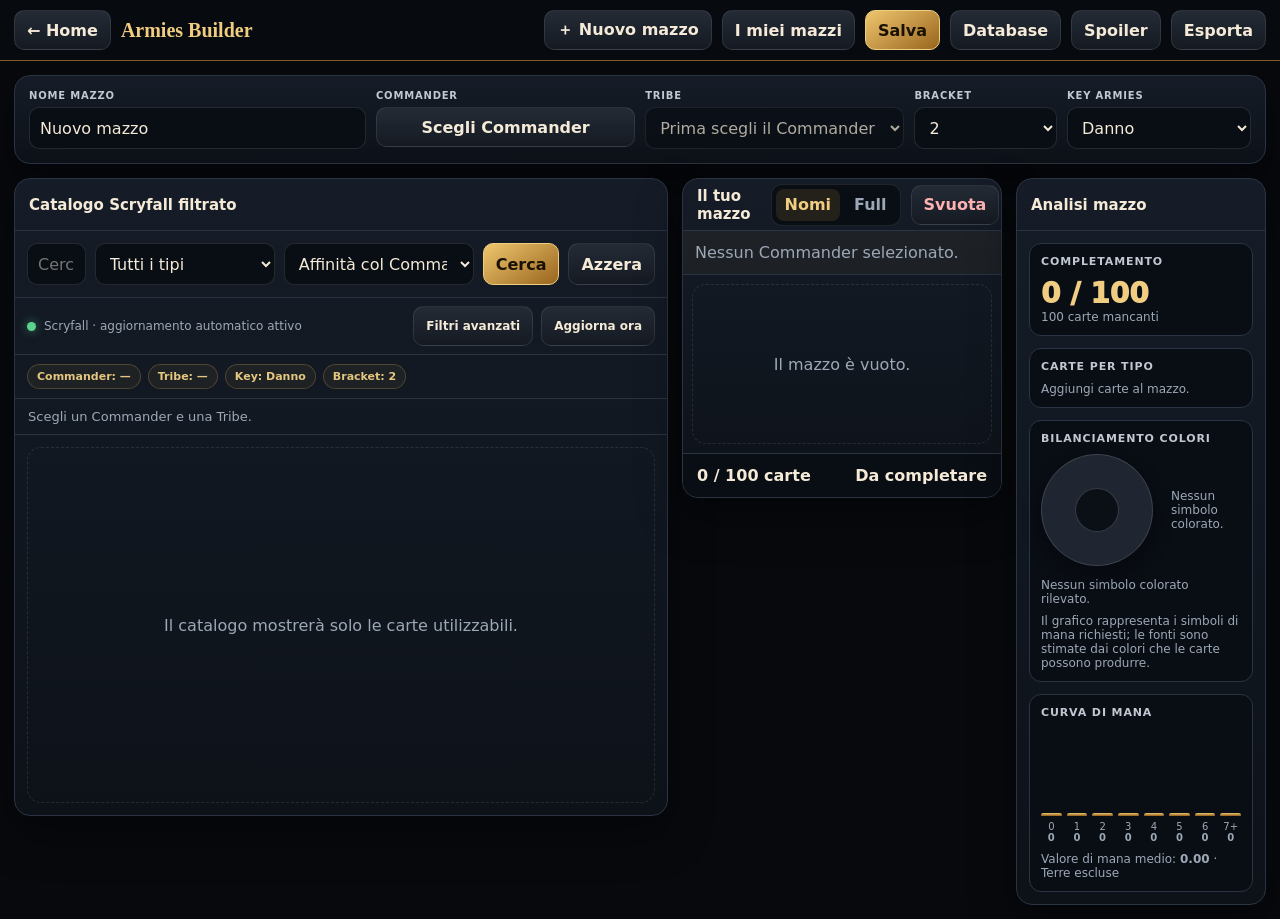
==== commit bce43b8a: "Add files via upload" ====
--- a/builder.html
+++ b/builder.html
@@ -6,7 +6,7 @@
 <title>Armies Builder</title>
 <style>
 :root{--bg:#07090d;--panel:#111722;--panel2:#171e2b;--line:#2b3442;--text:#f4ead7;--muted:#9da8b7;--gold:#d2a250;--gold2:#f0cd81;--green:#5bd38f;--red:#ec7373}
-*{box-sizing:border-box}body{margin:0;background:var(--bg);color:var(--text);font-family:Inter,system-ui,Arial,sans-serif}button,input,select{font:inherit}button{cursor:pointer}.top{position:sticky;top:0;z-index:30;display:flex;align-items:center;gap:10px;padding:10px 14px;background:#080b10ee;border-bottom:1px solid #805a2a;backdrop-filter:blur(10px)}.brand{font-family:Georgia,serif;font-weight:900;color:var(--gold2);font-size:20px}.grow{flex:1}.btn{min-height:40px;padding:0 12px;border-radius:10px;border:1px solid #ffffff18;background:linear-gradient(#242b36,#151a22);color:var(--text);font-weight:800}.btn.primary{background:linear-gradient(145deg,#efc66e,#98651e);color:#1a1105;border-color:#f0ce80}.btn.danger{color:#ffb2b2}.page{max-width:1550px;margin:auto;padding:14px}.panel{background:linear-gradient(180deg,#151c27,#0d1219);border:1px solid var(--line);border-radius:16px;overflow:hidden;box-shadow:0 18px 45px #0006}.config{display:grid;grid-template-columns:1.3fr 1fr 1fr .55fr auto;gap:10px;padding:14px;margin-bottom:14px}.field label{display:block;font-size:10px;text-transform:uppercase;letter-spacing:.08em;color:#c1c8d2;font-weight:900;margin-bottom:6px}.field input,.field select,.searchbar input,.searchbar select{width:100%;height:42px;border-radius:10px;border:1px solid #ffffff1d;background:#090d14;color:var(--text);padding:0 10px}.layout{display:grid;grid-template-columns:minmax(0,1.65fr) minmax(320px,.72fr) minmax(250px,.55fr);gap:14px;align-items:start}.head{display:flex;align-items:center;gap:10px;min-height:52px;padding:0 14px;border-bottom:1px solid var(--line)}.head h2{font-size:15px;margin:0}.searchbar{display:grid;grid-template-columns:1fr 180px 190px auto auto;gap:9px;padding:12px;border-bottom:1px solid var(--line)}.advancedFilters{display:none;grid-template-columns:repeat(4,minmax(120px,1fr));gap:10px;padding:12px;border-bottom:1px solid var(--line);background:#090d1488}.advancedFilters.open{display:grid}.checkField{display:flex;align-items:center;gap:8px;min-height:42px;padding:0 10px;border:1px solid #ffffff1d;border-radius:10px;background:#090d14;color:var(--text)}.checkField input{width:18px;height:18px}.syncbar{display:flex;align-items:center;gap:8px;padding:8px 12px;border-bottom:1px solid var(--line);font-size:12px;color:var(--muted)}.syncdot{width:9px;height:9px;border-radius:50%;background:var(--green);box-shadow:0 0 10px #5bd38f88}.spoilerBadge{display:inline-flex;align-items:center;padding:3px 7px;border-radius:999px;background:#8f5cff22;border:1px solid #a77aff55;color:#d8c6ff;font-size:10px;font-weight:900;margin-left:6px}.dbPanel{display:grid;gap:14px}.dbHero{padding:16px;border-radius:14px;border:1px solid #ffffff18;background:#0a0f17}.dbStats{display:grid;grid-template-columns:repeat(2,minmax(0,1fr));gap:10px}.dbStat{padding:12px;border-radius:12px;border:1px solid #ffffff14;background:#090d14}.dbStat strong{display:block;font-size:20px;margin-top:4px}.dbActions{display:flex;gap:9px;flex-wrap:wrap}.dbOption{display:flex;align-items:center;justify-content:space-between;gap:14px;padding:12px;border:1px solid #ffffff14;border-radius:12px;background:#090d14}.dbOption input{width:20px;height:20px}.dbLog{font-size:12px;line-height:1.5;color:var(--muted);white-space:pre-wrap}@media(max-width:620px){.dbStats{grid-template-columns:1fr}}.chips{display:flex;flex-wrap:wrap;gap:7px;padding:9px 12px;border-bottom:1px solid var(--line)}.chip{font-size:11px;font-weight:800;color:#e5c77f;border:1px solid #d2a25044;background:#d2a25011;padding:5px 9px;border-radius:999px}.status{padding:10px 13px;color:var(--muted);font-size:13px;border-bottom:1px solid var(--line)}.cards{display:grid;grid-template-columns:repeat(auto-fill,minmax(175px,1fr));gap:12px;padding:12px;min-height:380px}.card{background:#141a23;border:1px solid #ffffff18;border-radius:14px;overflow:hidden;box-shadow:0 10px 25px #0006}.card img{width:100%;aspect-ratio:488/680;object-fit:cover;background:#090c11}.body{padding:10px}.name{font-weight:900;font-size:13px}.type{font-size:11px;color:var(--muted);min-height:30px;margin-top:4px}.actions{display:flex;gap:7px;margin-top:8px}.actions button{height:36px;border-radius:9px}.detail{flex:1;background:#222a36;color:var(--text);border:1px solid #ffffff16}.add{width:46px;background:linear-gradient(145deg,#efc36e,#94621d);color:#160f05;border:1px solid #f0c978;font-size:21px;font-weight:1000}.deck{position:sticky;top:76px;max-height:calc(100vh - 92px);display:flex;flex-direction:column}.commander{display:flex;gap:10px;padding:12px;border-bottom:1px solid var(--line);background:#d2a2500d}.commander img{width:70px;height:98px;object-fit:cover;border-radius:9px}.commanderMain{min-width:0;flex:1}.commanderName{font-weight:900;overflow-wrap:anywhere}.commanderTools{display:flex;gap:7px;margin-top:9px;flex-wrap:wrap}.commanderTools .btn{min-height:34px;padding:0 10px;font-size:12px}.customGrid{display:grid;grid-template-columns:minmax(220px,280px) 1fr;gap:16px;align-items:start}.customPreview{display:block;width:min(260px,100%);height:auto;aspect-ratio:488/680;border-radius:13px;border:1px solid #ffffff22;background:#080b10}.customFields{display:grid;gap:12px}.customFields input{width:100%;height:44px;border-radius:10px;border:1px solid #ffffff1d;background:#090d14;color:var(--text);padding:0 10px}.help{font-size:12px;color:var(--muted);line-height:1.45}@media(max-width:620px){.customGrid{grid-template-columns:1fr}.customPreview{width:min(230px,100%);margin:auto}}.decklist{padding:9px;overflow:auto}.row{display:grid;grid-template-columns:32px 1fr auto;align-items:center;gap:8px;padding:8px;border-radius:9px;margin-bottom:5px;background:#ffffff05}.qty{width:30px;height:30px;border-radius:8px;background:#080b10;color:var(--gold2);display:grid;place-items:center;font-weight:1000}.rowbtns{display:flex;gap:5px}.small{width:30px;height:30px;border-radius:8px;background:#222a35;border:1px solid #ffffff18;color:var(--text);font-weight:1000}.summary{padding:12px 14px;border-top:1px solid var(--line);background:#090d14;display:flex;justify-content:space-between;font-weight:900}.empty{grid-column:1/-1;min-height:220px;display:grid;place-items:center;text-align:center;color:var(--muted);border:1px dashed #ffffff1a;border-radius:14px;padding:20px}.modal{position:fixed;inset:0;z-index:60;display:none;place-items:center;padding:16px;background:#02040bcc;backdrop-filter:blur(8px)}.modal.open{display:grid}.box{width:min(920px,100%);max-height:90vh;overflow:auto;background:linear-gradient(#171e29,#0d1218);border:1px solid #ffffff20;border-radius:18px}.modalhead{display:flex;align-items:center;gap:10px;padding:13px 15px;border-bottom:1px solid var(--line)}.modalhead strong{flex:1}.modalcontent{padding:14px}.commanderresults{display:grid;grid-template-columns:repeat(auto-fill,minmax(165px,1fr));gap:12px}.library{display:grid;gap:9px}.saved{display:grid;grid-template-columns:1fr auto;gap:10px;align-items:center;border:1px solid var(--line);border-radius:12px;padding:11px;background:#0b1017}.savedactions{display:flex;gap:6px;flex-wrap:wrap}.analysis{position:sticky;top:76px;max-height:calc(100vh - 92px);overflow:auto}.analysisBody{padding:12px;display:grid;gap:12px}.metric{background:#090d14;border:1px solid var(--line);border-radius:12px;padding:11px}.metricTitle{font-size:11px;text-transform:uppercase;letter-spacing:.08em;color:#c1c8d2;font-weight:900;margin-bottom:9px}.bigCount{font-size:28px;font-weight:1000;color:var(--gold2)}.subtle{font-size:12px;color:var(--muted)}.statRows{display:grid;gap:6px}.statRow{display:grid;grid-template-columns:1fr auto;gap:8px;align-items:center;font-size:12px}.barTrack{height:8px;border-radius:999px;background:#ffffff0d;overflow:hidden}.barFill{height:100%;background:linear-gradient(90deg,#95611d,#efc66e);border-radius:999px}.curve{display:grid;grid-template-columns:repeat(8,1fr);gap:5px;align-items:end;height:115px}.curveCol{display:grid;grid-template-rows:1fr auto;gap:5px;align-items:end;text-align:center;font-size:10px;color:var(--muted)}.curveBar{min-height:3px;border-radius:6px 6px 2px 2px;background:linear-gradient(#efc66e,#8d5b1b)}.manaColors{display:grid;gap:7px}.manaRow{display:grid;grid-template-columns:26px 1fr auto;gap:7px;align-items:center;font-size:12px}.manaPip{width:24px;height:24px;border-radius:50%;display:grid;place-items:center;background:#f2eadb;color:#111;font-weight:1000;border:1px solid #0004}.manaPip.U{background:#b8dff5}.manaPip.B{background:#514b55;color:#fff}.manaPip.R{background:#ef9b7f}.manaPip.G{background:#9ed09e}.manaPip.C{background:#c9c9c9}.warning{color:#ffb2b2}.ok{color:var(--green)}.colorPieWrap{display:grid;grid-template-columns:118px 1fr;gap:12px;align-items:center;margin-bottom:12px}.colorPie{width:112px;aspect-ratio:1;border-radius:50%;background:#202631;box-shadow:inset 0 0 0 1px #ffffff20,0 8px 20px #0005;position:relative}.colorPie:after{content:"";position:absolute;inset:31%;border-radius:50%;background:#0b1017;box-shadow:0 0 0 1px #ffffff18}.pieLegend{display:grid;gap:5px;font-size:11px}.pieLegendRow{display:grid;grid-template-columns:12px 1fr auto;gap:6px;align-items:center}.pieDot{width:10px;height:10px;border-radius:50%}@media(max-width:1250px){.colorPieWrap{grid-template-columns:90px 1fr}.colorPie{width:86px}}.mobiletabs{display:none}
+*{box-sizing:border-box}body{margin:0;background:var(--bg);color:var(--text);font-family:Inter,system-ui,Arial,sans-serif}button,input,select{font:inherit}button{cursor:pointer}.top{position:sticky;top:0;z-index:30;display:flex;align-items:center;gap:10px;padding:10px 14px;background:#080b10ee;border-bottom:1px solid #805a2a;backdrop-filter:blur(10px)}.brand{font-family:Georgia,serif;font-weight:900;color:var(--gold2);font-size:20px}.grow{flex:1}.btn{min-height:40px;padding:0 12px;border-radius:10px;border:1px solid #ffffff18;background:linear-gradient(#242b36,#151a22);color:var(--text);font-weight:800}.btn.primary{background:linear-gradient(145deg,#efc66e,#98651e);color:#1a1105;border-color:#f0ce80}.btn.danger{color:#ffb2b2}.page{max-width:1550px;margin:auto;padding:14px}.panel{background:linear-gradient(180deg,#151c27,#0d1219);border:1px solid var(--line);border-radius:16px;overflow:hidden;box-shadow:0 18px 45px #0006}.config{display:grid;grid-template-columns:1.3fr 1fr 1fr .55fr auto;gap:10px;padding:14px;margin-bottom:14px}.field label{display:block;font-size:10px;text-transform:uppercase;letter-spacing:.08em;color:#c1c8d2;font-weight:900;margin-bottom:6px}.field input,.field select,.searchbar input,.searchbar select{width:100%;height:42px;border-radius:10px;border:1px solid #ffffff1d;background:#090d14;color:var(--text);padding:0 10px}.layout{display:grid;grid-template-columns:minmax(0,1.65fr) minmax(320px,.72fr) minmax(250px,.55fr);gap:14px;align-items:start}.head{display:flex;align-items:center;gap:10px;min-height:52px;padding:0 14px;border-bottom:1px solid var(--line)}.head h2{font-size:15px;margin:0}.searchbar{display:grid;grid-template-columns:1fr 180px 190px auto auto;gap:9px;padding:12px;border-bottom:1px solid var(--line)}.advancedFilters{display:none;grid-template-columns:repeat(4,minmax(120px,1fr));gap:10px;padding:12px;border-bottom:1px solid var(--line);background:#090d1488}.advancedFilters.open{display:grid}.checkField{display:flex;align-items:center;gap:8px;min-height:42px;padding:0 10px;border:1px solid #ffffff1d;border-radius:10px;background:#090d14;color:var(--text)}.checkField input{width:18px;height:18px}.syncbar{display:flex;align-items:center;gap:8px;padding:8px 12px;border-bottom:1px solid var(--line);font-size:12px;color:var(--muted)}.syncdot{width:9px;height:9px;border-radius:50%;background:var(--green);box-shadow:0 0 10px #5bd38f88}.spoilerBadge{display:inline-flex;align-items:center;padding:3px 7px;border-radius:999px;background:#8f5cff22;border:1px solid #a77aff55;color:#d8c6ff;font-size:10px;font-weight:900;margin-left:6px}.dbPanel{display:grid;gap:14px}.dbHero{padding:16px;border-radius:14px;border:1px solid #ffffff18;background:#0a0f17}.dbStats{display:grid;grid-template-columns:repeat(2,minmax(0,1fr));gap:10px}.dbStat{padding:12px;border-radius:12px;border:1px solid #ffffff14;background:#090d14}.dbStat strong{display:block;font-size:20px;margin-top:4px}.dbActions{display:flex;gap:9px;flex-wrap:wrap}.dbOption{display:flex;align-items:center;justify-content:space-between;gap:14px;padding:12px;border:1px solid #ffffff14;border-radius:12px;background:#090d14}.dbOption input{width:20px;height:20px}.dbLog{font-size:12px;line-height:1.5;color:var(--muted);white-space:pre-wrap}@media(max-width:620px){.dbStats{grid-template-columns:1fr}}.chips{display:flex;flex-wrap:wrap;gap:7px;padding:9px 12px;border-bottom:1px solid var(--line)}.chip{font-size:11px;font-weight:800;color:#e5c77f;border:1px solid #d2a25044;background:#d2a25011;padding:5px 9px;border-radius:999px}.status{padding:10px 13px;color:var(--muted);font-size:13px;border-bottom:1px solid var(--line)}.cards{display:grid;grid-template-columns:repeat(auto-fill,minmax(175px,1fr));gap:12px;padding:12px;min-height:380px}.card{background:#141a23;border:1px solid #ffffff18;border-radius:14px;overflow:hidden;box-shadow:0 10px 25px #0006}.card.inDeck{border-color:#efc66e;box-shadow:0 0 0 2px #efc66e55,0 10px 25px #0006}.card.inDeck:before{content:"NEL MAZZO";position:absolute;z-index:2;top:8px;left:8px;padding:5px 8px;border-radius:999px;background:#111d;color:#f4d58a;border:1px solid #efc66e;font-size:10px;font-weight:1000;letter-spacing:.05em}.card{position:relative}.add.inDeckAdd{background:linear-gradient(145deg,#6fd59a,#277a4a);color:#07160d;border-color:#8cebb4}.deckViewSwitch{display:flex;gap:5px;padding:4px;border:1px solid #ffffff18;border-radius:11px;background:#090d14}.deckViewSwitch button{min-height:32px;padding:0 9px;border:0;border-radius:8px;background:transparent;color:var(--muted);font-weight:900}.deckViewSwitch button.active{background:#d2a25022;color:var(--gold2)}.decklist.fullView{display:grid;grid-template-columns:repeat(2,minmax(0,1fr));gap:10px;padding:10px;overflow:auto}.deckFullCard{position:relative;border:1px solid #ffffff18;border-radius:12px;overflow:hidden;background:#101620;box-shadow:0 8px 18px #0005}.deckFullCard img{display:block;width:100%;aspect-ratio:488/680;object-fit:cover;background:#090c11}.deckFullQty{position:absolute;top:7px;left:7px;min-width:29px;height:29px;display:grid;place-items:center;border-radius:999px;background:#080b10e8;border:1px solid #efc66e;color:#f4d58a;font-weight:1000}.deckFullActions{display:grid;grid-template-columns:1fr 1fr;gap:6px;padding:7px}.deckFullActions button{height:35px;border-radius:8px;border:1px solid #ffffff18;background:#222a36;color:var(--text);font-size:18px;font-weight:1000}.deckFullName{padding:0 8px 7px;font-size:11px;font-weight:900;white-space:nowrap;overflow:hidden;text-overflow:ellipsis}@media(max-width:420px){.decklist.fullView{grid-template-columns:1fr 1fr;gap:7px;padding:7px}}.card img{width:100%;aspect-ratio:488/680;object-fit:cover;background:#090c11}.body{padding:10px}.name{font-weight:900;font-size:13px}.type{font-size:11px;color:var(--muted);min-height:30px;margin-top:4px}.actions{display:flex;gap:7px;margin-top:8px}.actions button{height:36px;border-radius:9px}.detail{flex:1;background:#222a36;color:var(--text);border:1px solid #ffffff16}.add{width:46px;background:linear-gradient(145deg,#efc36e,#94621d);color:#160f05;border:1px solid #f0c978;font-size:21px;font-weight:1000}.deck{position:sticky;top:76px;max-height:calc(100vh - 92px);display:flex;flex-direction:column}.commander{display:flex;gap:10px;padding:12px;border-bottom:1px solid var(--line);background:#d2a2500d}.commander img{width:70px;height:98px;object-fit:cover;border-radius:9px}.commanderMain{min-width:0;flex:1}.commanderName{font-weight:900;overflow-wrap:anywhere}.commanderTools{display:flex;gap:7px;margin-top:9px;flex-wrap:wrap}.commanderTools .btn{min-height:34px;padding:0 10px;font-size:12px}.customGrid{display:grid;grid-template-columns:minmax(220px,280px) 1fr;gap:16px;align-items:start}.customPreview{display:block;width:min(260px,100%);height:auto;aspect-ratio:488/680;border-radius:13px;border:1px solid #ffffff22;background:#080b10}.customFields{display:grid;gap:12px}.customFields input{width:100%;height:44px;border-radius:10px;border:1px solid #ffffff1d;background:#090d14;color:var(--text);padding:0 10px}.help{font-size:12px;color:var(--muted);line-height:1.45}@media(max-width:620px){.customGrid{grid-template-columns:1fr}.customPreview{width:min(230px,100%);margin:auto}}.decklist{padding:9px;overflow:auto}.row{display:grid;grid-template-columns:32px 1fr auto;align-items:center;gap:8px;padding:8px;border-radius:9px;margin-bottom:5px;background:#ffffff05}.qty{width:30px;height:30px;border-radius:8px;background:#080b10;color:var(--gold2);display:grid;place-items:center;font-weight:1000}.rowbtns{display:flex;gap:5px}.small{width:30px;height:30px;border-radius:8px;background:#222a35;border:1px solid #ffffff18;color:var(--text);font-weight:1000}.summary{padding:12px 14px;border-top:1px solid var(--line);background:#090d14;display:flex;justify-content:space-between;font-weight:900}.empty{grid-column:1/-1;min-height:220px;display:grid;place-items:center;text-align:center;color:var(--muted);border:1px dashed #ffffff1a;border-radius:14px;padding:20px}.modal{position:fixed;inset:0;z-index:60;display:none;place-items:center;padding:16px;background:#02040bcc;backdrop-filter:blur(8px)}.modal.open{display:grid}.box{width:min(920px,100%);max-height:90vh;overflow:auto;background:linear-gradient(#171e29,#0d1218);border:1px solid #ffffff20;border-radius:18px}.modalhead{display:flex;align-items:center;gap:10px;padding:13px 15px;border-bottom:1px solid var(--line)}.modalhead strong{flex:1}.modalcontent{padding:14px}.commanderresults{display:grid;grid-template-columns:repeat(auto-fill,minmax(165px,1fr));gap:12px}.library{display:grid;gap:9px}.saved{display:grid;grid-template-columns:1fr auto;gap:10px;align-items:center;border:1px solid var(--line);border-radius:12px;padding:11px;background:#0b1017}.savedactions{display:flex;gap:6px;flex-wrap:wrap}.analysis{position:sticky;top:76px;max-height:calc(100vh - 92px);overflow:auto}.analysisBody{padding:12px;display:grid;gap:12px}.metric{background:#090d14;border:1px solid var(--line);border-radius:12px;padding:11px}.metricTitle{font-size:11px;text-transform:uppercase;letter-spacing:.08em;color:#c1c8d2;font-weight:900;margin-bottom:9px}.bigCount{font-size:28px;font-weight:1000;color:var(--gold2)}.subtle{font-size:12px;color:var(--muted)}.statRows{display:grid;gap:6px}.statRow{display:grid;grid-template-columns:1fr auto;gap:8px;align-items:center;font-size:12px}.barTrack{height:8px;border-radius:999px;background:#ffffff0d;overflow:hidden}.barFill{height:100%;background:linear-gradient(90deg,#95611d,#efc66e);border-radius:999px}.curve{display:grid;grid-template-columns:repeat(8,1fr);gap:5px;align-items:end;height:115px}.curveCol{display:grid;grid-template-rows:1fr auto;gap:5px;align-items:end;text-align:center;font-size:10px;color:var(--muted)}.curveBar{min-height:3px;border-radius:6px 6px 2px 2px;background:linear-gradient(#efc66e,#8d5b1b)}.manaColors{display:grid;gap:7px}.manaRow{display:grid;grid-template-columns:26px 1fr auto;gap:7px;align-items:center;font-size:12px}.manaPip{width:24px;height:24px;border-radius:50%;display:grid;place-items:center;background:#f2eadb;color:#111;font-weight:1000;border:1px solid #0004}.manaPip.U{background:#b8dff5}.manaPip.B{background:#514b55;color:#fff}.manaPip.R{background:#ef9b7f}.manaPip.G{background:#9ed09e}.manaPip.C{background:#c9c9c9}.warning{color:#ffb2b2}.ok{color:var(--green)}.colorPieWrap{display:grid;grid-template-columns:118px 1fr;gap:12px;align-items:center;margin-bottom:12px}.colorPie{width:112px;aspect-ratio:1;border-radius:50%;background:#202631;box-shadow:inset 0 0 0 1px #ffffff20,0 8px 20px #0005;position:relative}.colorPie:after{content:"";position:absolute;inset:31%;border-radius:50%;background:#0b1017;box-shadow:0 0 0 1px #ffffff18}.pieLegend{display:grid;gap:5px;font-size:11px}.pieLegendRow{display:grid;grid-template-columns:12px 1fr auto;gap:6px;align-items:center}.pieDot{width:10px;height:10px;border-radius:50%}@media(max-width:1250px){.colorPieWrap{grid-template-columns:90px 1fr}.colorPie{width:86px}}.mobiletabs{display:none}
 @media(max-width:1100px){.layout{grid-template-columns:minmax(0,1fr) 340px}.analysis{grid-column:2;position:relative;top:auto;max-height:none}.deck{grid-column:2}}
 @media(max-width:1250px){.searchbar{grid-template-columns:1fr 150px 170px auto auto}}
 @media(max-width:950px){.config{grid-template-columns:1fr 1fr}.searchbar{grid-template-columns:1fr 1fr}.searchbar button{width:100%}.layout{display:block}.deck,.analysis{position:relative;top:auto;max-height:none;margin-top:12px}.mobiletabs{position:fixed;bottom:10px;left:10px;right:10px;z-index:40;display:grid;grid-template-columns:1fr 1fr 1fr;padding:7px;border-radius:16px;background:#111722ee;border:1px solid #ffffff1a}.mobiletabs button{height:46px;border:0;border-radius:11px;background:transparent;color:var(--muted);font-weight:900}.mobiletabs button.active{background:#d2a25022;color:var(--gold2)}body.show-deck .catalog,body.show-analysis .catalog{display:none}body.show-analysis .deck{display:none}body.show-deck .analysis{display:none}body:not(.show-deck):not(.show-analysis) .deck,body:not(.show-deck):not(.show-analysis) .analysis{display:none}body{padding-bottom:72px}}
@@ -38,7 +38,7 @@
 </div>
 <div class="syncbar"><span class="syncdot"></span><span id="syncStatus">Scryfall · aggiornamento automatico attivo</span><span class="grow"></span><button class="btn" id="advancedBtn">Filtri avanzati</button><button class="btn" id="refreshDbBtn">Aggiorna ora</button></div>
 <div class="chips" id="chips"></div><div class="status" id="status">Scegli un Commander e una Tribe.</div><div class="cards" id="cards"><div class="empty">Il catalogo mostrerà solo le carte utilizzabili.</div></div></section>
-<aside class="panel deck"><div class="head"><h2>Il tuo mazzo</h2><div class="grow"></div><button class="btn danger" id="clearBtn">Svuota</button></div><div class="commander" id="commanderBox"></div><div class="decklist" id="deckList"></div><div class="summary"><span id="summaryText">0 carte</span><span id="validity">Da completare</span></div></aside>
+<aside class="panel deck"><div class="head"><h2>Il tuo mazzo</h2><div class="grow"></div><div class="deckViewSwitch" aria-label="Visualizzazione mazzo"><button id="deckNameViewBtn" class="active" title="Solo nomi">Nomi</button><button id="deckFullViewBtn" title="Carte complete">Full</button></div><button class="btn danger" id="clearBtn">Svuota</button></div><div class="commander" id="commanderBox"></div><div class="decklist" id="deckList"></div><div class="summary"><span id="summaryText">0 carte</span><span id="validity">Da completare</span></div></aside>
 <aside class="panel analysis"><div class="head"><h2>Analisi mazzo</h2></div><div class="analysisBody" id="analysisBody"></div></aside>
 </div></main>
 <div class="mobiletabs"><button id="catalogTab" class="active">Catalogo</button><button id="deckTab">Mazzo</button><button id="analysisTab">Analisi</button></div>
@@ -382,8 +382,28 @@
 function explicitSave(){saveCurrent();if(!state.id)state.id=crypto.randomUUID?crypto.randomUUID():String(Date.now());const list=deckStore();const copy=JSON.parse(JSON.stringify(state));const i=list.findIndex(x=>x.id===state.id);if(i>=0)list[i]=copy;else list.push(copy);writeStore(list);localStorage.setItem(CURRENT,JSON.stringify(state));alert("Mazzo salvato.")}
 function renderKeyOptions(){$("#key").innerHTML=Object.keys(KEY_DEFINITIONS).map(k=>`<option ${k===state.key?"selected":""}>${k}</option>`).join("")}
 function renderChips(){$("#chips").innerHTML=[`Commander: ${commanderDisplayName()||"—"}`,`Tribe: ${state.tribe||"—"}`,`Key: ${state.key}`,`Bracket: ${state.bracket}`].map(x=>`<span class="chip">${x}</span>`).join("")}
-function cardHTML(c,commander=false){return `<article class="card"><img loading="lazy" src="${imageOf(c)}" alt="${c.name}"><div class="body"><div class="name">${c.name}${isSpoilerCard(c)?`<span class="spoilerBadge">SPOILER</span>`:""}</div><div class="type">${typeOf(c)}</div><div class="actions"><button class="detail" data-detail="${c.id}">Dettagli</button><button class="add" data-${commander?"commander":"add"}="${c.id}">+</button></div></div></article>`}
-function bindCards(root,commander=false){root.querySelectorAll("[data-detail]").forEach(b=>b.onclick=()=>showDetail(currentCards.find(c=>c.id===b.dataset.detail)));root.querySelectorAll(commander?"[data-commander]":"[data-add]").forEach(b=>b.onclick=()=>{const c=currentCards.find(x=>x.id===(commander?b.dataset.commander:b.dataset.add));if(commander)selectCommander(c);else addCard(c)})}
+function cardHTML(c,commander=false){
+ const qty=!commander?(state.cards[c.id]?.qty||0):0;
+ return `<article class="card ${qty?"inDeck":""}" data-card-id="${c.id}"><img loading="lazy" src="${imageOf(c)}" alt="${escHtml(c.name)}"><div class="body"><div class="name">${escHtml(c.name)}${isSpoilerCard(c)?`<span class="spoilerBadge">SPOILER</span>`:""}</div><div class="type">${escHtml(typeOf(c))}</div><div class="actions"><button class="detail" data-detail="${c.id}">Dettagli</button><button class="add ${qty?"inDeckAdd":""}" data-${commander?"commander":"add"}="${c.id}" title="${qty?`${qty} nel mazzo`:"Aggiungi"}">${qty?`✓${qty>1?` ${qty}`:""}`:"+"}</button></div></div></article>`;
+}
+function refreshCatalogSelections(){
+ $("#cards")?.querySelectorAll("[data-card-id]").forEach(el=>{
+  const id=el.dataset.cardId,qty=state.cards[id]?.qty||0,btn=el.querySelector("[data-add]");
+  el.classList.toggle("inDeck",qty>0);
+  if(btn){
+   btn.classList.toggle("inDeckAdd",qty>0);
+   btn.textContent=qty?`✓${qty>1?` ${qty}`:""}`:"+";
+   btn.title=qty?`${qty} nel mazzo`:"Aggiungi";
+  }
+ });
+}
+function bindCards(root,commander=false){
+ root.querySelectorAll("[data-detail]").forEach(b=>b.onclick=()=>showDetail(currentCards.find(c=>c.id===b.dataset.detail)));
+ root.querySelectorAll(commander?"[data-commander]":"[data-add]").forEach(b=>b.onclick=()=>{
+  const c=currentCards.find(x=>x.id===(commander?b.dataset.commander:b.dataset.add));
+  if(commander)selectCommander(c);else addCard(c);
+ });
+}
 function showDetail(c){if(!c)return;$("#detailTitle").textContent=c.name;$("#detailContent").innerHTML=`<div style="display:grid;grid-template-columns:minmax(220px,330px) 1fr;gap:18px"><img src="${imageOf(c)}" style="width:100%;border-radius:14px"><div><h2>${c.name}</h2><p>${typeOf(c)}</p><p style="white-space:pre-wrap;line-height:1.5">${oracleOf(c)}</p></div></div>`;$("#detailModal").classList.add("open")}
 async function selectCommander(c){state.commander=c;state.commanderCustom={name:"",image:"",art:""};state.cards={};const all=await fetchCreatureTypes();const tribes=commanderTribes(c,all);$("#tribe").disabled=false;$("#tribe").innerHTML=(tribes.length?tribes:all).map(t=>`<option>${t}</option>`).join("");state.tribe=tribes[0]||all[0]||"";$("#tribe").value=state.tribe;$("#chooseCommander").textContent=c.name;$("#commanderModal").classList.remove("open");saveCurrent();runSearch()}
 async function commanderSearch(){const name=escapeQuery($("#commanderSearch").value);if(!name)return;$("#commanderStatus").textContent="Ricerca in corso…";try{currentCards=await scryfallSearch(`${quote(name)} is:commander game:paper legal:commander`,2);$("#commanderResults").innerHTML=currentCards.map(c=>cardHTML(c,true)).join("")||'<div class="empty">Nessun Commander trovato.</div>';$("#commanderStatus").textContent=`${currentCards.length} risultati`;bindCards($("#commanderResults"),true)}catch(e){$("#commanderStatus").textContent=e.message}}
@@ -428,7 +448,33 @@
 function manaCostOf(c){if(c.mana_cost)return c.mana_cost;return (c.card_faces||[]).map(f=>f.mana_cost||"").join("")}
 function producedManaOf(c){const set=new Set(c.produced_mana||[]);for(const f of c.card_faces||[])for(const x of f.produced_mana||[])set.add(x);return [...set]}
 function renderAnalysis(){const cards=allDeckCards();const total=cards.reduce((n,c)=>n+(c.qty||1),0);const types={"Creature":0,"Istantanei":0,"Stregonerie":0,"Incantesimi":0,"Artefatti":0,"Planeswalker":0,"Battaglie":0,"Terre":0,"Altro":0};const demand={W:0,U:0,B:0,R:0,G:0,C:0},sources={W:0,U:0,B:0,R:0,G:0,C:0};const curve=Array(8).fill(0);let mvSum=0,nonlands=0;for(const c of cards){const q=c.qty||1;types[primaryType(c)]=(types[primaryType(c)]||0)+q;const cost=manaCostOf(c);for(const sym of cost.match(/\{[^}]+\}/g)||[]){for(const col of ["W","U","B","R","G"])if(sym.includes(col))demand[col]+=q;if(sym==="{C}")demand.C+=q}for(const col of producedManaOf(c))if(sources[col]!==undefined)sources[col]+=q;if(primaryType(c)!=="Terre"){const mv=Math.max(0,Number(c.cmc)||0);curve[Math.min(7,Math.floor(mv))]+=q;mvSum+=mv*q;nonlands+=q}}const maxType=Math.max(1,...Object.values(types));const maxCurve=Math.max(1,...curve);const typeHtml=Object.entries(types).filter(([k,v])=>v>0&&k!=="Altro").map(([k,v])=>`<div><div class="statRow"><span>${k}</span><strong>${v}</strong></div><div class="barTrack"><div class="barFill" style="width:${Math.round(v/maxType*100)}%"></div></div></div>`).join("");const colors=["W","U","B","R","G","C"];const labels={W:"Bianco",U:"Blu",B:"Nero",R:"Rosso",G:"Verde",C:"Incolore"};const pieColors={W:"#f2eadb",U:"#58a9d4",B:"#514b55",R:"#d86749",G:"#56a067",C:"#a9adb1"};const pieTotal=colors.reduce((n,c)=>n+demand[c],0);let pieCursor=0;const pieStops=[];if(pieTotal){for(const c of colors){if(!demand[c])continue;const from=pieCursor;pieCursor+=demand[c]/pieTotal*360;pieStops.push(`${pieColors[c]} ${from.toFixed(2)}deg ${pieCursor.toFixed(2)}deg`)}}const pieStyle=pieTotal?`background:conic-gradient(${pieStops.join(",")})`:"";const pieLegend=colors.filter(c=>demand[c]).map(c=>`<div class="pieLegendRow"><span class="pieDot" style="background:${pieColors[c]}"></span><span>${labels[c]}</span><strong>${Math.round(demand[c]/pieTotal*100)}%</strong></div>`).join("")||'<div class="subtle">Nessun simbolo colorato.</div>';const colorHtml=colors.filter(c=>demand[c]||sources[c]).map(c=>{const cls=sources[c]&&sources[c]>=Math.ceil(demand[c]*.45)?"ok":"warning";return `<div class="manaRow"><span class="manaPip ${c}">${c}</span><span>Richiesta ${demand[c]} · Fonti ${sources[c]}</span><strong class="${demand[c]?cls:""}">${demand[c]&&sources[c]===0?"!":""}</strong></div>`}).join("")||'<div class="subtle">Nessun simbolo colorato rilevato.</div>';const curveHtml=curve.map((v,i)=>`<div class="curveCol"><div class="curveBar" style="height:${Math.max(3,Math.round(v/maxCurve*90))}px" title="${v} carte"></div><span>${i===7?"7+":i}<br><b>${v}</b></span></div>`).join("");$("#analysisBody").innerHTML=`<div class="metric"><div class="metricTitle">Completamento</div><div class="bigCount">${total} / 100</div><div class="subtle">${total<100?`${100-total} carte mancanti`:total===100?"Mazzo completo":`${total-100} carte in eccesso`}</div></div><div class="metric"><div class="metricTitle">Carte per tipo</div><div class="statRows">${typeHtml||'<div class="subtle">Aggiungi carte al mazzo.</div>'}</div></div><div class="metric"><div class="metricTitle">Bilanciamento colori</div><div class="colorPieWrap"><div class="colorPie" style="${pieStyle}" aria-label="Distribuzione dei simboli di mana"></div><div class="pieLegend">${pieLegend}</div></div><div class="manaColors">${colorHtml}</div><div class="subtle" style="margin-top:8px">Il grafico rappresenta i simboli di mana richiesti; le fonti sono stimate dai colori che le carte possono produrre.</div></div><div class="metric"><div class="metricTitle">Curva di mana</div><div class="curve">${curveHtml}</div><div class="subtle" style="margin-top:9px">Valore di mana medio: <strong>${nonlands?(mvSum/nonlands).toFixed(2):"0.00"}</strong> · Terre escluse</div></div>`}
-function renderDeck(){const commander=state.commander;ensureCommanderCustom();$("#commanderBox").innerHTML=commander?`<img src="${commanderDisplayImage()}" alt="${escHtml(commanderDisplayName())}"><div class="commanderMain"><div class="commanderName">${escHtml(commanderDisplayName())}</div><div style="color:var(--muted);font-size:12px;margin-top:5px">Commander · ${state.tribe||"—"}</div><div class="commanderTools"><button class="btn" id="editCommanderBtn">Personalizza</button></div></div>`:'<div style="color:var(--muted)">Nessun Commander selezionato.</div>';if(commander&&$("#editCommanderBtn"))$("#editCommanderBtn").onclick=openCustomCommander;const entries=Object.values(state.cards).sort((a,b)=>a.name.localeCompare(b.name));$("#deckList").innerHTML=entries.map(c=>`<div class="row"><div class="qty">${c.qty}</div><div>${c.name}</div><div class="rowbtns"><button class="small" data-minus="${c.id}">−</button><button class="small" data-plus="${c.id}">+</button></div></div>`).join("")||'<div class="empty" style="min-height:160px">Il mazzo è vuoto.</div>';$("#deckList").querySelectorAll("[data-minus]").forEach(b=>b.onclick=()=>changeQty(b.dataset.minus,-1));$("#deckList").querySelectorAll("[data-plus]").forEach(b=>b.onclick=()=>changeQty(b.dataset.plus,1));const count=(commander?1:0)+entries.reduce((n,c)=>n+c.qty,0);$("#summaryText").textContent=`${count} / 100 carte`;$("#validity").textContent=count===100?"Completo":"Da completare";renderAnalysis()}
+function deckViewMode(){return localStorage.getItem("armiesDeckViewV52")==="full"?"full":"name"}
+function setDeckView(mode){
+ localStorage.setItem("armiesDeckViewV52",mode==="full"?"full":"name");
+ renderDeck();
+}
+function renderDeck(){
+ const commander=state.commander;ensureCommanderCustom();
+ $("#commanderBox").innerHTML=commander?`<img src="${commanderDisplayImage()}" alt="${escHtml(commanderDisplayName())}"><div class="commanderMain"><div class="commanderName">${escHtml(commanderDisplayName())}</div><div style="color:var(--muted);font-size:12px;margin-top:5px">Commander · ${state.tribe||"—"}</div><div class="commanderTools"><button class="btn" id="editCommanderBtn">Personalizza</button></div></div>`:'<div style="color:var(--muted)">Nessun Commander selezionato.</div>';
+ if(commander&&$("#editCommanderBtn"))$("#editCommanderBtn").onclick=openCustomCommander;
+ const entries=Object.values(state.cards).sort((a,b)=>a.name.localeCompare(b.name));
+ const mode=deckViewMode();
+ $("#deckNameViewBtn")?.classList.toggle("active",mode==="name");
+ $("#deckFullViewBtn")?.classList.toggle("active",mode==="full");
+ $("#deckList").classList.toggle("fullView",mode==="full");
+ if(mode==="full"){
+  $("#deckList").innerHTML=entries.map(c=>`<div class="deckFullCard" title="${escHtml(c.name)}"><img loading="lazy" src="${imageOf(c)}" alt="${escHtml(c.name)}"><div class="deckFullQty">${c.qty}</div><div class="deckFullName">${escHtml(c.name)}</div><div class="deckFullActions"><button data-minus="${c.id}" aria-label="Rimuovi una copia">−</button><button data-plus="${c.id}" aria-label="Aggiungi una copia">+</button></div></div>`).join("")||'<div class="empty" style="min-height:160px;grid-column:1/-1">Il mazzo è vuoto.</div>';
+ }else{
+  $("#deckList").innerHTML=entries.map(c=>`<div class="row"><div class="qty">${c.qty}</div><div>${escHtml(c.name)}</div><div class="rowbtns"><button class="small" data-minus="${c.id}">−</button><button class="small" data-plus="${c.id}">+</button></div></div>`).join("")||'<div class="empty" style="min-height:160px">Il mazzo è vuoto.</div>';
+ }
+ $("#deckList").querySelectorAll("[data-minus]").forEach(b=>b.onclick=()=>changeQty(b.dataset.minus,-1));
+ $("#deckList").querySelectorAll("[data-plus]").forEach(b=>b.onclick=()=>changeQty(b.dataset.plus,1));
+ const count=(commander?1:0)+entries.reduce((n,c)=>n+c.qty,0);
+ $("#summaryText").textContent=`${count} / 100 carte`;
+ $("#validity").textContent=count===100?"Completo":"Da completare";
+ refreshCatalogSelections();
+ renderAnalysis();
+}
 function verifyDeck(){const errors=[];if(!state.commander)errors.push("Commander mancante.");if(!state.tribe)errors.push("Tribe mancante.");const count=(state.commander?1:0)+Object.values(state.cards).reduce((n,c)=>n+c.qty,0);if(count!==100)errors.push(`Il mazzo contiene ${count} carte invece di 100.`);for(const c of Object.values(state.cards))if(c.qty>copyLimit(c))errors.push(`${c.name}: troppe copie.`);$("#verifyResult").textContent=errors.length?errors.join(" "):"Mazzo valido.";return !errors.length}
 function renderLibrary(){const list=deckStore();$("#library").innerHTML=list.map(d=>`<div class="saved"><div><strong>${d.name}</strong><div style="color:var(--muted);font-size:12px">${d.commanderCustom?.name||d.commander?.name||"Nessun Commander"} · ${d.tribe||"—"} · ${d.key||"—"}</div></div><div class="savedactions"><button class="btn" data-open="${d.id}">Apri</button><button class="btn" data-dup="${d.id}">Duplica</button><button class="btn danger" data-del="${d.id}">Elimina</button></div></div>`).join("")||'<div class="empty">Nessun mazzo salvato.</div>';$("#library").querySelectorAll("[data-open]").forEach(b=>b.onclick=()=>openDeck(b.dataset.open));$("#library").querySelectorAll("[data-dup]").forEach(b=>b.onclick=()=>duplicateDeck(b.dataset.dup));$("#library").querySelectorAll("[data-del]").forEach(b=>b.onclick=()=>deleteDeck(b.dataset.del))}
 function openDeck(id){const d=deckStore().find(x=>x.id===id);if(!d)return;state=JSON.parse(JSON.stringify(d));hydrate();
@@ -732,7 +778,7 @@
 $("#homeBtn").onclick=()=>{
  if(window.parent&&window.parent!==window){window.parent.postMessage("armies-home","*")}
  else{window.location.href="index.html"}
-};$("#chooseCommander").onclick=()=>$("#commanderModal").classList.add("open");$("#commanderSearchBtn").onclick=commanderSearch;$("#commanderSearch").onkeydown=e=>{if(e.key==="Enter")commanderSearch()};$("#searchBtn").onclick=runSearch;$("#search").onkeydown=e=>{if(e.key==="Enter")runSearch()};$("#resetBtn").onclick=()=>{$("#search").value="";$("#type").value="";$("#landType").value="";$("#landType").hidden=true;if(state.commander&&state.tribe)runSearch()};["tribe","key","bracket","type","landType","sortOrder"].forEach(id=>$("#"+id).onchange=()=>{if(id==="type"){const isLand=$("#type").value==="land";$("#landType").hidden=!isLand;if(!isLand)$("#landType").value=""}saveCurrent();if(state.commander&&state.tribe)runSearch()});$("#deckName").onchange=saveCurrent;$("#newDeckBtn").onclick=newDeck;$("#saveBtn").onclick=explicitSave;$("#decksBtn").onclick=()=>{renderLibrary();$("#decksModal").classList.add("open")};$("#exportBtn").onclick=()=>$("#exportModal").classList.add("open");$("#txtBtn").onclick=downloadTxt;$("#printBtn").onclick=printProxy;$("#verifyBtn").onclick=verifyDeck;$("#clearBtn").onclick=()=>{if(confirm("Svuotare il mazzo?")){state.cards={};saveCurrent()}};document.querySelectorAll("[data-close]").forEach(b=>b.onclick=()=>$("#"+b.dataset.close).classList.remove("open"));function setMobileView(view){document.body.classList.toggle("show-deck",view==="deck");document.body.classList.toggle("show-analysis",view==="analysis");$("#catalogTab").classList.toggle("active",view==="catalog");$("#deckTab").classList.toggle("active",view==="deck");$("#analysisTab").classList.toggle("active",view==="analysis")}$("#catalogTab").onclick=()=>setMobileView("catalog");$("#deckTab").onclick=()=>setMobileView("deck");$("#analysisTab").onclick=()=>setMobileView("analysis");
+};$("#chooseCommander").onclick=()=>$("#commanderModal").classList.add("open");$("#commanderSearchBtn").onclick=commanderSearch;$("#commanderSearch").onkeydown=e=>{if(e.key==="Enter")commanderSearch()};$("#searchBtn").onclick=runSearch;$("#search").onkeydown=e=>{if(e.key==="Enter")runSearch()};$("#resetBtn").onclick=()=>{$("#search").value="";$("#type").value="";$("#landType").value="";$("#landType").hidden=true;if(state.commander&&state.tribe)runSearch()};["tribe","key","bracket","type","landType","sortOrder"].forEach(id=>$("#"+id).onchange=()=>{if(id==="type"){const isLand=$("#type").value==="land";$("#landType").hidden=!isLand;if(!isLand)$("#landType").value=""}saveCurrent();if(state.commander&&state.tribe)runSearch()});$("#deckName").onchange=saveCurrent;$("#newDeckBtn").onclick=newDeck;$("#saveBtn").onclick=explicitSave;$("#decksBtn").onclick=()=>{renderLibrary();$("#decksModal").classList.add("open")};$("#exportBtn").onclick=()=>$("#exportModal").classList.add("open");$("#txtBtn").onclick=downloadTxt;$("#printBtn").onclick=printProxy;$("#verifyBtn").onclick=verifyDeck;$("#clearBtn").onclick=()=>{if(confirm("Svuotare il mazzo?")){state.cards={};saveCurrent()}};$("#deckNameViewBtn").onclick=()=>setDeckView("name");$("#deckFullViewBtn").onclick=()=>setDeckView("full");document.querySelectorAll("[data-close]").forEach(b=>b.onclick=()=>$("#"+b.dataset.close).classList.remove("open"));function setMobileView(view){document.body.classList.toggle("show-deck",view==="deck");document.body.classList.toggle("show-analysis",view==="analysis");$("#catalogTab").classList.toggle("active",view==="catalog");$("#deckTab").classList.toggle("active",view==="deck");$("#analysisTab").classList.toggle("active",view==="analysis")}$("#catalogTab").onclick=()=>setMobileView("catalog");$("#deckTab").onclick=()=>setMobileView("deck");$("#analysisTab").onclick=()=>setMobileView("analysis");
 window.addEventListener('message',e=>{
  if(e.data==='armies-open-decks'){renderLibrary();$('#decksModal').classList.add('open')}
  if(e.data==='armies-open-export'){$('#exportModal').classList.add('open')}
